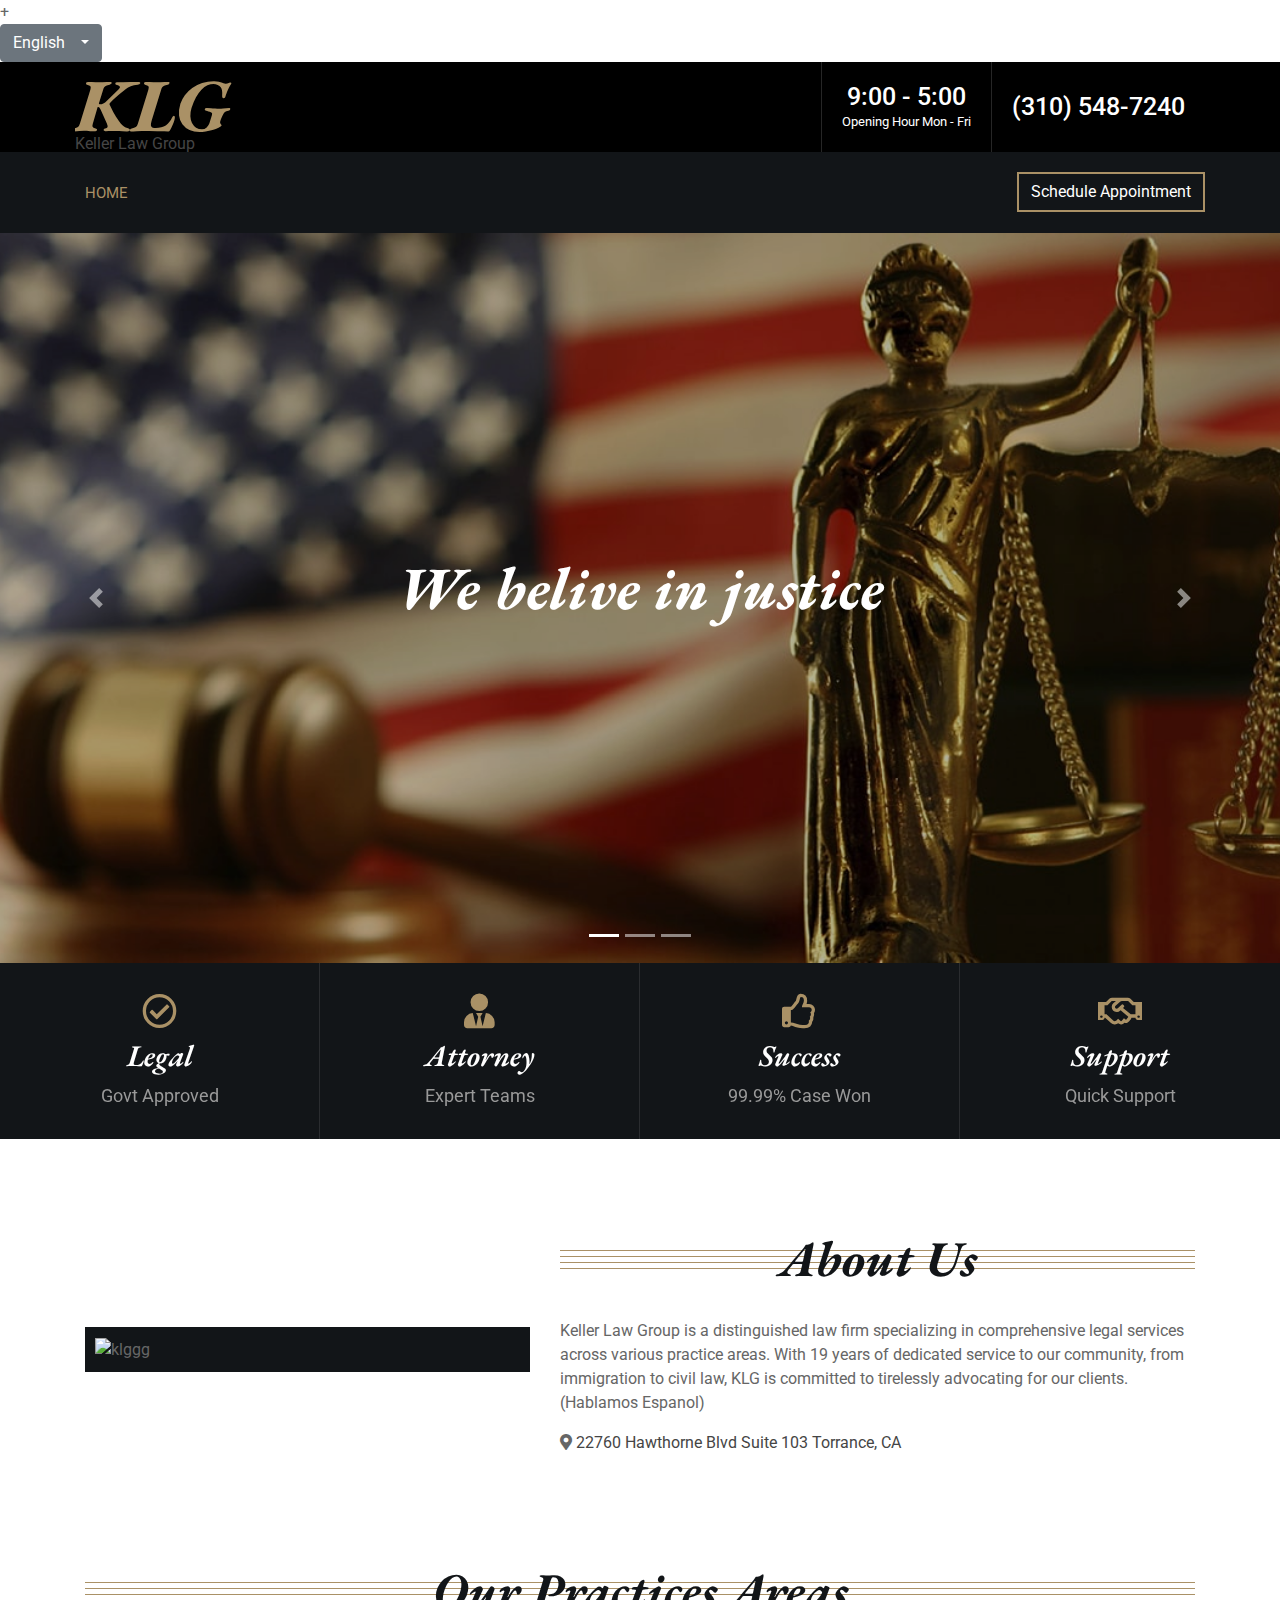
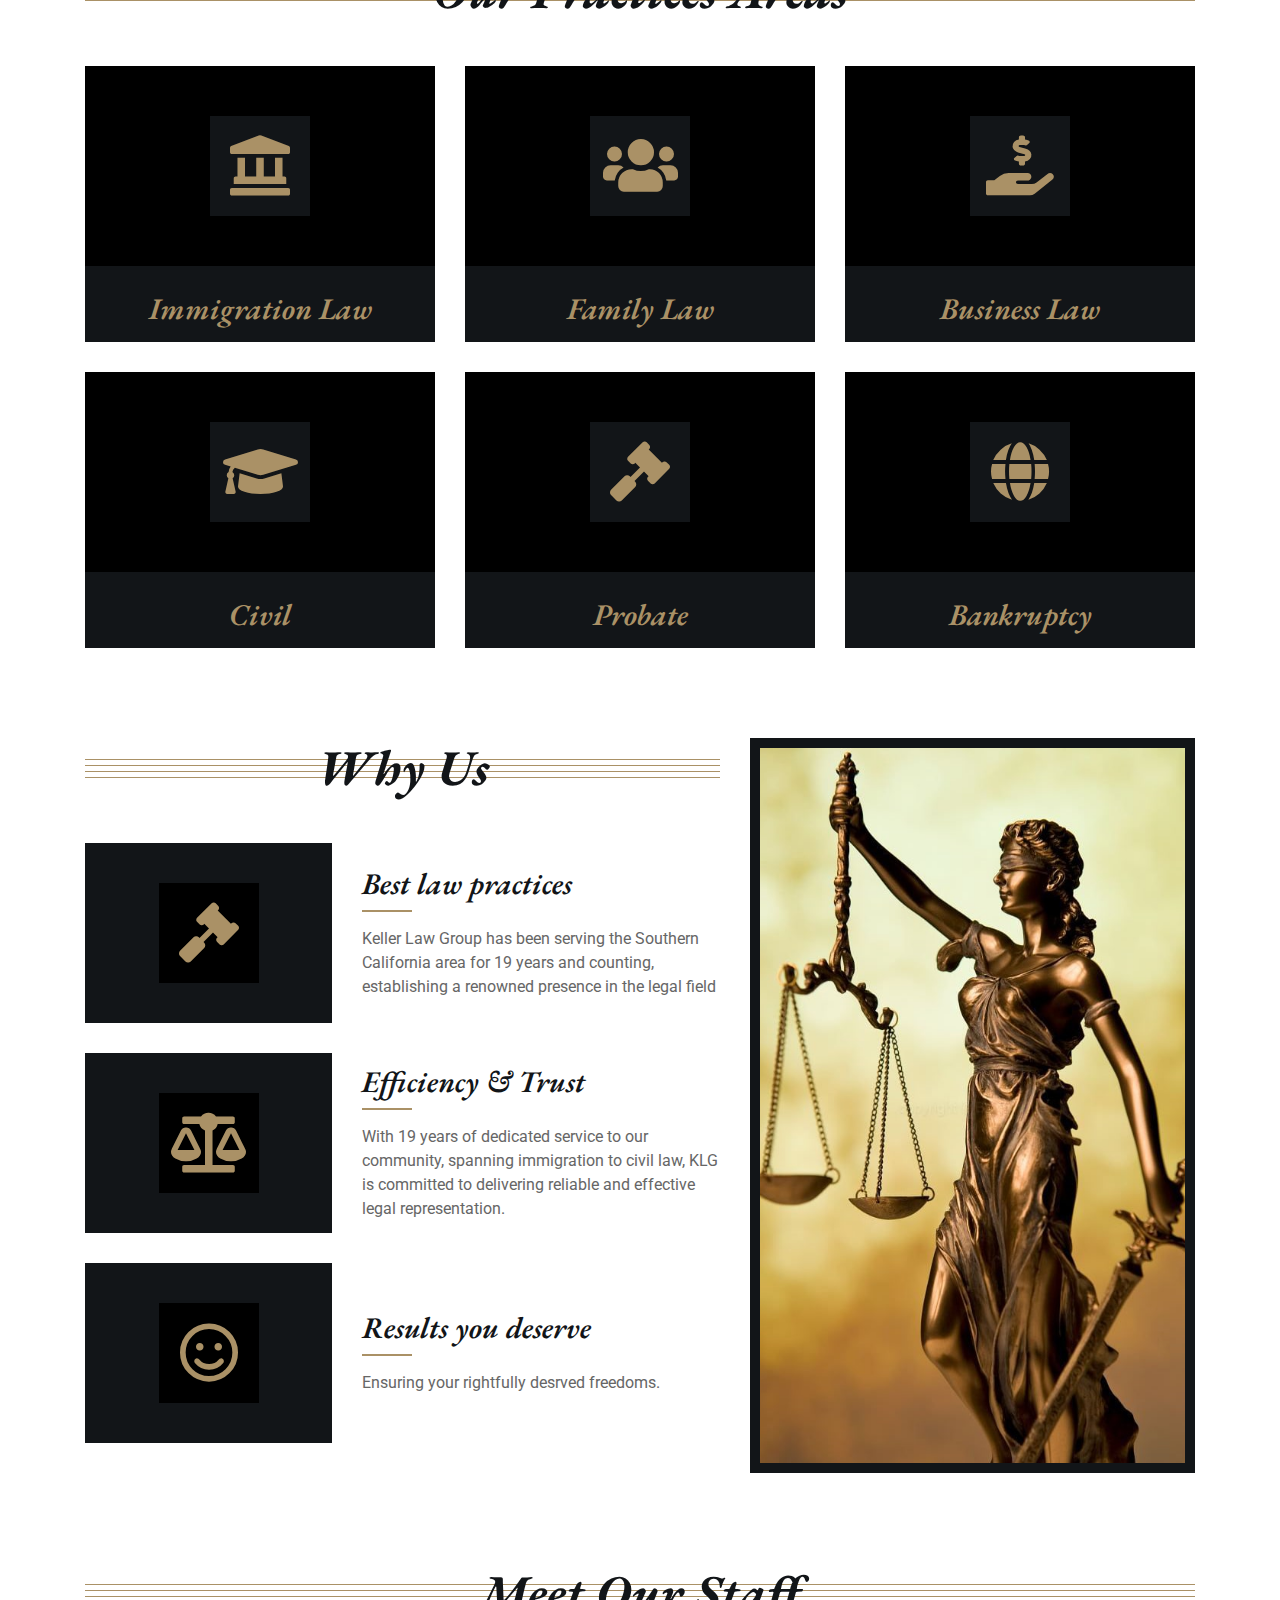
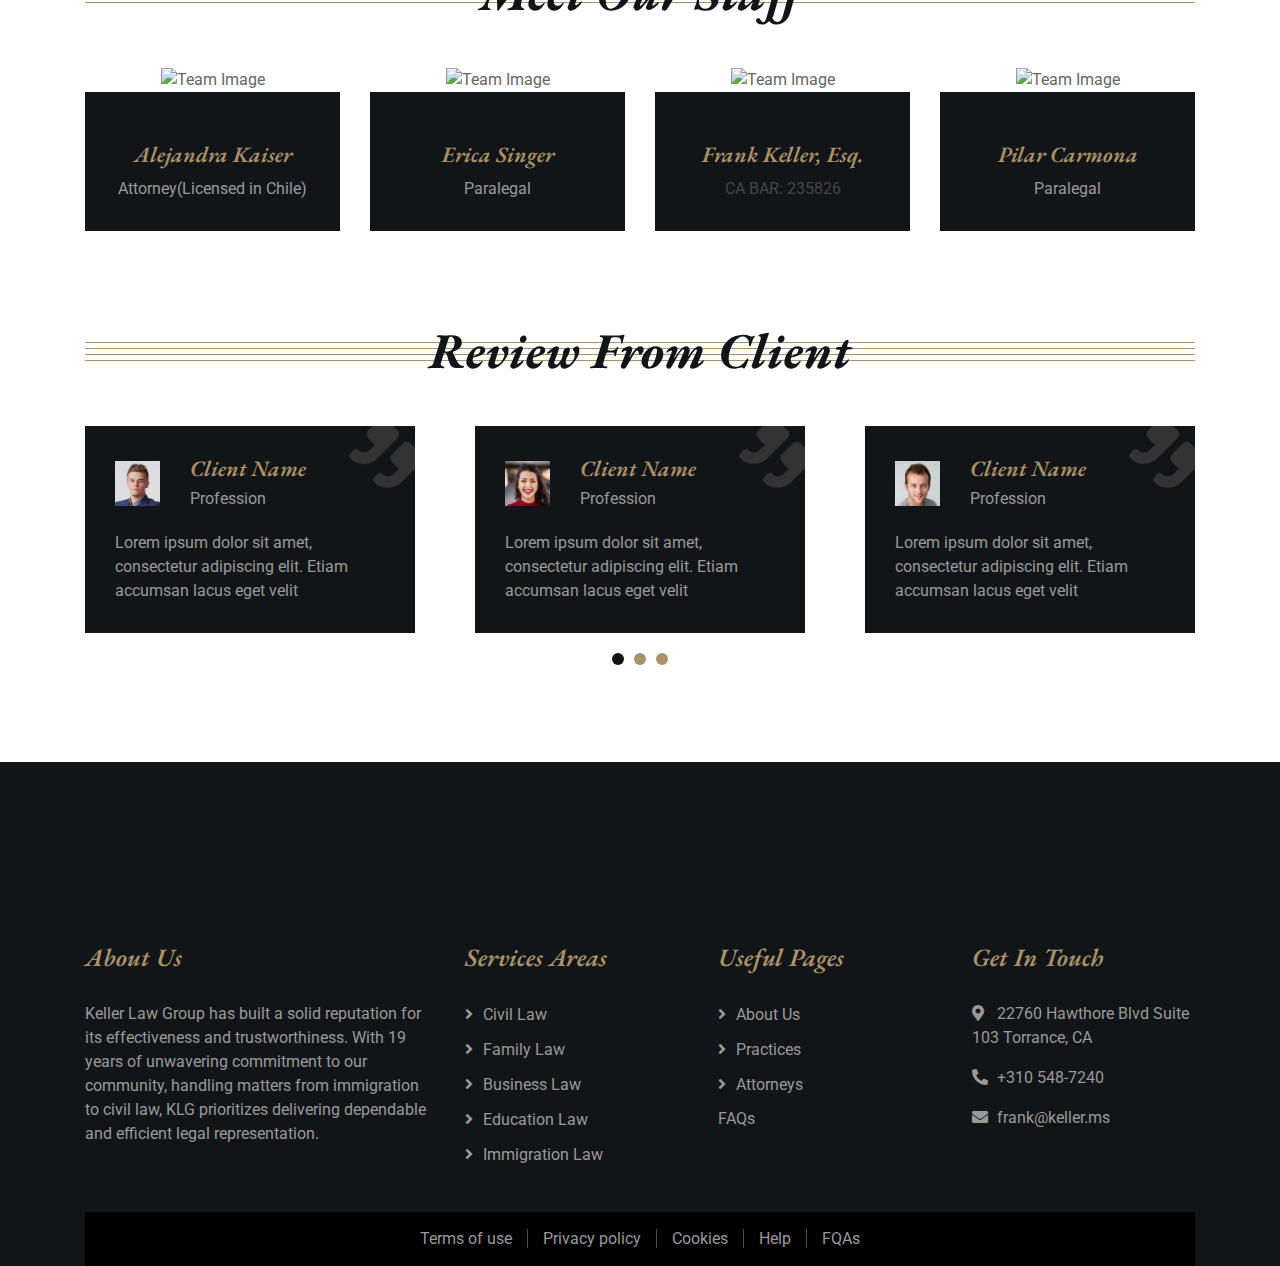
==== index.html @ f1e21dd8 "Rename lawtemp.html to index.html" ====
<!DOCTYPE html>
    <html lang="en">
        <head>
            <meta charset="utf-8">
            <title>Keller Law Group</title>
            <meta content="width=device-width, initial-scale=1.0" name="viewport">
            <meta content="Law Firm Website Template" name="keywords">
            <meta content="Law Firm Website Template" name="description">

            <!-- Favicon -->
            <link href="img/favicon.ico" rel="icon">

            <!-- Google Font -->
            <link href="https://fonts.googleapis.com/css2?family=EB+Garamond:ital,wght@1,600;1,700;1,800&family=Roboto:wght@400;500&display=swap" rel="stylesheet"> 
            
            <!-- CSS Libraries -->
            <link href="https://stackpath.bootstrapcdn.com/bootstrap/4.4.1/css/bootstrap.min.css" rel="stylesheet">
            <link href="https://cdnjs.cloudflare.com/ajax/libs/font-awesome/5.10.0/css/all.min.css" rel="stylesheet">
            <link href="lib/animate/animate.min.css" rel="stylesheet">
            <link href="lib/owlcarousel/assets/owl.carousel.min.css" rel="stylesheet">
            <link href="https://cdnjs.cloudflare.com/ajax/libs/flag-icon-css/4.1.4/css/flag-icon.min.css" rel="stylesheet" />

            

            
                <!-- Add this in the head of your HTML file to include the new CSS library -->
                <link href="https://cdnjs.cloudflare.com/ajax/libs/flag-icon-css/4.1.4/css/flag-icon.min.css" rel="stylesheet" />
            
                <!-- Add this in the head of your HTML file to include the new JavaScript library -->
                <script src="https://cdnjs.cloudflare.com/ajax/libs/i18next/21.6.11/i18next.min.js"></script>
                <script src="https://cdnjs.cloudflare.com/ajax/libs/i18next/21.6.11/i18nextXHRBackend.min.js"></script>
                <script src="https://cdnjs.cloudflare.com/ajax/libs/i18next/21.6.11/i18nextBrowserLanguageDetector.min.js"></script>
                <script src="https://cdnjs.cloudflare.com/ajax/libs/jquery/3.6.0/jquery.min.js"></script>
                <script src="i18n-config.js"></script>
                <script src="language.js"></script>
                <script src="https://code.jquery.com/jquery-3.4.1.min.js"></script>
                

                <link rel="stylesheet" href="https://cdnjs.cloudflare.com/ajax/libs/OwlCarousel2/2.3.4/assets/owl.carousel.min.css">
                <link rel="stylesheet" href="https://cdnjs.cloudflare.com/ajax/libs/OwlCarousel2/2.3.4/assets/owl.theme.default.min.css">
                +

                
            

            <!-- Template Stylesheet -->
            <link href="css/style.css" rel="stylesheet">
        </head>

        <!--lang dropdown-->

        <div class="dropdown">
            <button class="btn btn-secondary dropdown-toggle" type="button" id="languageDropdown" data-toggle="dropdown" aria-haspopup="true" aria-expanded="false">
                <span id="selectedLanguage">English</span>
                <i class="flag-icon flag-icon-us ml-2"></i>
            </button>
            <div class="dropdown-menu" aria-labelledby="languageDropdown">
                <button class="dropdown-item" onclick="changeLanguage('en')">
                    English
                    <i class="flag-icon flag-icon-us ml-2"></i>
                </button>
                <button class="dropdown-item" onclick="changeLanguage('es')">
                    Spanish
                    <i class="flag-icon flag-icon-es ml-2"></i>
                </button>
            </div>
        </div>
        

        <body>
            <div class="wrapper">
                <!-- Top Bar Start -->
                <div class="top-bar">
                    <div class="container-fluid">
                        <div class="row">
                            <div class="col-lg-3">
                                <div class="logo">
                                    <a href="lawtemp.html">
                                        <h1>KLG</h1>
                                        <p>Keller Law Group</p>
                                    </a>
                                </div>
                            </div>
                            <div class="col-lg-9">
                                <div class="top-bar-right">
                                    <div class="text">
                                        <h2>9:00 - 5:00</h2>
                                        <p>Opening Hour Mon - Fri</p>
                                    </div>
                                    <div class="text">
                                        <h2>(310) 548-7240</h2>
                                    </div>
                                </div>
                            </div>
                        </div>
                    </div>
                </div>
                <!-- Top Bar End -->

                <!-- Nav Bar Start -->
                <div class="nav-bar">
                    <div class="container-fluid">
                        <nav class="navbar navbar-expand-lg bg-dark navbar-dark">
                            <a href="#" class="navbar-brand">MENU</a>
                            <button type="button" class="navbar-toggler" data-toggle="collapse" data-target="#navbarCollapse">
                                <span class="navbar-toggler-icon"></span>
                            </button>

                            <div class="collapse navbar-collapse justify-content-between" id="navbarCollapse">
                                <div class="navbar-nav mr-auto">
                                    <a href="lawtemp.html" class="nav-item nav-link active">Home</a>
                                    
                                    
                                        
                                </div>
                                <div class="ml-auto">
                                    <a class="btn" href="contact.html">Schedule Appointment</a>
                                </div>
                            </div>
                        </nav>
                    </div>
                </div>
                <!-- Nav Bar End -->
                
                
                <!-- Carousel Start -->
                <div id="carousel" class="carousel slide" data-ride="carousel">
                    <ol class="carousel-indicators">
                        <li data-target="#carousel" data-slide-to="0" class="active"></li>
                        <li data-target="#carousel" data-slide-to="1"></li>
                        <li data-target="#carousel" data-slide-to="2"></li>
                    </ol>
                    <div class="carousel-inner">
                        <div class="carousel-item active">
                            <img src="img/carousel-1.jpg" alt="Carousel Image">
                            <div class="carousel-caption">
                                <h1 class="animated fadeInLeft">We belive in justice</h1>
                                
                                
                            </div>
                        </div>

                        <div class="carousel-item">
                            <img src="img/carousel-2.jpg" alt="Carousel Image">
                            <div class="carousel-caption">
                                <h1 class="animated fadeInLeft">We are prepared to Fight for you</h1>
                            
                                
                            </div>
                        </div>

                        <div class="carousel-item">
                            <img src="img/carousel-3.jpg" alt="Carousel Image">
                            <div class="carousel-caption">
                                <h1 class="animated fadeInLeft">We fight for your rights</h1>
                                
                            </div>
                        </div>
                    </div>

                    <a class="carousel-control-prev" href="#carousel" role="button" data-slide="prev">
                        <span class="carousel-control-prev-icon" aria-hidden="true"></span>
                        <span class="sr-only">Previous</span>
                    </a>
                    <a class="carousel-control-next" href="#carousel" role="button" data-slide="next">
                        <span class="carousel-control-next-icon" aria-hidden="true"></span>
                        <span class="sr-only">Next</span>
                    </a>
                </div>
                <!-- Carousel End -->
                
                
                <!-- Top Feature Start-->
                <div class="feature-top">
                    <div class="container-fluid">
                        <div class="row align-items-center">
                            <div class="col-md-3 col-sm-6">
                                <div class="feature-item">
                                    <i class="far fa-check-circle"></i>
                                    <h3>Legal</h3>
                                    <p>Govt Approved</p>
                                </div>
                            </div>
                            <div class="col-md-3 col-sm-6">
                                <div class="feature-item">
                                    <i class="fa fa-user-tie"></i>
                                    <h3>Attorney</h3>
                                    <p>Expert Teams</p>
                                </div>
                            </div>
                            <div class="col-md-3 col-sm-6">
                                <div class="feature-item">
                                    <i class="far fa-thumbs-up"></i>
                                    <h3>Success</h3>
                                    <p>99.99% Case Won</p>
                                </div>
                            </div>
                            <div class="col-md-3 col-sm-6">
                                <div class="feature-item">
                                    <i class="far fa-handshake"></i>
                                    <h3>Support</h3>
                                    <p>Quick Support</p>
                                </div>
                            </div>
                        </div>
                    </div>
                </div>
                <!-- Top Feature End-->
                
                
                <!-- About Start -->
                <div class="about">
                    <div class="container">
                        <div class="row align-items-center">
                            <div class="col-lg-5 col-md-6">
                                <div class="about-img">
                                    <img src="https://uc70f8dd5a096ea3f5fa620ebeae.previews.dropboxusercontent.com/p/thumb/[base64]/p.jpeg" alt="klggg">
                                </div>
                            </div>
                            <div class="col-lg-7 col-md-6">
                                <div class="section-header">
                                    <h2>About Us</h2>
                                </div>
                                <div class="about-text">
                                    <p>
                                        Keller Law Group is a distinguished law firm specializing in comprehensive legal services across various practice areas. With 19 years of dedicated service to our community, from immigration to civil law, KLG is committed to tirelessly advocating for our clients.

                                        (Hablamos Espanol)
                                    </p>
                                    <p>
                                        
                                        
                                    </p>
                                    <p><i class="fa fa-map-marker-alt"></i> <a href="https://www.google.com/maps/dir/33.8231296,-118.358016/22760+Hawthorne+Blvd,+Torrance,+CA+90505/@33.8194605,-118.3600952,16z/data=!3m1!4b1!4m9!4m8!1m1!4e1!1m5!1m1!1s0x80dd4b213100f671:0x6696815f002803bf!2m2!1d-118.3500757!2d33.8204912?entry=ttu">22760 Hawthorne Blvd Suite 103 Torrance, CA</a></p>

                                
                                    
                                </div>
                            </div>
                        </div>
                    </div>
                </div>
                <!-- About End -->


                <!-- Service Start -->
                <div class="service">
                    <div class="container">
                    <div class="section-header">
                        <h2>Our Practices Areas</h2>
                    </div>
                    <div class="row">
                        <div class="col-lg-4 col-md-6">
                        <div class="service-item">
                            <a href="Immigration.html">
                            <div class="service-icon">
                                <i class="fa fa-landmark"></i>
                            </div>
                            <h3>Immigration Law</h3>
                            </a>
                        </div>
                        </div>
                        <div class="col-lg-4 col-md-6">
                        <div class="service-item">
                            <a href="Family.HTML">
                            <div class="service-icon">
                                <i class="fa fa-users"></i>
                            </div>
                            <h3>Family Law</h3>
                            </a>
                        </div>
                        </div>
                        <div class="col-lg-4 col-md-6">
                        <div class="service-item">
                            <a href="Buisness.html">
                            <div class="service-icon">
                                <i class="fa fa-hand-holding-usd"></i>
                            </div>
                            <h3>Business Law</h3>
                            </a>
                        </div>
                        </div>
                        <div class="col-lg-4 col-md-6">
                        <div class="service-item">
                            <a href="Civil.html">
                            <div class="service-icon">
                                <i class="fa fa-graduation-cap"></i>
                            </div>
                            <h3>Civil</h3>
                            </a>
                        </div>
                        </div>
                        <div class="col-lg-4 col-md-6">
                        <div class="service-item">
                            <a href="Probate.html">
                            <div class="service-icon">
                                <i class="fa fa-gavel"></i>
                            </div>
                            <h3>Probate</h3>
                            </a>
                        </div>
                        </div>
                        <div class="col-lg-4 col-md-6">
                        <div class="service-item">
                            <a href="Bankruptcy.html">
                            <div class="service-icon">
                                <i class="fa fa-globe"></i>
                            </div>
                            <h3>Bankruptcy</h3>
                            </a>
                        </div>
                        </div>
                    </div>
                    </div>
                </div>
                <!-- Service End -->
                
                
                <!-- Feature Start -->
                <div class="feature">
                    <div class="container">
                        <div class="row">
                            <div class="col-md-7">
                                <div class="section-header">
                                    <h2>Why Us</h2>
                                </div>
                                <div class="row align-items-center feature-item">
                                    <div class="col-5">
                                        <div class="feature-icon">
                                            <i class="fa fa-gavel"></i>
                                        </div>
                                    </div>
                                    <div class="col-7">
                                        <h3>Best law practices</h3>
                                        <p>
                                            Keller Law Group has been serving the Southern California area for 19 years and counting, establishing a renowned presence in the legal field
                                        </p>
                                    </div>
                                </div>
                                <div class="row align-items-center feature-item">
                                    <div class="col-5">
                                        <div class="feature-icon">
                                            <i class="fa fa-balance-scale"></i>
                                        </div>
                                    </div>
                                    <div class="col-7">
                                        <h3>Efficiency & Trust</h3>
                                        <p>
                                            With 19 years of dedicated service to our community, spanning immigration to civil law, KLG is committed to delivering reliable and effective legal representation.
                                        </p>
                                    </div>
                                </div>
                                <div class="row align-items-center feature-item">
                                    <div class="col-5">
                                        <div class="feature-icon">
                                            <i class="far fa-smile"></i>
                                        </div>
                                    </div>
                                    <div class="col-7">
                                        <h3>Results you deserve</h3>
                                        <p>
                                        Ensuring your rightfully desrved freedoms.
                                        </p>
                                    </div>
                                </div>
                            </div>
                            <div class="col-md-5">
                                <div class="feature-img">
                                    <img src="img/feature.jpg" alt="Feature">
                                </div>
                            </div>
                        </div>
                    </div>
                </div>
                <!-- Feature End -->

                
                
                
                <!-- Team Start -->
                <div class="team">
                    <div class="container">
                        <div class="section-header">
                            <h2>Meet Our Staff</h2>
                        </div>
                        <div class="row">
                            <div class="col-3">
                                <div class="team-item text-center">
                                    <!-- Center the team item -->
                                    <div class="team-img mx-auto">
                                        <!-- Center the team image -->
                                        <img src="" alt="Team Image">
                                    </div>
                                    <div class="team-text">
                                        <h2>Alejandra Kaiser</h2>
                                        <p>Attorney(Licensed in Chile)</p>
                                    </div>
                                </div>
                            </div>
                            <div class="col-3">
                                <div class="team-item text-center">
                                    <!-- Center the team item -->
                                    <div class="team-img mx-auto">
                                        <!-- Center the team image -->
                                        <img src="" alt="Team Image">
                                    </div>
                                    <div class="team-text">
                                        <h2>Erica Singer</h2>
                                        <p>Paralegal</p>
                                    </div>
                                </div>
                            </div>
                            <div class="col-3">
                                <div class="team-item text-center">
                                    <!-- Center the team item -->
                                    <div class="team-img mx-auto">
                                        <!-- Center the team image -->
                                        <img src="" alt="Team Image">
                                    </div>
                                    <div class="team-text">
                                        <h2>Frank Keller, Esq.</h2>
                                        <p>
                                            <a href="https://apps.calbar.ca.gov/attorney/Licensee/Detail/235826" target="_blank">
                                                CA BAR: 235826
                                            </a>
                                        </p>
                                    </div>
                                </div>
                            </div>
                            <div class="col-3">
                                <div class="team-item text-center">
                                    <!-- Center the team item -->
                                    <div class="team-img mx-auto">
                                        <!-- Center the team image -->
                                        <img src="" alt="Team Image">
                                    </div>
                                    <div class="team-text">
                                        <h2>Pilar Carmona</h2>
                                        <p>Paralegal</p>
                                    </div>
                                </div>
                            </div>
                        </div>
                    </div>
                </div>
            

                <!-- Testimonial Start -->
            <div class="testimonial">
                <div class="container">
                    <div class="section-header">
                        <h2>Review From Client</h2>
                    </div>
                    <div class="owl-carousel testimonials-carousel">
                        <div class="testimonial-item">
                            <i class="fa fa-quote-right"></i>
                            <div class="row align-items-center">
                                <div class="col-3">
                                    <img src="img/testimonial-1.jpg" alt="">
                                </div>
                                <div class="col-9">
                                    <h2>Client Name</h2>
                                    <p>Profession</p>
                                </div>
                                <div class="col-12">
                                    <p>
                                        Lorem ipsum dolor sit amet, consectetur adipiscing elit. Etiam accumsan lacus eget velit
                                    </p>
                                </div>
                            </div>
                        </div>
                        <div class="testimonial-item">
                            <i class="fa fa-quote-right"></i>
                            <div class="row align-items-center">
                                <div class="col-3">
                                    <img src="img/testimonial-2.jpg" alt="">
                                </div>
                                <div class="col-9">
                                    <h2>Client Name</h2>
                                    <p>Profession</p>
                                </div>
                                <div class="col-12">
                                    <p>
                                        Lorem ipsum dolor sit amet, consectetur adipiscing elit. Etiam accumsan lacus eget velit
                                    </p>
                                </div>
                            </div>
                        </div>
                        <div class="testimonial-item">
                            <i class="fa fa-quote-right"></i>
                            <div class="row align-items-center">
                                <div class="col-3">
                                    <img src="img/testimonial-3.jpg" alt="">
                                </div>
                                <div class="col-9">
                                    <h2>Client Name</h2>
                                    <p>Profession</p>
                                </div>
                                <div class="col-12">
                                    <p>
                                        Lorem ipsum dolor sit amet, consectetur adipiscing elit. Etiam accumsan lacus eget velit
                                    </p>
                                </div>
                            </div>
                        </div>
                        <div class="testimonial-item">
                            <i class="fa fa-quote-right"></i>
                            <div class="row align-items-center">
                                <div class="col-3">
                                    <img src="img/testimonial-4.jpg" alt="">
                                </div>
                                <div class="col-9">
                                    <h2>Client Name</h2>
                                    <p>Profession</p>
                                </div>
                                <div class="col-12">
                                    <p>
                                        Lorem ipsum dolor sit amet, consectetur adipiscing elit. Etiam accumsan lacus eget velit
                                    </p>
                                </div>
                            </div>
                        </div>
                        <div class="testimonial-item">
                            <i class="fa fa-quote-right"></i>
                            <div class="row align-items-center">
                                <div class="col-3">
                                    <img src="img/testimonial-1.jpg" alt="">
                                </div>
                                <div class="col-9">
                                    <h2>Client Name</h2>
                                    <p>Profession</p>
                                </div>
                                <div class="col-12">
                                    <p>
                                        Lorem ipsum dolor sit amet, consectetur adipiscing elit. Etiam accumsan lacus eget velit
                                    </p>
                                </div>
                            </div>
                        </div>
                        <div class="testimonial-item">
                            <i class="fa fa-quote-right"></i>
                            <div class="row align-items-center">
                                <div class="col-3">
                                    <img src="img/testimonial-2.jpg" alt="">
                                </div>
                                <div class="col-9">
                                    <h2>Client Name</h2>
                                    <p>Profession</p>
                                </div>
                                <div class="col-12">
                                    <p>
                                        Lorem ipsum dolor sit amet, consectetur adipiscing elit. Etiam accumsan lacus eget velit
                                    </p>
                                </div>
                            </div>
                        </div>
                        <div class="testimonial-item">
                            <i class="fa fa-quote-right"></i>
                            <div class="row align-items-center">
                                <div class="col-3">
                                    <img src="img/testimonial-3.jpg" alt="">
                                </div>
                                <div class="col-9">
                                    <h2>Client Name</h2>
                                    <p>Profession</p>
                                </div>
                                <div class="col-12">
                                    <p>
                                        Lorem ipsum dolor sit amet, consectetur adipiscing elit. Etiam accumsan lacus eget velit
                                    </p>
                                </div>
                            </div>
                        </div>
                    </div>
                </div>
            </div>
            <!-- Testimonial End -->

            
            </body>
            </html>
                                   
                            

    
                
    <script>
        // Wait for the DOM to be ready
        document.addEventListener('DOMContentLoaded', function () {
            // Get the button element
            var backButton = document.querySelector('.back-to-top');

            // Attach a click event listener to the button
            backButton.addEventListener('click', function (event) {
                // Prevent the default behavior of the link
                event.preventDefault();

                // Scroll to the top of the page with smooth behavior
                window.scrollTo({
                    top: 0,
                    behavior: 'smooth'
                });
            });

            // Show or hide the back-to-top button based on the scroll position
            window.addEventListener('scroll', function () {
                // Get the current scroll position
                var scrollPosition = window.scrollY;

                // Show the button if the scroll position is greater than 300 pixels, otherwise hide it
                if (scrollPosition > 300) {
                    backButton.style.display = 'block';
                } else {
                    backButton.style.display = 'none';
                    baacknu
                }
            });
        });
    </script>



                <!-- FAQs Start -->
                


                


                
                
            


                <!-- Footer Start -->
                <div class="footer">
                    <div class="container">
                        <div class="row">
                            <div class="col-md-6 col-lg-4">
                                <div class="footer-about">
                                    <h2>About Us</h2>
                                    <p>
                                        Keller Law Group has built a solid reputation for its effectiveness and trustworthiness. With 19 years of unwavering commitment to our community, handling matters from immigration to civil law, KLG prioritizes delivering dependable and efficient legal representation.
                                </div>
                            </div>
                            <div class="col-md-6 col-lg-8">
                                <div class="row">
                            <div class="col-md-6 col-lg-4">
                                <div class="footer-link">
                                    <h2>Services Areas</h2>
                                    <a href="">Civil Law</a>
                                    <a href="">Family Law</a>
                                    <a href="">Business Law</a>
                                    <a href="">Education Law</a>
                                    <a href="">Immigration Law</a>
                                </div>
                            </div>
                            <div class="col-md-6 col-lg-4">
                                <div class="footer-link">
                                    <h2>Useful Pages</h2>
                                    <a href="">About Us</a>
                                    <a href="">Practices</a>
                                    <a href="">Attorneys</a
                                    <a href="">FAQs</a>
                                </div>
                            </div>
                            <div class="col-md-6 col-lg-4">
                                <div class="footer-contact">
                                    <h2>Get In Touch</h2>
                                    <p><i class="fa fa-map-marker-alt"></i>22760 Hawthore Blvd Suite     103 Torrance, CA</p>
                                    <p><i class="fa fa-phone-alt"></i>+310 548-7240</p>
                                    <p><i class="fa fa-envelope"></i>frank@keller.ms</p>
                                    
                                </div>
                            </div>
                            </div>
                        </div>
                        </div>
                    </div>
                    <div class="container footer-menu">
                        <div class="f-menu">
                            <a href="">Terms of use</a>
                            <a href="">Privacy policy</a>
                            <a href="">Cookies</a>
                            <a href="">Help</a>
                            <a href="">FQAs</a>
                        </div>
                    </div>
                    
                </div>
                <!-- Footer End -->
                
                <a href="#" class="back-to-top"><i class="fa fa-chevron-up"></i></a>
            </div>

            <!-- JavaScript Libraries -->
            <script src="https://code.jquery.com/jquery-3.4.1.min.js"></script>
            <script src="https://stackpath.bootstrapcdn.com/bootstrap/4.4.1/js/bootstrap.bundle.min.js"></script>
            <script src="lib/easing/easing.min.js"></script>
            <script src="lib/owlcarousel/owl.carousel.min.js"></script>
            <script src="lib/isotope/isotope.pkgd.min.js"></script>

            <!-- Template Javascript -->
            <script src="js/main.js"></script>

            

    <script>
        document.addEventListener('DOMContentLoaded', function () {
            // Back to top button
            var backButton = document.querySelector('.back-to-top');
            backButton.addEventListener('click', function (event) {
                event.preventDefault();
                window.scrollTo({
                    top: 0,
                    behavior: 'smooth'
                });
            });

            // Navigation menu toggle
            var menuToggle = document.querySelector('.navbar-toggler');
            var navbarCollapse = document.querySelector('#navbarCollapse');
            menuToggle.addEventListener('click', function () {
                navbarCollapse.classList.toggle('show');
            });

            // Smooth scrolling for anchor links
            var navLinks = document.querySelectorAll('.navbar-nav a');
            navLinks.forEach(function (link) {
                link.addEventListener('click', function (event) {
                    event.preventDefault();
                    var targetId = this.getAttribute('href').substring(1);
                    var targetElement = document.getElementById(targetId);
                    if (targetElement) {
                        window.scrollTo({
                            top: targetElement.offsetTop - navbarHeight(), // Adjust for fixed navbar
                            behavior: 'smooth'
                        });
                    }
                });
            });

            // Function to get the height of the navbar
            function navbarHeight() {
                var navbar = document.querySelector('.nav-bar');
                return navbar.offsetHeight;
            }

            // Testimonial carousel using jQuery
            $('.testimonials-carousel').owlCarousel({
                loop: true,
                margin: 30,
                dots: true,
                autoplay: true,
                responsive: {
                    0: {
                        items: 1
                    },
                    600: {
                        items: 2
                    },
                    1000: {
                        items: 3
                    }
                }
            });

            // FAQs accordion using jQuery
            $('#accordion .card-header a').on('click', function () {
                $(this).find('span').toggleClass('active');
            });

            // ... Add any additional functionality you need
        });

        
    </script>
    

        </body>
    </html>

    <script>
        $(document).ready(function () {
            $(".testimonials-carousel").owlCarousel({
                items: 1,
                autoplay: true,
                loop: true,
                autoplayTimeout: 3000,
            });
        });
    </script>
</head>
<body>
---- css/style.css ----
/*******************************/
/********* General CSS *********/
/*******************************/
body {
    color: #666666;
    background: #ffffff;
    font-family: 'Roboto', sans-serif;
    font-weight: 400;
}

h1,
h2, 
h3, 
h4,
h5, 
h6 {
    font-family: 'EB Garamond', serif;
    font-weight: 600;
    font-style: italic;
    color: #121518;
}

a {
    color: #454545;
    transition: .3s;
}

a:hover,
a:active,
a:focus {
    color: #aa9166;
    outline: none;
    text-decoration: none;
}

.btn:focus {
    box-shadow: none;
}

.wrapper {
    position: relative;
    width: 100%;
    max-width: 1366px;
    margin: 0 auto;
    background: #ffffff;
}

.back-to-top {
    position: fixed;
    display: none;
    background: #aa9166;
    color: #121518;
    width: 44px;
    height: 44px;
    text-align: center;
    line-height: 1;
    font-size: 22px;
    right: 15px;
    bottom: 15px;
    transition: background 0.5s;
    z-index: 9;
}

.back-to-top:hover {
    color: #aa9166;
    background: #121518;
}

.back-to-top i {
    padding-top: 10px;
}


/**********************************/
/********** Top Bar CSS ***********/
/**********************************/
.top-bar {
    position: relative;
    height: 90px;
    background: #000000;
}

.top-bar .logo {
    padding: 15px 0;
    text-align: left;
    overflow: hidden;
}

.top-bar .logo h1 {
    margin: 0;
    color: #aa9166;
    font-size: 75px;
    line-height: 55px;
    font-weight: 800;
}

.top-bar .logo img {
    max-width: 100%;
    max-height: 60px;
}

.top-bar .top-bar-right {
    display: flex;
    align-items: center;
    justify-content: flex-end;
}

.top-bar .text {
    display: flex;
    align-items: center;
    justify-content: center;
    flex-direction: column;
    height: 90px;
    padding: 0 20px;
    text-align: center;
    border-left: 1px solid rgba(255, 255, 255, .15);
}

.top-bar .text h2 {
    color: #ffffff;
    font-family: 'Roboto', sans-serif;
    font-weight: 500;
    font-style: normal;
    font-size: 25px;
    margin: 0;
}

.top-bar .text p {
    color: #ffffff;
    font-size: 13px;
    margin: 0;
}

.top-bar .social {
    display: flex;
    height: 90px;
    font-size: 0;
    justify-content: flex-end;
}

.top-bar .social a {
    display: flex;
    align-items: center;
    justify-content: center;
    width: 60px;
    height: 100%;
    font-size: 22px;
    color: #ffffff;
    border-right: 1px solid rgba(255, 255, 255, .15);
}

.top-bar .social a:first-child {
    border-left: 1px solid rgba(255, 255, 255, .15);
}

.top-bar .social a:hover {
    color: #aa9166;
    background: #ffffff;
}

@media (min-width: 992px) {
    .top-bar {
        padding: 0 60px;
    }
}

@media (max-width: 991.98px) {
    .top-bar .logo {
        text-align: center;
    }
    
    .top-bar .social {
        display: none;
    }
}


/**********************************/
/*********** Nav Bar CSS **********/
/**********************************/
.nav-bar {
    position: relative;
    padding: 20px 0;
    transition: .3s;
}

.nav-bar.nav-sticky {
    position: fixed;
    top: 0;
    width: 100%;
    padding: 10px 0;
    box-shadow: 0 2px 5px rgba(0, 0, 0, .3);
    z-index: 999;
}

.nav-bar .navbar {
    height: 100%;
    padding: 0;
}

.navbar-dark .navbar-nav .nav-link,
.navbar-dark .navbar-nav .nav-link:focus,
.navbar-dark .navbar-nav .nav-link:hover,
.navbar-dark .navbar-nav .nav-link.active {
    padding: 10px 10px 8px 10px;
    color: #ffffff;
}

.navbar-dark .navbar-nav .nav-link:hover,
.navbar-dark .navbar-nav .nav-link.active {
    color: #aa9166;
    transition: none;
}

.nav-bar .dropdown-menu {
    margin-top: 0;
    border: 0;
    border-radius: 0;
    background: #f8f9fa;
}

.nav-bar .btn {
    color: #ffffff;
    border: 2px solid #aa9166;
    border-radius: 0;
}

.nav-bar .btn:hover {
    background: #aa9166;
}

@media (min-width: 992px) {
    .nav-bar {
        padding: 20px 60px;
    }
    
    .nav-bar.nav-sticky {
        padding: 10px 60px;
    }
    
    .nav-bar,
    .nav-bar .navbar {
        background: #121518 !important;
    }
    
    .nav-bar .navbar-brand {
        display: none;
    }
    
    .nav-bar a.nav-link {
        padding: 8px 15px;
        font-size: 15px;
        text-transform: uppercase;
    }
}

@media (max-width: 991.98px) {   
    .nav-bar,
    .nav-bar .navbar {
        padding: 3px 0;
        background: #121518 !important;
    }
    
    .nav-bar a.nav-link {
        padding: 5px;
    }
    
    .nav-bar .dropdown-menu {
        box-shadow: none;
    }
    
    .nav-bar .btn {
        display: none;
    }
}


/*******************************/
/******** Carousel CSS *********/
/*******************************/
.carousel {
    position: relative;
    width: 100%;
    height: calc(100vh - 170px);
    margin: 0 auto;
    text-align: center;
    overflow: hidden;
}

.carousel .carousel-inner,
.carousel .carousel-item {
    position: relative;
    width: 100%;
    height: 100%;
}

.carousel .carousel-item img {
    width: 100%;
    height: 100%;
    object-fit: cover;
}

.carousel .carousel-item::after {
    position: absolute;
    content: "";
    width: 100%;
    height: 100%;
    top: 0;
    left: 0;
    background: rgba(0, 0, 0, .3);
    z-index: 1;
}

.carousel .carousel-caption {
    position: absolute;
    top: 0;
    bottom: 0;
    display: flex;
    align-items: center;
    justify-content: center;
    flex-direction: column;
    height: calc(100vh - 170px);
}

.carousel .carousel-caption h1 {
    color: #ffffff;
    font-size: 60px;
    font-weight: 700;
    margin-bottom: 20px;
}

.carousel .carousel-caption p {
    color: #ffffff;
    font-size: 25px;
    margin-bottom: 25px;
}

.carousel .carousel-caption .btn {
    padding: 15px 35px;
    font-size: 18px;
    font-weight: 500;
    letter-spacing: 1px;
    text-transform: uppercase;
    color: #aa9166;
    background: #121518;
    border: 2px solid #aa9166;
    border-radius: 0;
    transition: .3s;
}

.carousel .carousel-caption .btn:hover {
    color: #121518;
    background: #aa9166;
}

@media (max-width: 767.98px) {
    .carousel .carousel-caption h1 {
        font-size: 40px;
        font-weight: 700;
    }
    
    .carousel .carousel-caption p {
        font-size: 20px;
    }
    
    .carousel .carousel-caption .btn {
        padding: 12px 30px;
        font-size: 18px;
        font-weight: 500;
        letter-spacing: 0;
    }
}

@media (max-width: 575.98px) {
    .carousel .carousel-caption h1 {
        font-size: 30px;
        font-weight: 500;
    }
    
    .carousel .carousel-caption p {
        font-size: 16px;
    }
    
    .carousel .carousel-caption .btn {
        padding: 10px 25px;
        font-size: 16px;
        font-weight: 400;
        letter-spacing: 0;
    }
}

.carousel .animated {
    -webkit-animation-duration: 1.5s;
    animation-duration: 1.5s;
}


/*******************************/
/******* Page Header CSS *******/
/*******************************/
.page-header {
    position: relative;
    margin-bottom: 45px;
    padding: 90px 0;
    text-align: center;
    background: #aa9166;
}

.page-header h2 {
    position: relative;
    color: #121518;
    font-size: 60px;
    font-weight: 700;
    margin-bottom: 20px;
    padding-bottom: 5px;
}

.page-header h2::after {
    position: absolute;
    content: "";
    width: 100px;
    height: 2px;
    left: calc(50% - 50px);
    bottom: 0;
    background: #121518;
}

.page-header a {
    position: relative;
    padding: 0 12px;
    font-size: 22px;
    color: #121518;
}

.page-header a:hover {
    color: #ffffff;
}

.page-header a::after {
    position: absolute;
    content: "/";
    width: 8px;
    height: 8px;
    top: -2px;
    right: -7px;
    text-align: center;
    color: #121518;
}

.page-header a:last-child::after {
    display: none;
}

@media (max-width: 767.98px) {
    .page-header h2 {
        font-size: 35px;
    }
    
    .page-header a {
        font-size: 18px;
    }
}


/*******************************/
/******* Section Header ********/
/*******************************/
.section-header {
    position: relative;
    width: 100%;
    text-align: center;
    margin-bottom: 45px;
}

.section-header h2 {
    margin: 0;
    position: relative;
    font-size: 50px;
    font-weight: 700;
    white-space: nowrap;
    z-index: 1;
}

.section-header h2::before {
    position: absolute;
    content: "";
    width: 100%;
    height: 7px;
    left: 0;
    top: 21px;
    background: transparent;
    border-top: 1px solid #aa9166;
    border-bottom: 1px solid #aa9166;
    z-index: -1;
}

.section-header h2::after {
    position: absolute;
    content: "";
    width: 100%;
    height: 7px;
    left: 0;
    bottom: 20px;
    background: transparent;
    border-top: 1px solid #aa9166;
    border-bottom: 1px solid #aa9166;
    z-index: -1;
}

@media (max-width: 767.98px) {
    .section-header h2 {
        font-size: 30px;
    }
}

/*******************************/
/******** Top Feature CSS ******/
/*******************************/
.feature-top {
    position: relative;
    background: #121518;
    margin-bottom: 45px;
}

.feature-top .col-md-3 {
    border-right: 1px solid rgba(255, 255, 255, .1);
    border-bottom: 1px solid rgba(255, 255, 255, .1);
}

@media (max-width: 575.98px) {
    .feature-top .col-md-3:nth-child(1n) {
        border-right: none;
    }
    
    .feature-top .col-md-3:last-child {
        border-bottom: none;
    }
}

@media (min-width: 576px) and (max-width: 767.98px) {
    .feature-top .col-md-3:nth-child(2n) {
        border-right: none;
    }
    
    .feature-top .col-md-3:nth-child(3n),
    .feature-top .col-md-3:nth-child(4n) {
        border-bottom: none;
    }
}

@media (min-width: 768px) {
    .feature-top .col-md-3 {
        border-bottom: none;
    }
    
    .feature-top .col-md-3:nth-child(4n) {
        border-right: none;
    }
}

.feature-top .feature-item {
    padding: 30px 0;
    text-align: center;
}

.feature-top .feature-item i {
    color: #aa9166;
    font-size: 35px;
    margin-bottom: 10px;
}

.feature-top .feature-item h3 {
    color: #ffffff;
    font-size: 30px;
    font-weight: 600;
}

.feature-top .feature-item p {
    color: #999999;
    margin: 0;
    font-size: 18px;
}


/*******************************/
/********** About CSS **********/
/*******************************/
.about {
    position: relative;
    width: 100%;
    padding: 45px 0;
}

.about .section-header {
    margin-bottom: 30px;
}

.about .about-img {
    position: relative;
    height: 100%;
    padding: 10px;
    background: #121518;
}

.about .about-img img {
    width: 100%;
    height: 100%;
    object-fit: cover;
}

.about .about-text p {
    font-size: 16px;
}

.about .about-text a.btn {
    position: relative;
    margin-top: 15px;
    padding: 15px 35px;
    font-size: 16px;
    font-weight: 500;
    letter-spacing: 1px;
    text-transform: uppercase;
    color: #aa9166;
    border: 2px solid #aa9166;
    border-radius: 0;
    background: #121518;
    transition: .3s;
}

.about .about-text a.btn:hover {
    color: #121518;
    background: #aa9166;
}

@media (max-width: 767.98px) {
    .about .about-img {
        margin-bottom: 30px;
        height: auto;
    }
}


/*******************************/
/********* Service CSS *********/
/*******************************/
.service {
    position: relative;
    width: 100%;
    padding: 45px 0 15px 0;
}

.service .service-item {
    position: relative;
    width: 100%;
    text-align: center;
    background: #121518;
    margin-bottom: 30px;
}

.service .service-icon {
    height: 200px;
    position: relative;
    display: flex;
    align-items: center;
    justify-content: center;
    background: #000000;
}

.service .service-icon i {
    width: 100px;
    height: 100px;
    padding: 20px 0;
    text-align: center;
    font-size: 60px;
    color: #aa9166;
    background: #121518;
    transition: .5s;
}

.service .service-item:hover .service-icon i {
    margin-top: -15px;
}

.service .service-item h3 {
    margin: 0;
    padding: 25px 15px 15px 15px;
    font-size: 30px;
    font-weight: 600;
    color: #aa9166;
}

.service .service-item p {
    margin: 0;
    color: #999999;
    padding: 0 25px 25px 25px;
    font-size: 18px;
}

.service .service-item a.btn {
    position: relative;
    margin-bottom: 30px;
    padding: 10px 20px;
    font-size: 14px;
    font-weight: 500;
    letter-spacing: 1px;
    text-transform: uppercase;
    color: #aa9166;
    border: 2px solid #aa9166;
    border-radius: 0;
    background: #121518;
    transition: .3s;
}

.service .service-item:hover a.btn {
    color: #121518;
    background: #aa9166;
}


/*******************************/
/********* Feature CSS *********/
/*******************************/
.feature {
    position: relative;
    width: 100%;
    padding: 45px 0;
}

.feature .feature-item {
    margin-bottom: 30px;
}

.feature .feature-icon {
    height: 180px;
    position: relative;
    display: flex;
    align-items: center;
    justify-content: center;
    background: #121518;
}

.feature .feature-icon i {
    width: 100px;
    height: 100px;
    padding: 20px 0;
    text-align: center;
    font-size: 60px;
    color: #aa9166;
    background: #000000;
    transition: .5s;
}

.feature .feature-item:hover .feature-icon i {
    margin-right: -15px;
}

.feature .feature-item h3 {
    position: relative;
    margin-bottom: 15px;
    padding-bottom: 10px;
    font-size: 30px;
    font-weight: 600;
}

.feature .feature-item h3::after {
    position: absolute;
    content: "";
    width: 50px;
    height: 2px;
    left: 0;
    bottom: 0;
    background: #aa9166;
}

.feature .feature-item p {
    margin: 0;
    font-size: 16px;
}

.feature .feature-img {
    position: relative;
    height: 100%;
    padding: 10px;
    background: #121518;
}

.feature .feature-img img {
    width: 100%;
    height: 100%;
    object-fit: cover;
}


/*******************************/
/*********** Team CSS **********/
/*******************************/
.team {
    position: relative;
    width: 100%;
    padding: 45px 0 15px 0;
}

.team .team-item {
    margin-bottom: 30px;
}

.team .team-img {
    position: relative;
}

.team .team-img img {
    width: 100%;
}

.team .team-text {
    position: relative;
    padding: 50px 15px 30px 15px;
    text-align: center;
    background: #121518;
}

.team .team-text h2 {
    font-size: 22px;
    font-weight: 600;
    color: #aa9166;
}

.team .team-text p {
    margin: 0;
    color: #999999;
}

.team .team-social {
    position: absolute;
    width: calc(100% - 60px);
    height: 50px;
    top: -25px;
    left: 30px;
    display: flex;
    align-items: center;
    justify-content: center;
    background: #aa9166;
    font-size: 0;
    transition: .5s;
}

.team .team-item:hover .team-social {
    width: 100%;
    left: 0;
}

.team .team-social a {
    display: inline-block;
    margin-right: 15px;
    font-size: 18px;
    text-align: center;
    color: #121518;
    transition: .3s;
}

.team .team-social a:last-child {
    margin-right: 0;
}

.team .team-social a:hover {
    color: #ffffff;
}


/*******************************/
/*********** FAQs CSS **********/
/*******************************/
.faqs {
    position: relative;
    width: 100%;
    padding: 45px 0;
}

.faqs .faqs-img {
    position: relative;
    height: 100%;
    padding: 10px;
    background: #121518;
}

.faqs .faqs-img img {
    width: 100%;
    height: 100%;
    object-fit: cover;
}

@media(max-width: 767.98px) {
    .faqs .faqs-img {
        margin-bottom: 30px;
        height: auto;
    }
}

.faqs .card {
    margin-bottom: 15px;
    padding-top: 15px;
    border: none;
    border-radius: 0;
    border-top: 1px solid #aa9166;
}

.faqs .card:last-child {
    margin-bottom: 0;
    padding-bottom: 15px;
    border-bottom: 1px solid #aa9166;
}

.faqs .card-header {
    padding: 0;
    border: none;
    background: #ffffff;
}

.faqs .card-header a {
    display: block;
    width: 100%;
    color: #121518;
    font-size: 18px;
    line-height: 40px;
}

.faqs .card-header a span {
    display: inline-block;
    width: 40px;
    height: 40px;
    margin-right: 10px;
    text-align: center;
    background: #121518;
    color: #aa9166;
    font-weight: 700;
}

.faqs .card-header [data-toggle="collapse"]:after {
    font-family: 'font Awesome 5 Free';
    content: "\f067";
    float: right;
    color: #121518;
    font-size: 12px;
    font-weight: 900;
    transition: .3s;
}

.faqs .card-header [data-toggle="collapse"][aria-expanded="true"]:after {
    font-family: 'font Awesome 5 Free';
    content: "\f068";
    float: right;
    color: #121518;
    font-size: 12px;
    font-weight: 900;
    transition: .3s;
}

.faqs .card-body {
    padding: 15px 0 0 0;
    font-size: 16px;
    border: none;
    background: #ffffff;
}

.faqs a.btn {
    position: relative;
    margin-top: 15px;
    padding: 15px 35px;
    font-size: 16px;
    font-weight: 500;
    letter-spacing: 1px;
    text-transform: uppercase;
    color: #aa9166;
    border: 2px solid #aa9166;
    border-radius: 0;
    background: #121518;
    transition: .3s;
}

.faqs a.btn:hover {
    color: #121518;
    background: #aa9166;
}


/*******************************/
/******* Testimonial CSS *******/
/*******************************/
.testimonial {
    position: relative;
    padding: 45px 0;
}

.testimonial .testimonials-carousel {
    position: relative;
    width: calc(100% + 30px);
    left: -15px;
    right: -15px;
}

.testimonial .testimonial-item {
    position: relative;
    margin: 0 15px;
    padding: 30px;
    background: #121518;
    overflow: hidden;
}

.testimonial .testimonial-item i {
    position: absolute;
    top: 0;
    right: 0;
    color: #333333;
    font-size: 60px;
    transform: rotate(45deg);
    z-index: 1;
}

.testimonial .testimonial-item .col-12 {
    margin-top: 20px;
}

.testimonial .testimonial-item img {
    width: 100%;
}

.testimonial .testimonial-item h2 {
    color: #aa9166;
    font-size: 22px;
    font-weight: 600;
    margin-bottom: 5px;
}

.testimonial .testimonial-item p {
    color: #999999;
    font-size: 16px;
    margin: 0;
}

.testimonial .owl-nav,
.testimonial .owl-dots {
    margin-top: 15px;
    text-align: center;
}

.testimonial .owl-dot {
    display: inline-block;
    margin: 0 5px;
    width: 12px;
    height: 12px;
    border-radius: 50%;
    background: #aa9166;
}

.testimonial .owl-dot.active {
    background: #121518;
}


/*******************************/
/*********** Blog CSS **********/
/*******************************/
.blog {
    position: relative;
    width: 100%;
    padding: 45px 0;
}

.blog .blog-carousel {
    position: relative;
    width: calc(100% + 30px);
    left: -15px;
    right: -15px;
}

.blog .blog-item {
    position: relative;
    margin: 0 15px;
    background: #ffffff;
    overflow: hidden;
}

.blog .blog-page .blog-item {
    margin: 0 0 30px 0;
}

.blog .blog-item img {
    width: 100%;
    margin-bottom: 25px;
}

.blog .blog-item h3 {
    font-size: 25px;
    font-weight: 600;
}

.blog .blog-item .meta {
    padding: 0 0 15px 0;
}

.blog .blog-item .meta * {
    display: inline-block;
    margin: 0;
    padding: 0;
    font-size: 14px;
    color: #999999;
}

.blog .blog-item .meta i {
    margin: 0 2px 0 10px;
}

.blog .blog-item .meta i:first-child {
    margin-left: 0;
}

.blog .blog-item p {
    font-size: 16px;
}

.blog .blog-item a.btn {
    padding: 0;
    font-size: 14px;
    font-weight: 500;
    letter-spacing: 1px;
    text-transform: uppercase;
    color: #aa9166;
    transition: .3s;
}

.blog .blog-item a.btn i {
    margin-left: 10px;
}

.blog .blog-item a.btn:hover {
    color: #121518;
}

.blog .owl-nav,
.blog .owl-dots {
    margin-top: 15px;
    text-align: center;
}

.blog .owl-dot {
    display: inline-block;
    margin: 0 5px;
    width: 12px;
    height: 12px;
    border-radius: 50%;
    background: #aa9166;
}

.blog .owl-dot.active {
    background: #121518;
}

.blog .pagination .page-link {
    color: #121518;
    border-radius: 0;
    border-color: #aa9166;
}

.blog .pagination .page-link:hover,
.blog .pagination .page-item.active .page-link {
    color: #121518;
    background: #aa9166;
}

.blog .pagination .disabled .page-link {
    color: #999999;
}


/*******************************/
/********* Timeline CSS ********/
/*******************************/
.timeline {
    position: relative;
    padding: 45px 0;
}

.timeline .timeline-start {
    position: relative;
    width: calc(100% + 30px);
    left: -15px;
    right: -15px;
}

.timeline .timeline-container {
    padding: 0 15px;
    position: relative;
    background: inherit;
    width: 50%;
    margin-top: -5px;
}

.timeline .timeline-container.left {
    left: 0;
}

.timeline .timeline-container.right {
    left: 50%;
}

.timeline .timeline-container::before {
    content: '';
    position: absolute;
    width: 15px;
    height: 5px;
    background: #aa9166;
    z-index: 1;
}

.timeline .timeline-container.left::before {
    top: 0;
    right: 0;
}

.timeline .timeline-container.right::before {
    bottom: 0;
    left: 0;
}

.timeline .timeline-container::after {
    content: '';
    position: absolute;
    width: 15px;
    height: 5px;
    background: #aa9166;
    z-index: 1;
}

.timeline .timeline-container.left::after {
    bottom: 0;
    right: 0;
}

.timeline .timeline-container.right::after {
    top: 0;
    left: 0;
}

.timeline .timeline-container:first-child::before,
.timeline .timeline-container:last-child::before {
    display: none;
}

.timeline .timeline-container .timeline-content {
    padding: 30px;
    background: #121518;
    position: relative;
    border-right: 5px solid #aa9166;
}

.timeline .timeline-container.right .timeline-content {
    border-left: 5px solid #aa9166;
}

.timeline .timeline-container .timeline-content h2 {
    margin-bottom: 15px;
    font-size: 22px;
    font-weight: 600;
    color: #aa9166;
}

.timeline .timeline-container .timeline-content h2 span {
    display: inline-block;
    margin-right: 15px;
    padding: 5px 10px;
    color: #121518;
    background: #aa9166;
    font-family: 'Roboto', sans-serif;
    font-style: normal;
}

.timeline .timeline-container .timeline-content p {
    margin: 0;
    font-size: 16px;
    color: #999999;
}

@media (max-width: 767.98px) {
    .timeline .timeline-container {
        width: 100%;
        margin-top: 0;
        padding-left: 15px;
        padding-right: 15px;
        padding-bottom: 30px;
    }
    
    .timeline .timeline-container:last-child {
        padding-bottom: 0;
    }
    
    .timeline .timeline-container.right {
        left: 0%;
    }

    .timeline .timeline-container.left::after, 
    .timeline .timeline-container.right::after,
    .timeline .timeline-container.left::before,
    .timeline .timeline-container.right::before {
        width: 5px;
        height: 35px;
        left: 15px;
    }
    
    .timeline .timeline-container.left .timeline-content,
    .timeline .timeline-container.right .timeline-content {
        border-left: 5px solid #aa9166;
        border-right: none;
    }
}


/*******************************/
/******** Portfolio CSS ********/
/*******************************/
.portfolio {
    position: relative;
    padding: 45px 0;
    background: #ffffff;
}

.portfolio #portfolio-flters {
    padding: 0;
    margin: -15px 0 25px 0;
    list-style: none;
    font-size: 0;
    text-align: center;
}

.portfolio #portfolio-flters li,
.portfolio .load-more .btn {
    cursor: pointer;
    display: inline-block;
    margin: 5px;
    padding: 8px 15px;
    color: #aa9166;
    font-size: 14px;
    font-weight: 500;
    text-transform: uppercase;
    border-radius: 0;
    background: #121518;
    border: 2px solid #aa9166;
    transition: .3s;
}

.portfolio #portfolio-flters li:hover,
.portfolio #portfolio-flters li.filter-active {
    background: #aa9166;
    color: #121518;
}

.portfolio .load-more {
    text-align: center;
}

.portfolio .load-more .btn {
    padding: 15px 35px;
    font-size: 16px;
    transition: .3s;
}

.portfolio .load-more .btn:hover {
    color: #121518;
    background: #aa9166;
}

.portfolio .portfolio-item {
    position: relative;
    margin-bottom: 30px;
    overflow: hidden;
    transition: .5s;
}

.portfolio .portfolio-item:hover {
    margin-top: -10px;
}

.portfolio .portfolio-wrap {
    position: relative;
    width: 100%;
}

.portfolio img {
    position: relative;
    width: 100%; 
    height: 100%; 
    object-fit: cover;
}

.portfolio figure {
    position: absolute;
    padding: 30px;
    width: 100%;
    height: 100%;
    top: 0;
    left: 0;
    display: flex;
    align-items: flex-start;
    justify-content: flex-end;
    flex-direction: column;
    background: linear-gradient(rgba(0, 0, 0, .0), rgba(0, 0, 0, .0), rgba(0, 0, 0, 1) 90%);
}

.portfolio figure p {
    position: relative;
    margin-bottom: 5px;
    padding-bottom: 5px;
    color: #ffffff;
    font-size: 18px;
}

.portfolio figure p::after {
    position: absolute;
    content: "";
    width: 50px;
    height: 2px;
    left: 0;
    bottom: 0;
    background: #ffffff;
}

.portfolio figure a {
    font-family: 'EB Garamond', serif;
    color: #aa9166;
    font-size: 25px;
    font-weight: 600;
    font-style: italic;
    transition: .3s;
}

.portfolio figure a:hover {
    text-decoration: none;
    color: #ffffff;
}

.portfolio figure span {
    position: relative;
    color: #999999;
    font-size: 16px;
}


/*******************************/
/********* Contact CSS *********/
/*******************************/
.contact {
    position: relative;
    width: 100%;
    padding: 45px 0 15px 0;
}

.contact .contact-info {
    position: relative;
    margin-bottom: 30px;
    width: 100%;
    padding: 30px;
    background: #121518;
}

.contact .contact-item {
    position: relative;
    margin-bottom: 30px;
    padding: 30px;
    display: flex;
    align-items: flex-start;
    flex-direction: row;
    border: 2px solid #aa9166;
}

.contact .contact-item i {
    display: inline-block;
    width: 60px;
    height: 60px;
    display: flex;
    align-items: center;
    justify-content: center;
    font-size: 30px;
    color: #aa9166;
    border: 2px solid #aa9166;
}

.contact .contact-text {
    position: relative;
    width: auto;
    padding-left: 15px;
}

.contact .contact-text h2 {
    color: #aa9166;
    font-size: 25px;
    font-weight: 600;
}

.contact .contact-text p {
    margin: 0;
    color: #999999;
    font-size: 16px;
}

.contact .contact-item:last-child {
    margin-bottom: 0;
}

.contact .contact-form {
    position: relative;
    margin-bottom: 30px;
}

.contact .contact-form input {
    height: 60px;
    border-radius: 0;
    border-width: 2px;
    border-color: #121518;
}

.contact .contact-form textarea {
    height: 190px;
    border-radius: 0;
    border-width: 2px;
    border-color: #121518;
}

.contact .contact-form .btn {
    padding: 16px 35px;
    font-size: 18px;
    font-weight: 500;
    letter-spacing: 1px;
    text-transform: uppercase;
    color: #aa9166;
    background: #121518;
    border: 2px solid #aa9166;
    border-radius: 0;
    transition: .3s;
}

.contact .contact-form .btn:hover {
    color: #121518;
    background: #aa9166;
}


/*******************************/
/******* Single Page CSS *******/
/*******************************/
.single {
    position: relative;
    width: 100%;
    padding: 45px 0 65px 0;
}

.single img {
    margin: 10px 0 15px 0;
}

.single .table,
.single .list-group {
    margin-bottom: 30px;
}

.single .ul-group {
    padding: 0;
    list-style: none;
}

.single .ul-group li {
    margin-left: 2px;
}

.single .ul-group li::before {
    position: relative;
    content: "\f0da";
    font-family: "Font Awesome 5 Free";
    font-weight: 900;
    margin-right: 10px;
}

.single .ol-group {
    padding-left: 18px;
}


/*******************************/
/********** Newsletter *********/
/*******************************/
.newsletter {
    position: relative;
    max-width: 900px;
    margin: 45px auto -140px auto;
    padding: 30px 15px;
    background: #aa9166;
    z-index: 1;
}

.newsletter .section-header {
    margin-bottom: 25px;
}

.newsletter .section-header h2::before,
.newsletter .section-header h2::after {
    border-color: #ffffff;
}

.newsletter .form {
    position: relative;
    max-width: 400px;
    margin: 0 auto;
}

.newsletter input {
    height: 50px;
    border: 2px solid #121518;
    border-radius: 0;
}

.newsletter .btn {
    position: absolute;
    top: 5px;
    right: 5px;
    height: 40px;
    padding: 8px 20px;
    font-size: 14px;
    font-weight: 500;
    text-transform: uppercase;
    color: #aa9166;
    background: #121518;
    border-radius: 0;
    border: 2px solid #aa9166;
    transition: .3s;
}

.newsletter .btn:hover {
    color: #121518;
    background: #aa9166;
}


/*******************************/
/********* Footer CSS **********/
/*******************************/
.footer {
    position: relative;
    margin-top: 45px;
    padding-top: 180px;
    background: #121518;
    color: #ffffff;
}

.footer .footer-about,
.footer .footer-link,
.footer .footer-contact {
    position: relative;
    margin-bottom: 45px;
    color: #999999;
}

.footer .footer-about h2,
.footer .footer-link h2,
.footer .footer-contact h2{
    position: relative;
    margin-bottom: 30px;
    font-size: 25px;
    font-weight: 600;
    color: #aa9166;
}

.footer .footer-link a {
    display: block;
    margin-bottom: 10px;
    color: #999999;
    transition: .3s;
}

.footer .footer-link a::before {
    position: relative;
    content: "\f105";
    font-family: "Font Awesome 5 Free";
    font-weight: 900;
    margin-right: 10px;
}

.footer .footer-link a:hover {
    color: #aa9166;
    letter-spacing: 1px;
}

.footer .footer-contact p i {
    width: 25px;
}

.footer .footer-social {
    position: relative;
    margin-top: 20px;
}

.footer .footer-social a {
    display: inline-block;
}

.footer .footer-social a i {
    margin-right: 15px;
    font-size: 18px;
    color: #aa9166;
}

.footer .footer-social a:last-child i {
    margin: 0;
}

.footer .footer-social a:hover i {
    color: #999999;
}

.footer .footer-menu .f-menu {
    position: relative;
    padding: 15px 0;
    background: #000000;
    font-size: 0;
    text-align: center;
}

.footer .footer-menu .f-menu a {
    color: #999999;
    font-size: 16px;
    margin-right: 15px;
    padding-right: 15px;
    border-right: 1px solid rgba(255, 255, 255, .3);
}

.footer .footer-menu .f-menu a:hover {
    color: #aa9166;
}

.footer .footer-menu .f-menu a:last-child {
    margin-right: 0;
    padding-right: 0;
    border-right: none;
}


.footer .copyright {
    padding: 30px 15px;
}

.footer .copyright p {
    margin: 0;
    color: #999999;
}

.footer .copyright .col-md-6:last-child p {
    text-align: right;
}

.footer .copyright p a {
    color: #aa9166;
    font-weight: 500;
    letter-spacing: 1px;
}

.footer .copyright p a:hover {
    color: #ffffff;
}

@media (max-width: 768px) {
    .footer .copyright p,
    .footer .copyright .col-md-6:last-child p {
        margin: 5px 0;
        text-align: center;
    }
}

.dark {
    color: #333;
    font-size: 2.5rem;
}
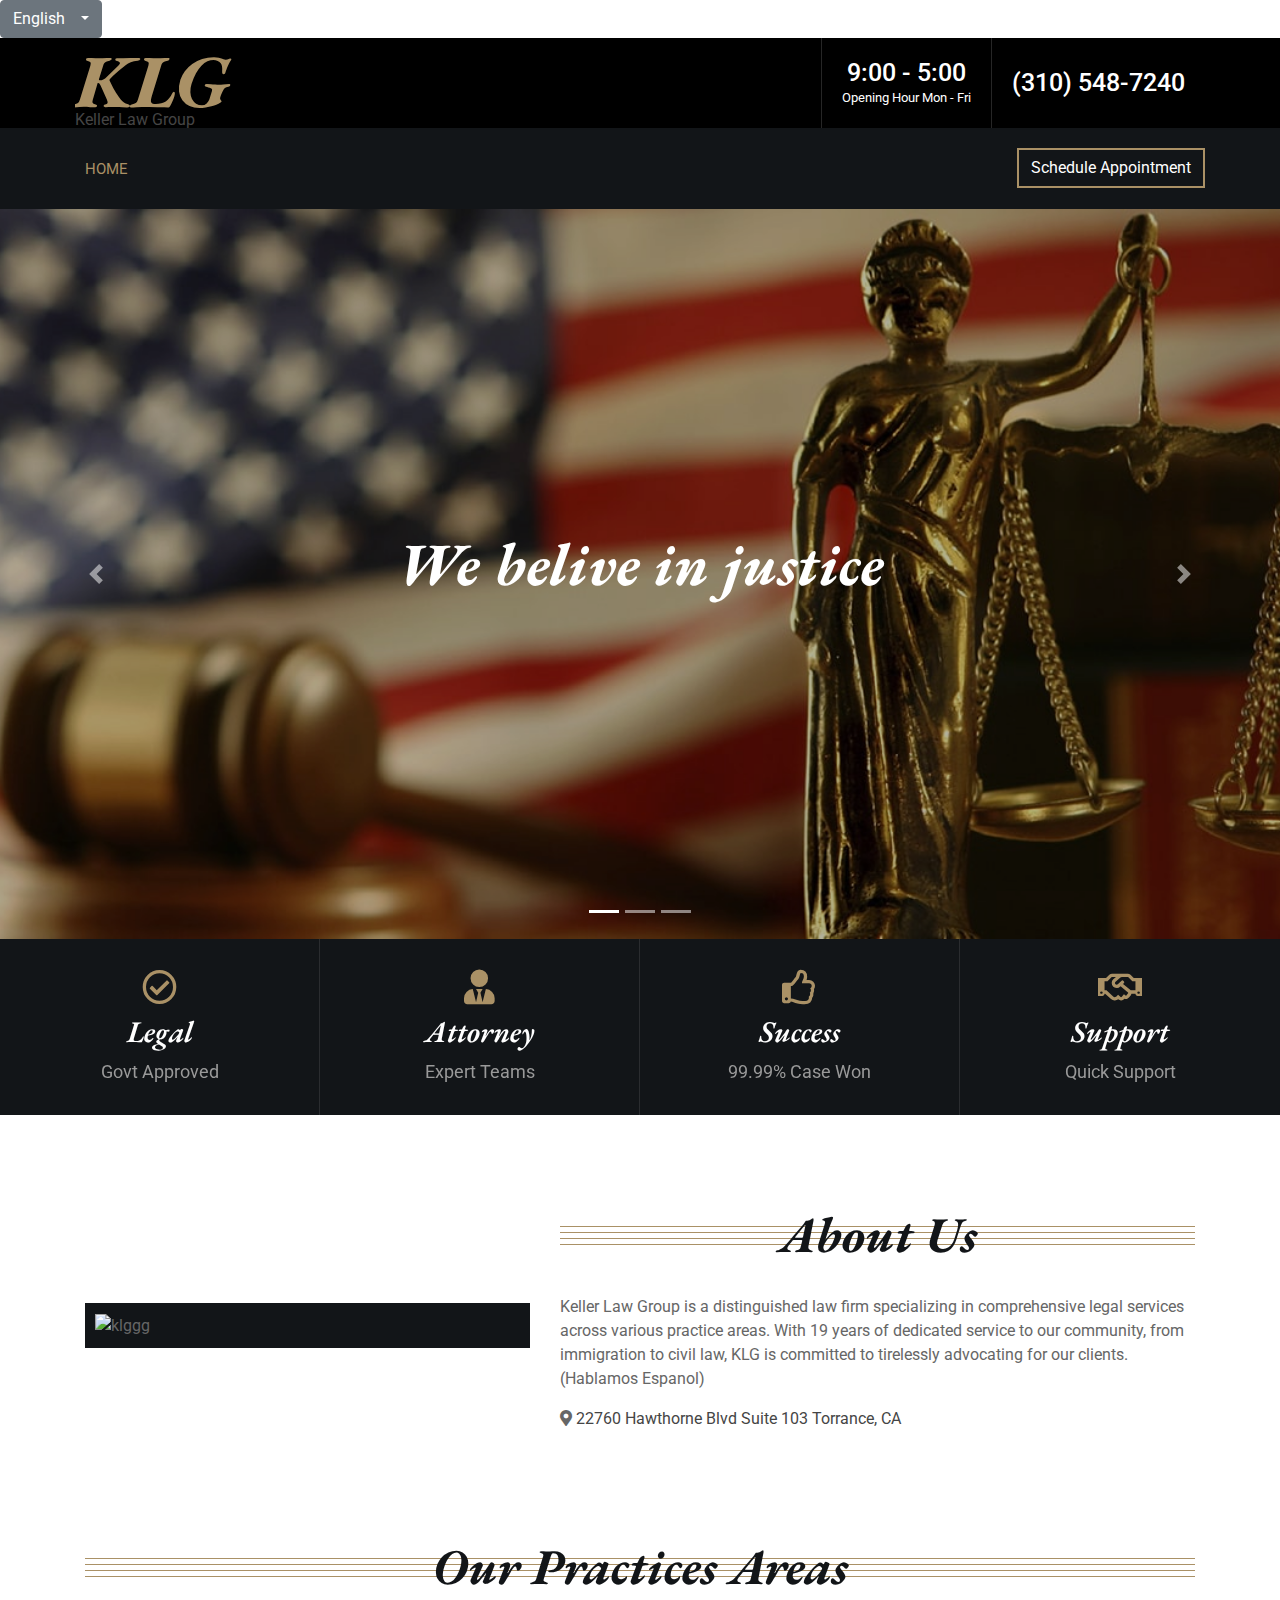
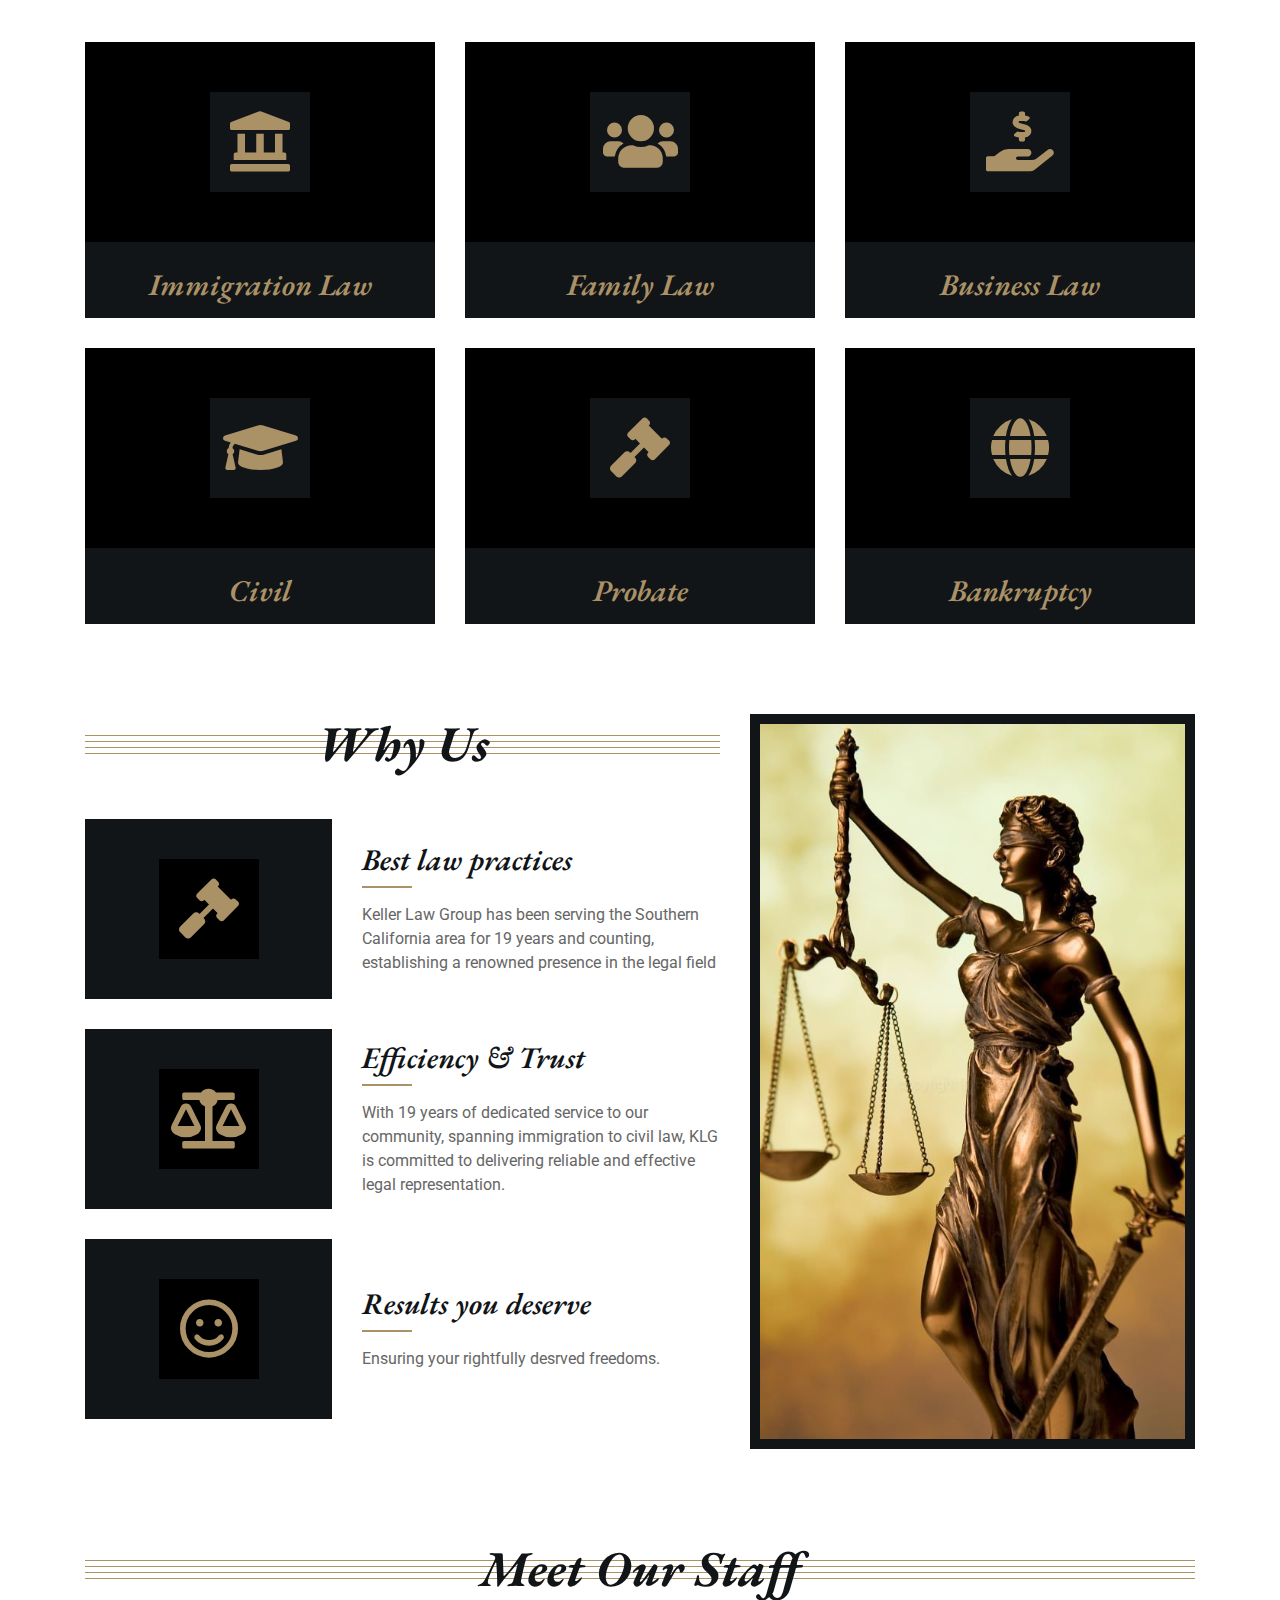
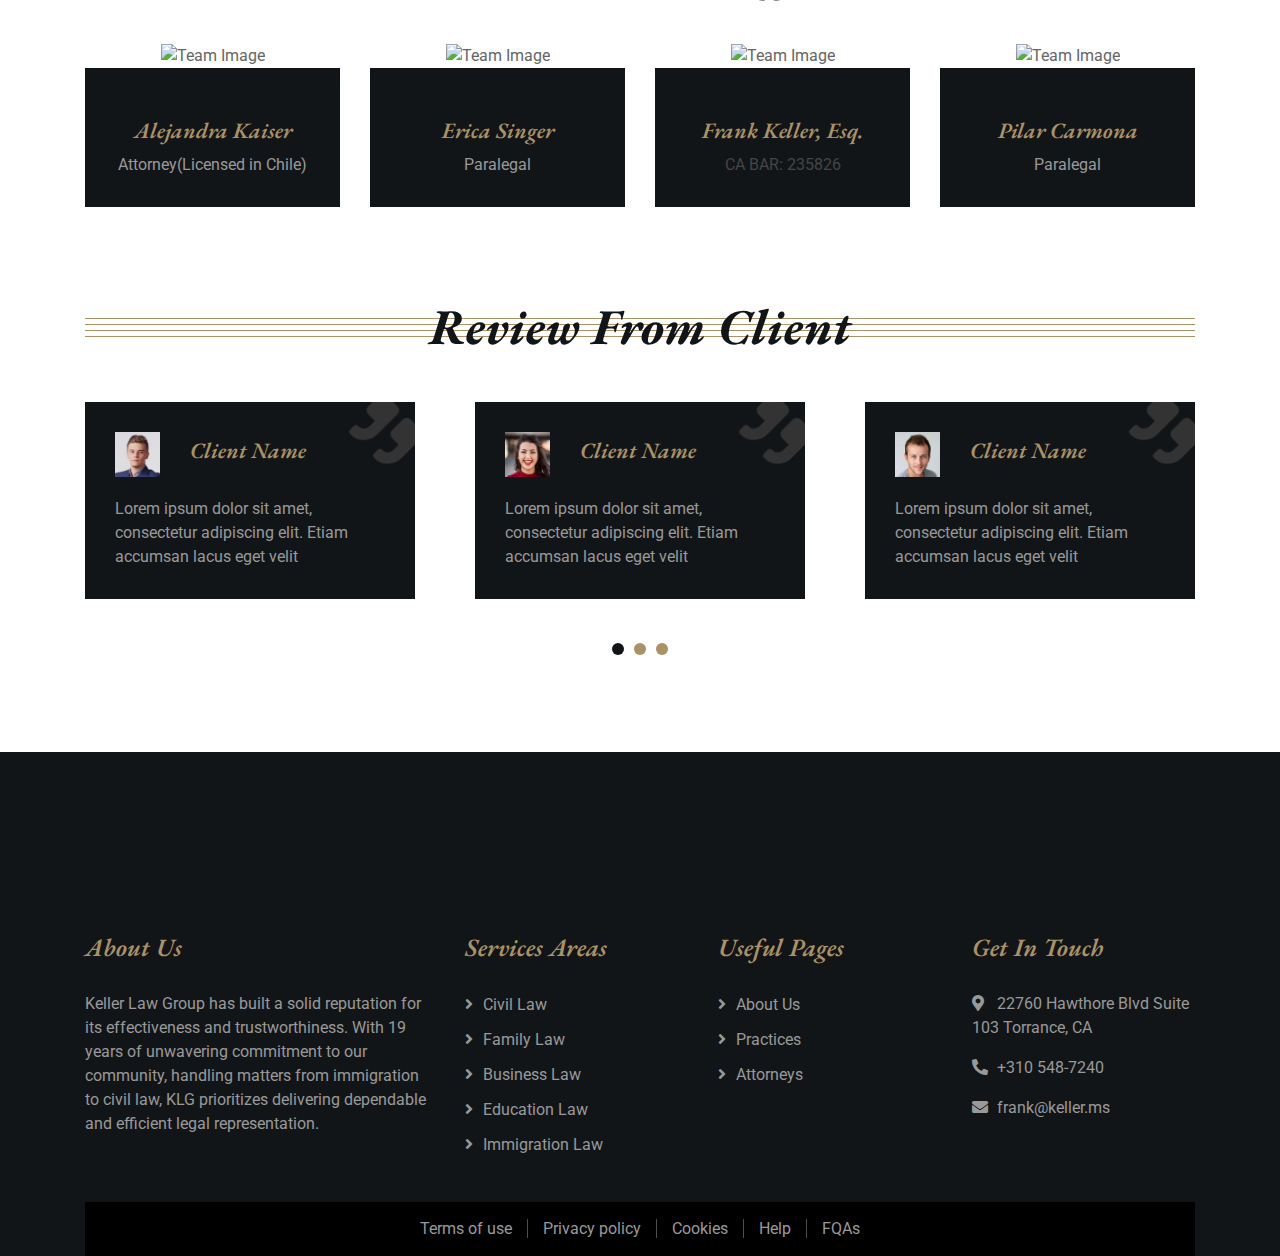
==== commit e41a1a8d: "Update client profession placeholders with empty lines in lawtemp.html" ====
--- a/index.html
+++ b/index.html
@@ -38,7 +38,7 @@
 
                 <link rel="stylesheet" href="https://cdnjs.cloudflare.com/ajax/libs/OwlCarousel2/2.3.4/assets/owl.carousel.min.css">
                 <link rel="stylesheet" href="https://cdnjs.cloudflare.com/ajax/libs/OwlCarousel2/2.3.4/assets/owl.theme.default.min.css">
-                +
+                
 
                 
             
@@ -75,7 +75,7 @@
                         <div class="row">
                             <div class="col-lg-3">
                                 <div class="logo">
-                                    <a href="lawtemp.html">
+                                    <a href="index.html">
                                         <h1>KLG</h1>
                                         <p>Keller Law Group</p>
                                     </a>
@@ -108,7 +108,7 @@
 
                             <div class="collapse navbar-collapse justify-content-between" id="navbarCollapse">
                                 <div class="navbar-nav mr-auto">
-                                    <a href="lawtemp.html" class="nav-item nav-link active">Home</a>
+                                    <a href="index.html" class="nav-item nav-link active">Home</a>
                                     
                                     
                                         
@@ -214,7 +214,7 @@
                         <div class="row align-items-center">
                             <div class="col-lg-5 col-md-6">
                                 <div class="about-img">
-                                    <img src="https://uc70f8dd5a096ea3f5fa620ebeae.previews.dropboxusercontent.com/p/thumb/[base64]/p.jpeg" alt="klggg">
+                                    <img src="https://previews.dropbox.com/p/thumb/[base64]/p.jpeg" alt="klggg">
                                 </div>
                             </div>
                             <div class="col-lg-7 col-md-6">
@@ -460,7 +460,7 @@
                                 </div>
                                 <div class="col-9">
                                     <h2>Client Name</h2>
-                                    <p>Profession</p>
+                                    
                                 </div>
                                 <div class="col-12">
                                     <p>
@@ -477,7 +477,7 @@
                                 </div>
                                 <div class="col-9">
                                     <h2>Client Name</h2>
-                                    <p>Profession</p>
+                                    
                                 </div>
                                 <div class="col-12">
                                     <p>
@@ -494,7 +494,7 @@
                                 </div>
                                 <div class="col-9">
                                     <h2>Client Name</h2>
-                                    <p>Profession</p>
+                                    
                                 </div>
                                 <div class="col-12">
                                     <p>
@@ -511,7 +511,7 @@
                                 </div>
                                 <div class="col-9">
                                     <h2>Client Name</h2>
-                                    <p>Profession</p>
+                                    
                                 </div>
                                 <div class="col-12">
                                     <p>
@@ -544,12 +544,12 @@
                                     <img src="img/testimonial-2.jpg" alt="">
                                 </div>
                                 <div class="col-9">
-                                    <h2>Client Name</h2>
-                                    <p>Profession</p>
+                                    <h2>Juan Salsado</h2>
+                                    
                                 </div>
                                 <div class="col-12">
                                     <p>
-                                        Lorem ipsum dolor sit amet, consectetur adipiscing elit. Etiam accumsan lacus eget velit
+                                        KLG was able to help me file for Bankruptcy the team there was fast, effeceitn, relaible and kind would definatly reccomend
                                     </p>
                                 </div>
                             </div>
@@ -562,11 +562,11 @@
                                 </div>
                                 <div class="col-9">
                                     <h2>Client Name</h2>
-                                    <p>Profession</p>
+                                    
                                 </div>
                                 <div class="col-12">
                                     <p>
-                                        Lorem ipsum dolor sit amet, consectetur adipiscing elit. Etiam accumsan lacus eget velit
+                                        The KLG Legal team really was able to help me get my kids back from sharon
                                     </p>
                                 </div>
                             </div>
@@ -660,8 +660,8 @@
                                     <h2>Useful Pages</h2>
                                     <a href="">About Us</a>
                                     <a href="">Practices</a>
-                                    <a href="">Attorneys</a
-                                    <a href="">FAQs</a>
+                                    <a href="">Attorneys</a>
+                                    
                                 </div>
                             </div>
                             <div class="col-md-6 col-lg-4">
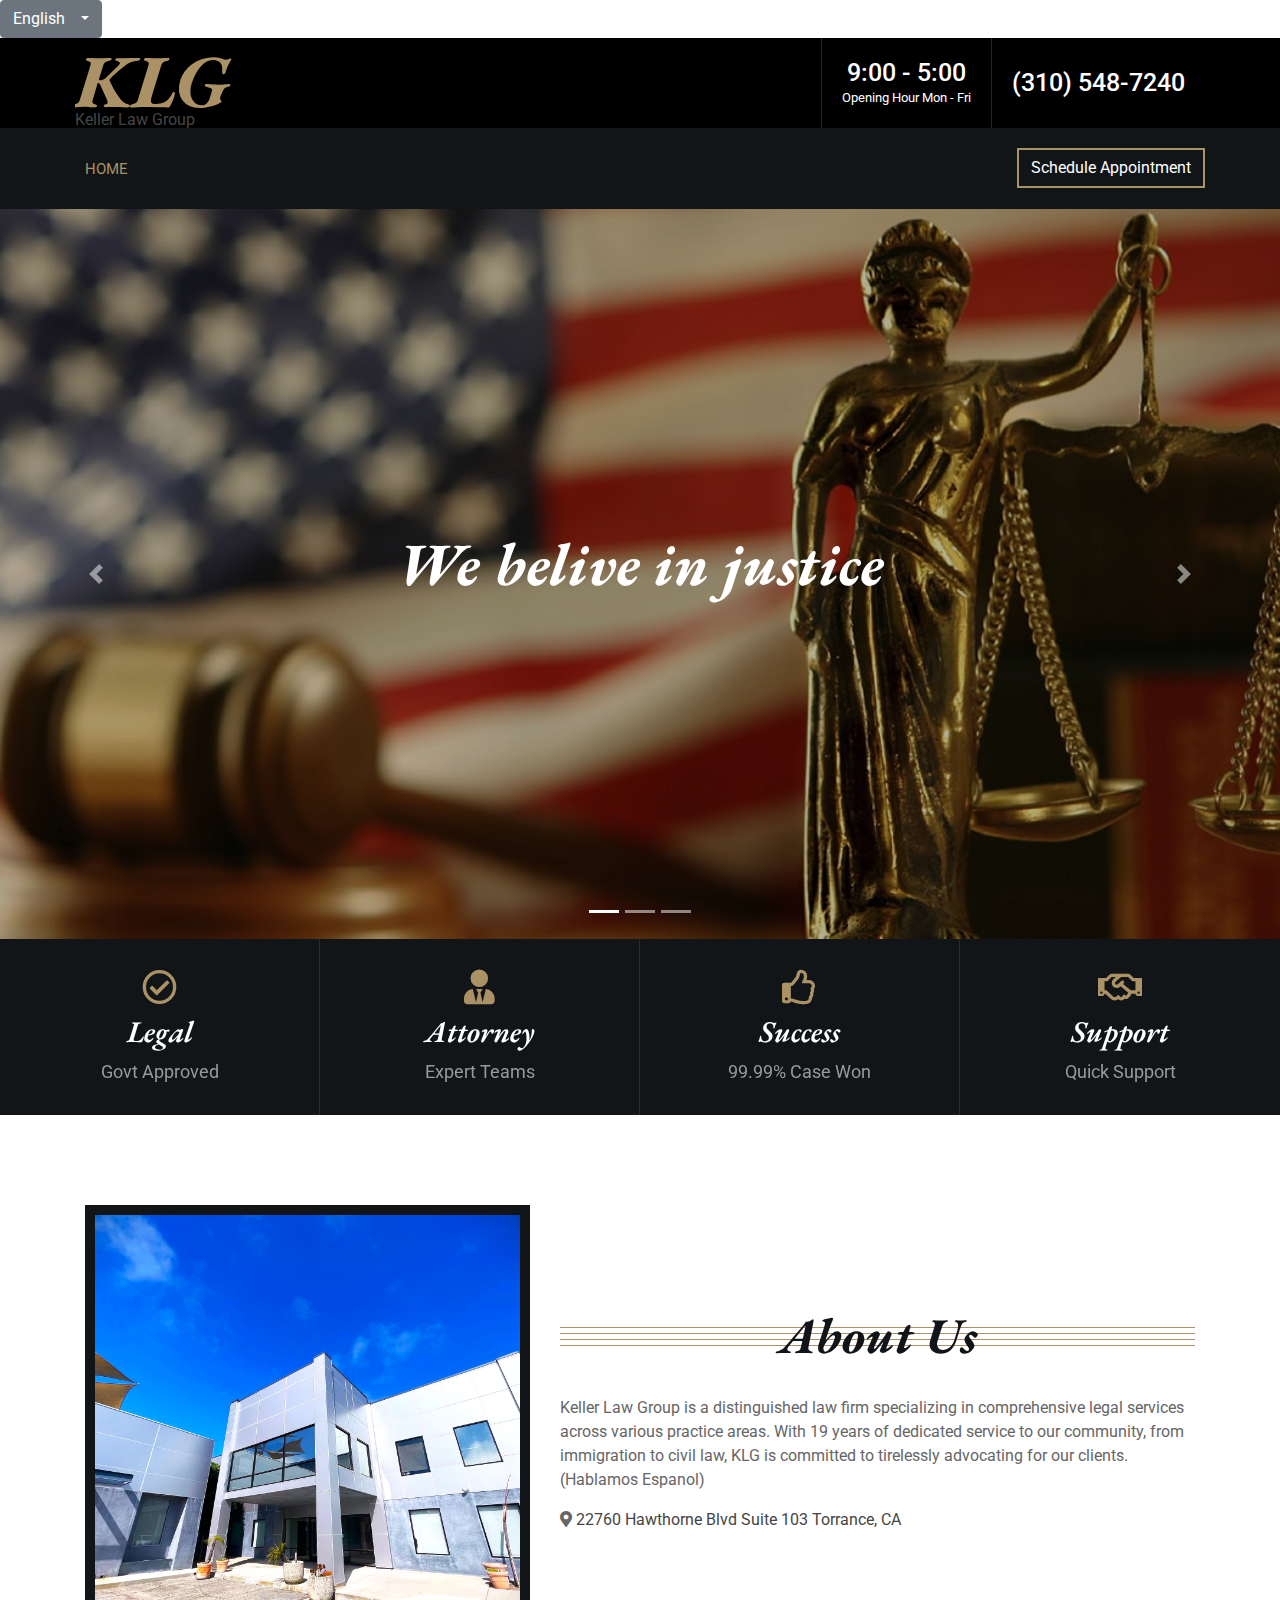
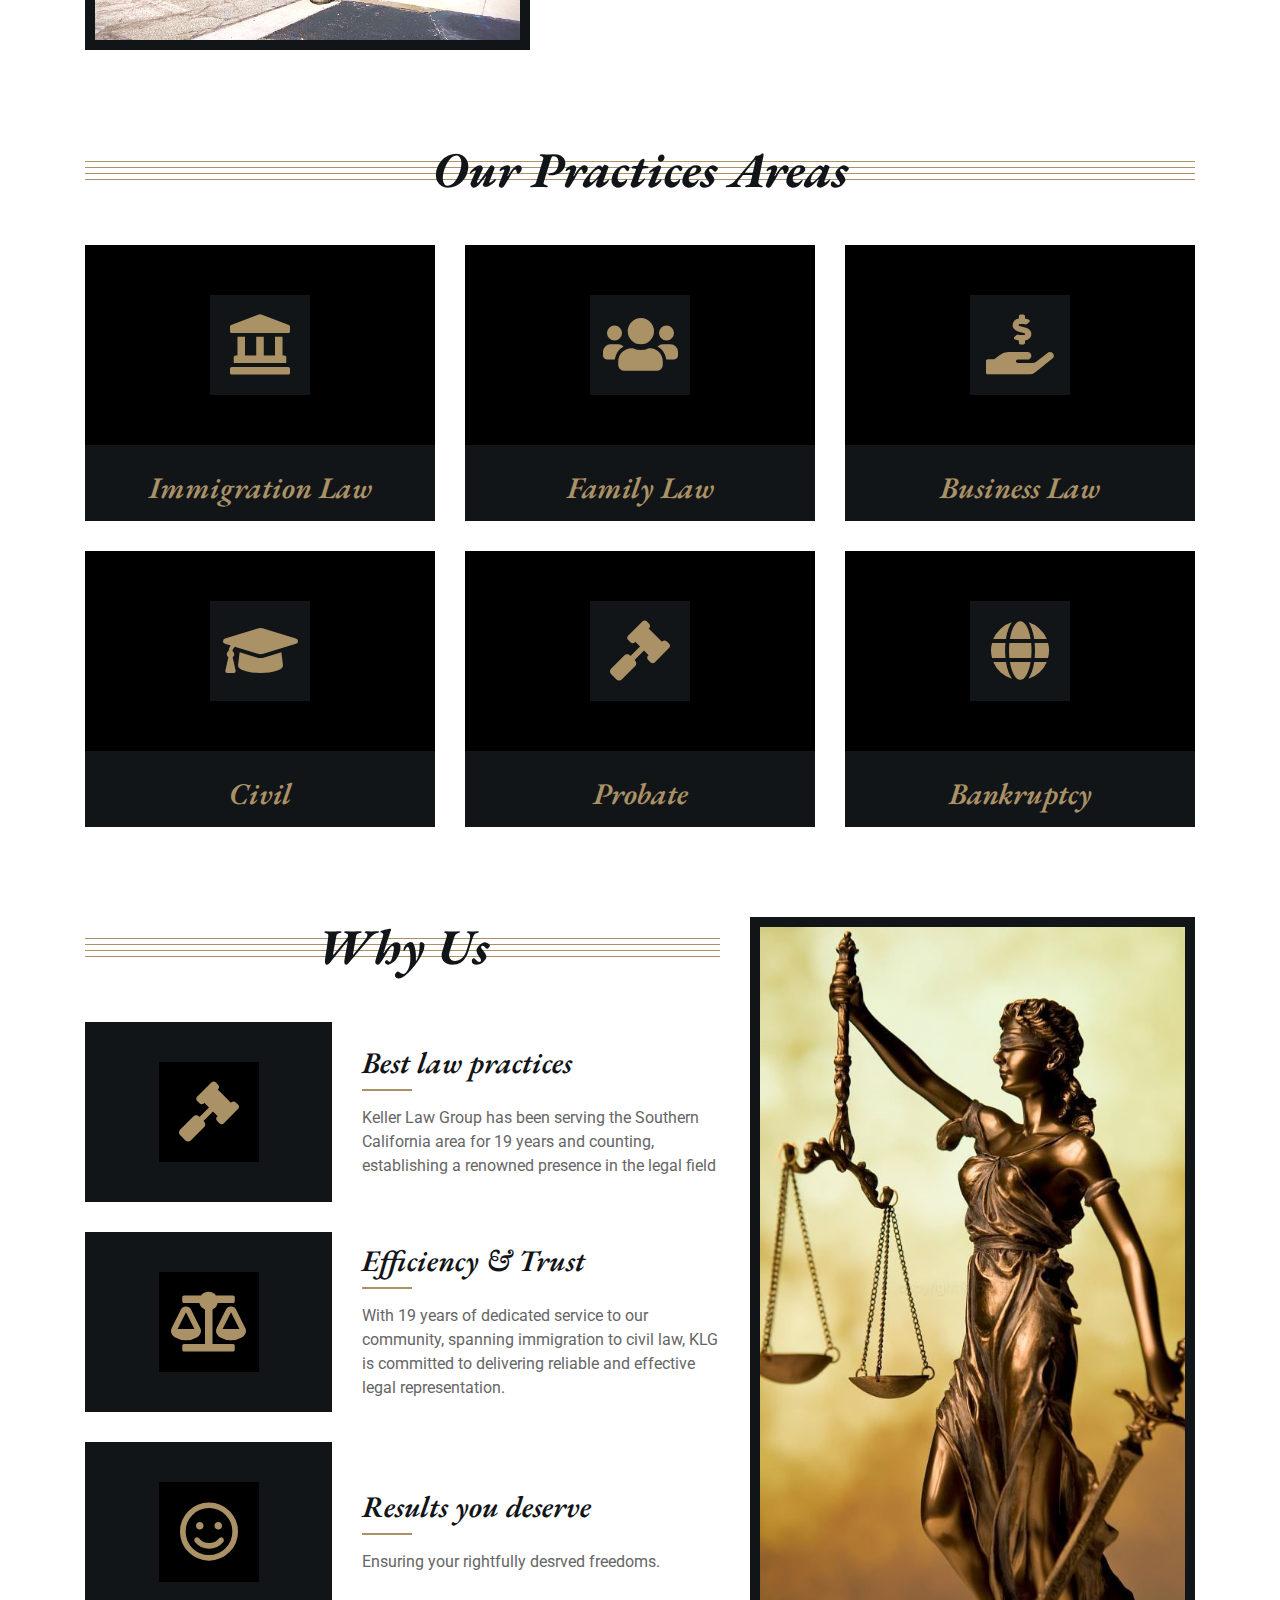
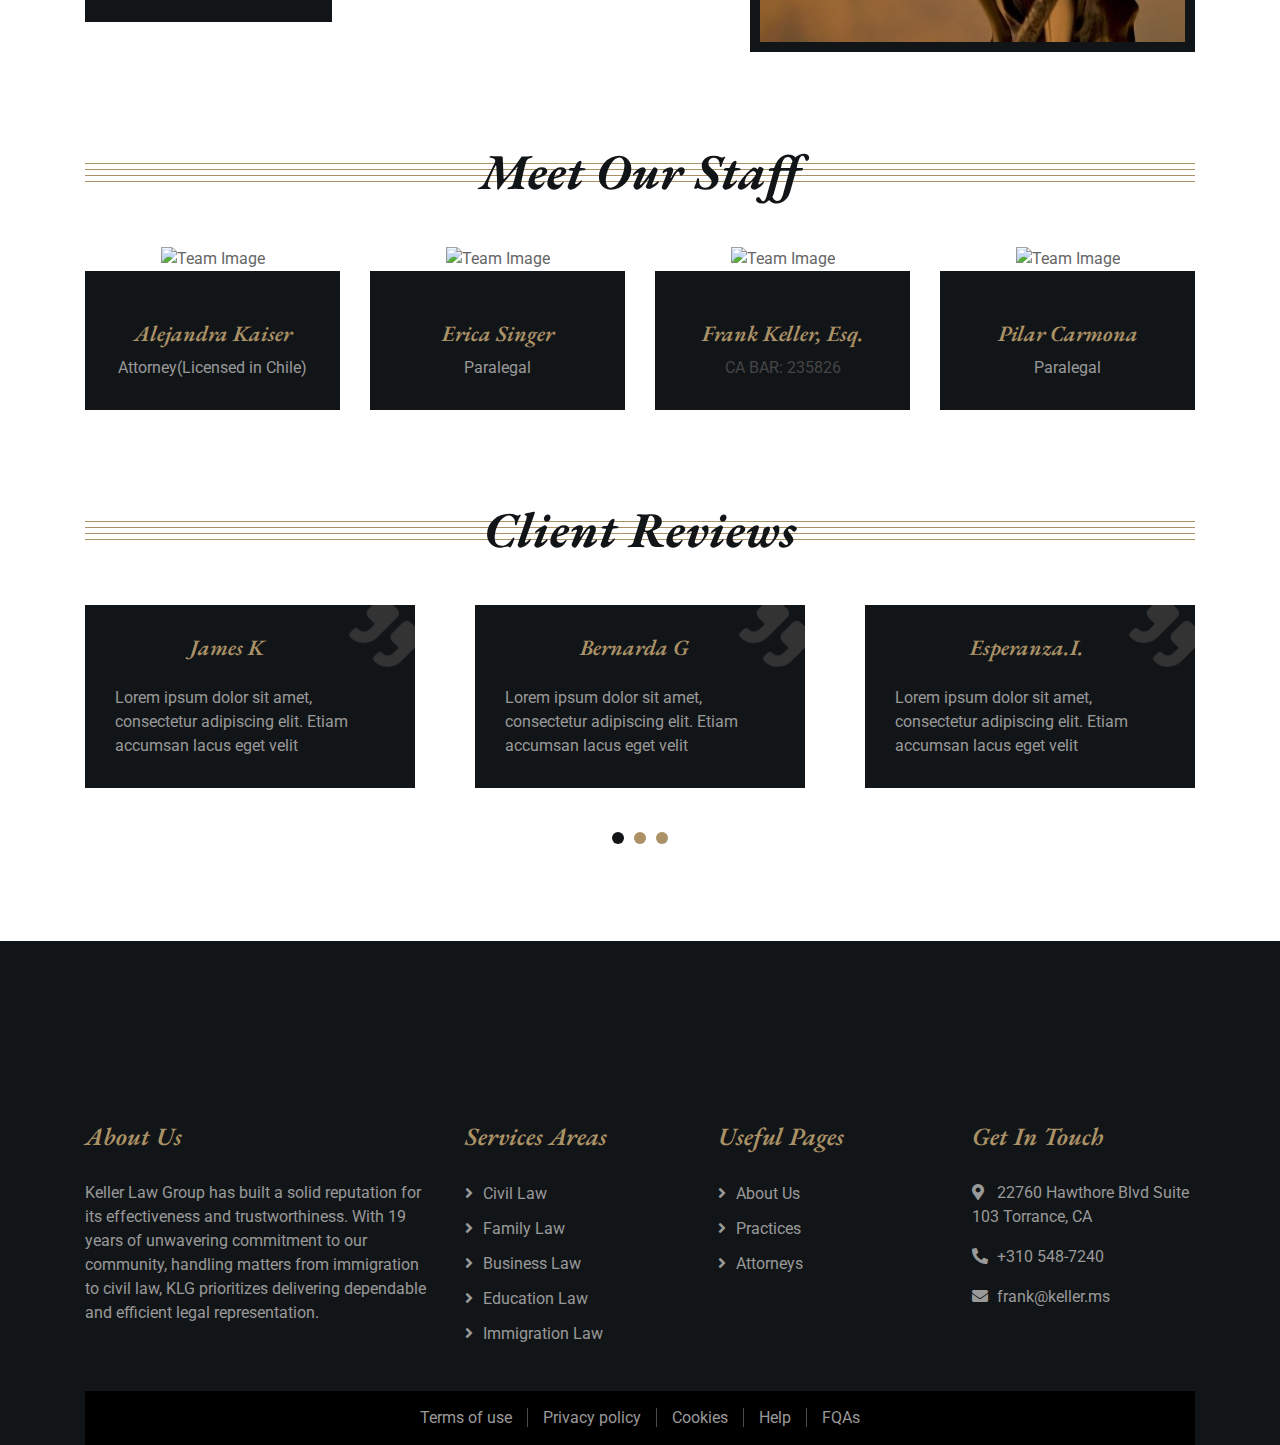
==== commit 4b17048e: ""Moved 'About Us' section content from index.html to Learnmore.html and added a 'Learn More' button"" ====
--- a/index.html
+++ b/index.html
@@ -214,7 +214,7 @@
                         <div class="row align-items-center">
                             <div class="col-lg-5 col-md-6">
                                 <div class="about-img">
-                                    <img src="https://previews.dropbox.com/p/thumb/[base64]/p.jpeg" alt="klggg">
+                                    <img src="img/KLG.jpg" alt="Refresh page">
                                 </div>
                             </div>
                             <div class="col-lg-7 col-md-6">
@@ -449,17 +449,17 @@
             <div class="testimonial">
                 <div class="container">
                     <div class="section-header">
-                        <h2>Review From Client</h2>
+                        <h2>Client Reviews</h2>
                     </div>
                     <div class="owl-carousel testimonials-carousel">
                         <div class="testimonial-item">
                             <i class="fa fa-quote-right"></i>
                             <div class="row align-items-center">
                                 <div class="col-3">
-                                    <img src="img/testimonial-1.jpg" alt="">
+                                    
                                 </div>
                                 <div class="col-9">
-                                    <h2>Client Name</h2>
+                                    <h2>James K</h2>
                                     
                                 </div>
                                 <div class="col-12">
@@ -473,10 +473,10 @@
                             <i class="fa fa-quote-right"></i>
                             <div class="row align-items-center">
                                 <div class="col-3">
-                                    <img src="img/testimonial-2.jpg" alt="">
+                                    
                                 </div>
                                 <div class="col-9">
-                                    <h2>Client Name</h2>
+                                    <h2>Bernarda G</h2> 
                                     
                                 </div>
                                 <div class="col-12">
@@ -490,10 +490,10 @@
                             <i class="fa fa-quote-right"></i>
                             <div class="row align-items-center">
                                 <div class="col-3">
-                                    <img src="img/testimonial-3.jpg" alt="">
+                                    
                                 </div>
                                 <div class="col-9">
-                                    <h2>Client Name</h2>
+                                    <h2>Esperanza.I.</h2>  
                                     
                                 </div>
                                 <div class="col-12">
@@ -507,10 +507,10 @@
                             <i class="fa fa-quote-right"></i>
                             <div class="row align-items-center">
                                 <div class="col-3">
-                                    <img src="img/testimonial-4.jpg" alt="">
+                                    
                                 </div>
                                 <div class="col-9">
-                                    <h2>Client Name</h2>
+                                    <h2>Kalatan R</h2>
                                     
                                 </div>
                                 <div class="col-12">
@@ -524,11 +524,11 @@
                             <i class="fa fa-quote-right"></i>
                             <div class="row align-items-center">
                                 <div class="col-3">
-                                    <img src="img/testimonial-1.jpg" alt="">
+                                    
                                 </div>
                                 <div class="col-9">
-                                    <h2>Client Name</h2>
-                                    <p>Profession</p>
+                                    <h2>Diego P</h2>
+                                    
                                 </div>
                                 <div class="col-12">
                                     <p>
@@ -541,10 +541,10 @@
                             <i class="fa fa-quote-right"></i>
                             <div class="row align-items-center">
                                 <div class="col-3">
-                                    <img src="img/testimonial-2.jpg" alt="">
+                                    
                                 </div>
                                 <div class="col-9">
-                                    <h2>Juan Salsado</h2>
+                                    <h2>Juan S</h2>
                                     
                                 </div>
                                 <div class="col-12">
@@ -558,15 +558,15 @@
                             <i class="fa fa-quote-right"></i>
                             <div class="row align-items-center">
                                 <div class="col-3">
-                                    <img src="img/testimonial-3.jpg" alt="">
+                                    
                                 </div>
                                 <div class="col-9">
-                                    <h2>Client Name</h2>
+                                    <h2>Leslie P</h2>
                                     
                                 </div>
                                 <div class="col-12">
                                     <p>
-                                        The KLG Legal team really was able to help me get my kids back from sharon
+                                        The KLG Legal team very quick, professional, and understading  of the law. They helped me settle my divorce 
                                     </p>
                                 </div>
                             </div>
@@ -619,17 +619,6 @@
     </script>
 
 
-
-                <!-- FAQs Start -->
-                
-
-
-                
-
-
-                
-                
-            
 
 
                 <!-- Footer Start -->
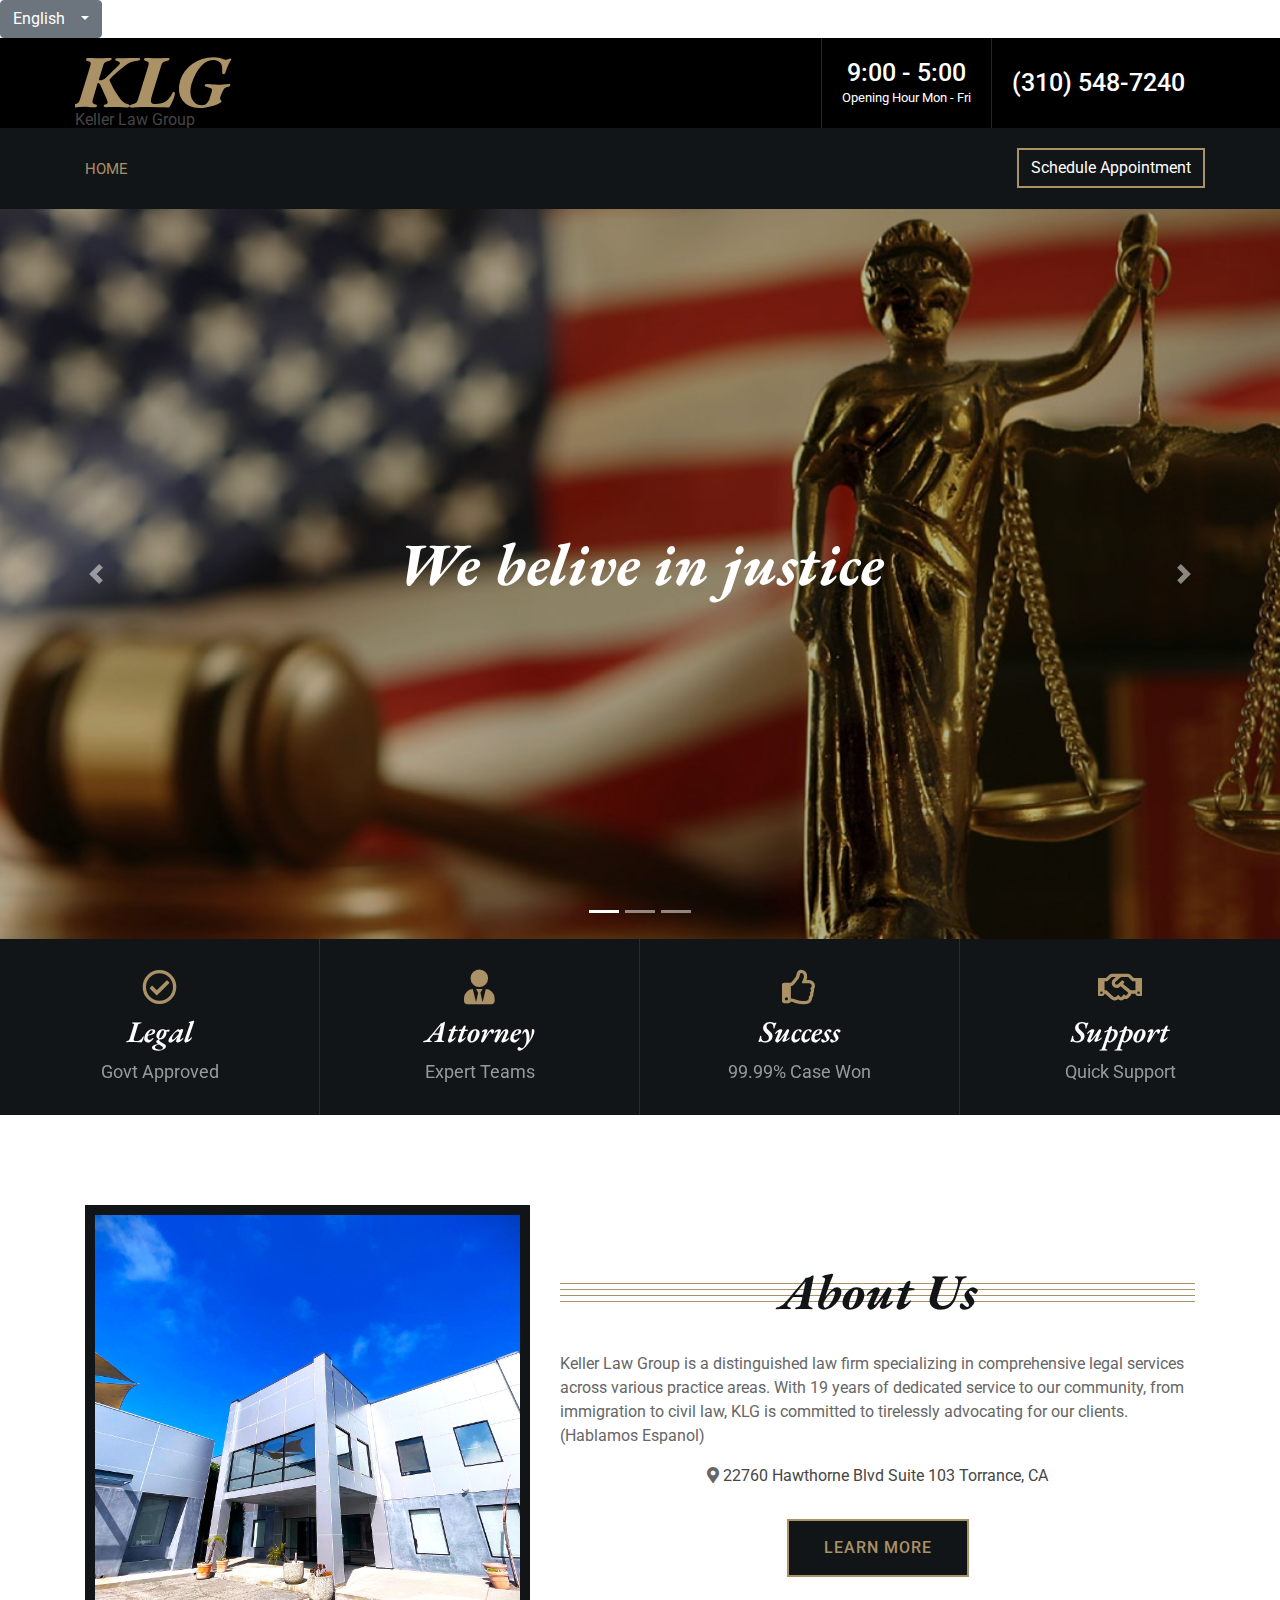
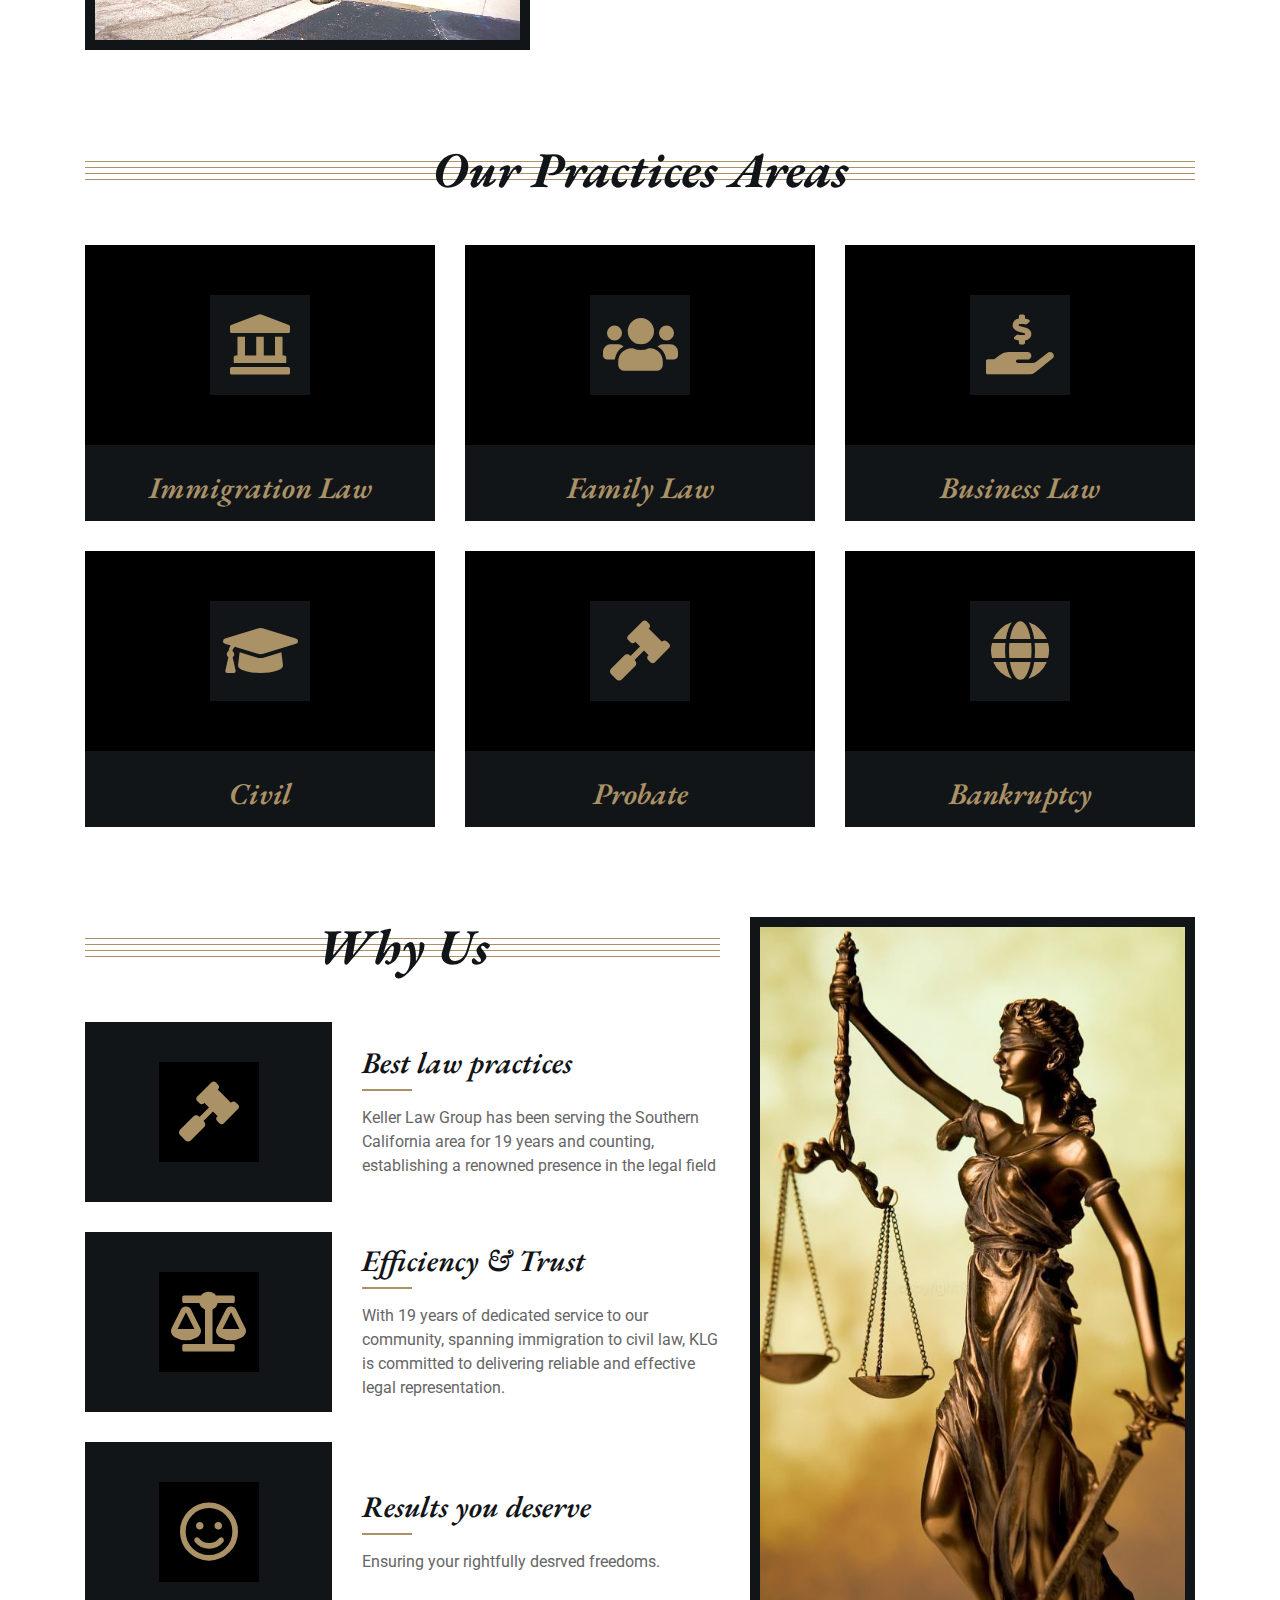
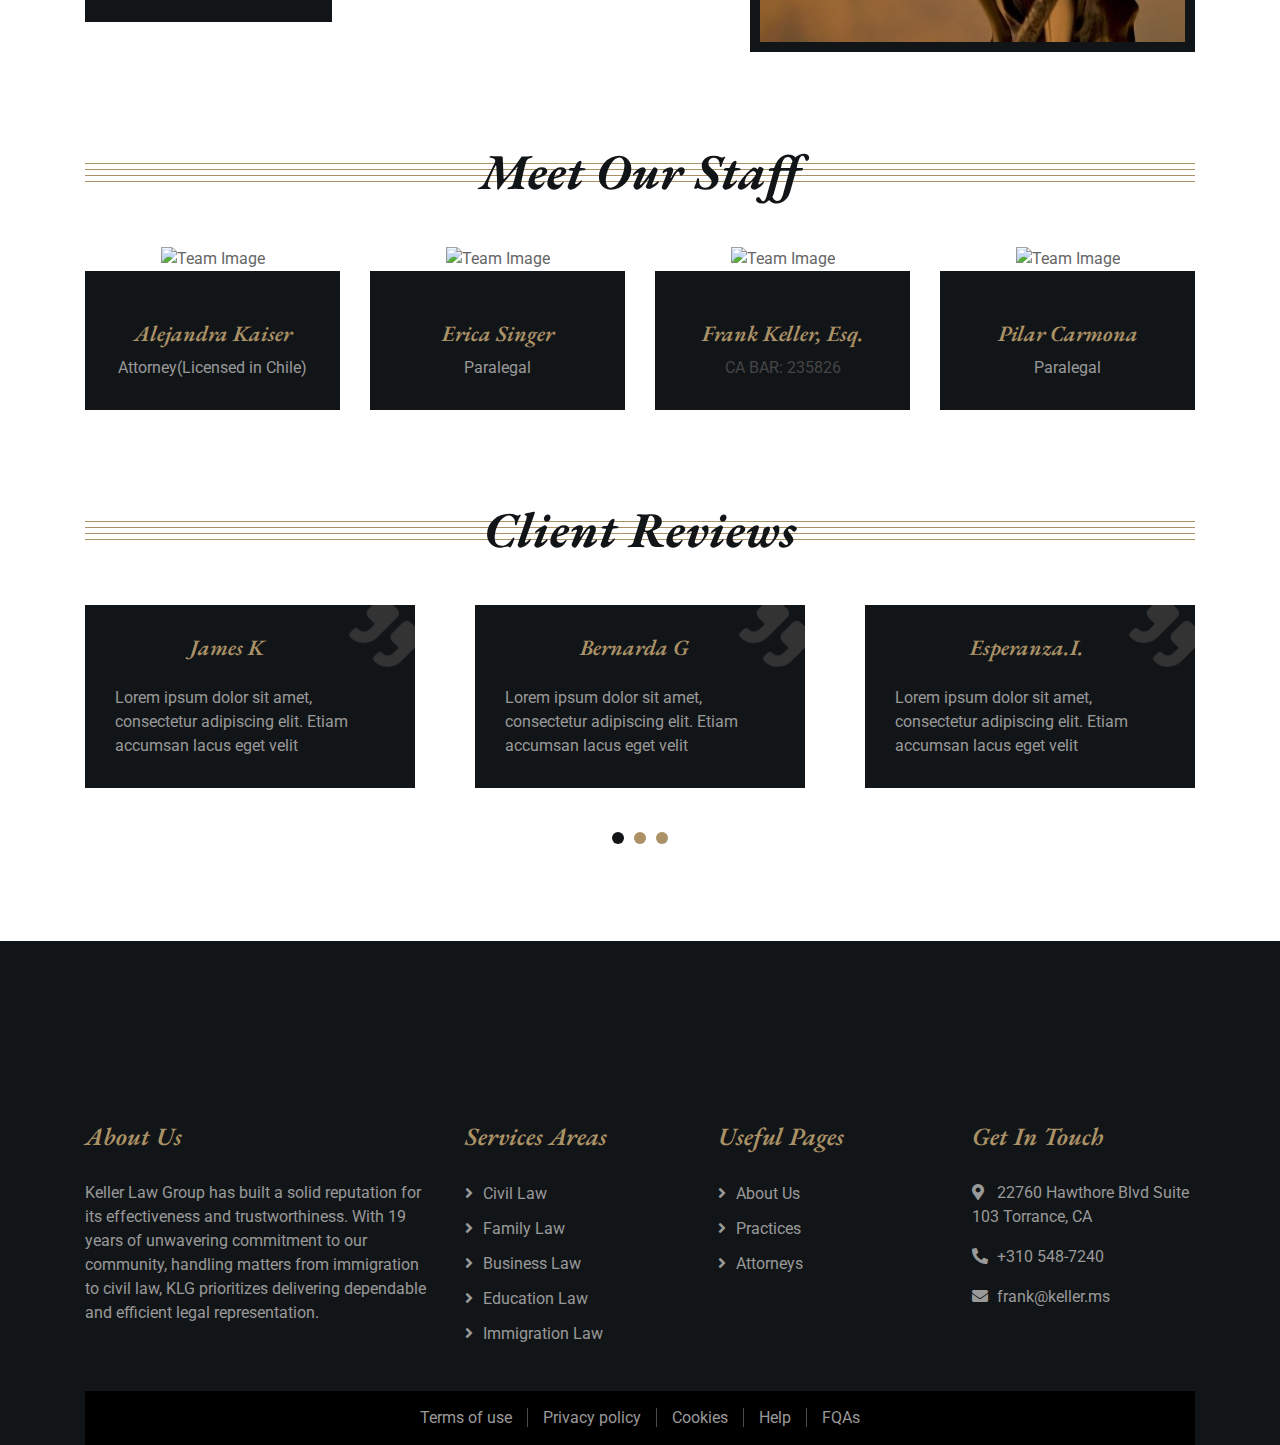
==== commit fbc5ce6a: "Resolved conflicts" ====
--- a/index.html
+++ b/index.html
@@ -209,38 +209,38 @@
                 
                 
                 <!-- About Start -->
-                <div class="about">
-                    <div class="container">
-                        <div class="row align-items-center">
-                            <div class="col-lg-5 col-md-6">
-                                <div class="about-img">
-                                    <img src="img/KLG.jpg" alt="Refresh page">
-                                </div>
-                            </div>
-                            <div class="col-lg-7 col-md-6">
-                                <div class="section-header">
-                                    <h2>About Us</h2>
-                                </div>
-                                <div class="about-text">
-                                    <p>
-                                        Keller Law Group is a distinguished law firm specializing in comprehensive legal services across various practice areas. With 19 years of dedicated service to our community, from immigration to civil law, KLG is committed to tirelessly advocating for our clients.
-
-                                        (Hablamos Espanol)
-                                    </p>
-                                    <p>
-                                        
-                                        
-                                    </p>
-                                    <p><i class="fa fa-map-marker-alt"></i> <a href="https://www.google.com/maps/dir/33.8231296,-118.358016/22760+Hawthorne+Blvd,+Torrance,+CA+90505/@33.8194605,-118.3600952,16z/data=!3m1!4b1!4m9!4m8!1m1!4e1!1m5!1m1!1s0x80dd4b213100f671:0x6696815f002803bf!2m2!1d-118.3500757!2d33.8204912?entry=ttu">22760 Hawthorne Blvd Suite 103 Torrance, CA</a></p>
-
-                                
-                                    
-                                </div>
-                            </div>
-                        </div>
-                    </div>
-                </div>
-                <!-- About End -->
+                          <!-- About Start -->
+<div class="about">
+    <div class="container">
+        <div class="row align-items-center">
+            <div class="col-lg-5 col-md-6">
+                <div class="about-img">
+                    <img src="img/KLG.jpg" alt="Refresh page">
+                </div>
+            </div>
+            <div class="col-lg-7 col-md-6">
+                <div class="section-header">
+                    <h2>About Us</h2>
+                </div>
+                <div class="about-text">
+                    <p>
+                        Keller Law Group is a distinguished law firm specializing in comprehensive legal services across various practice areas. With 19 years of dedicated service to our community, from immigration to civil law, KLG is committed to tirelessly advocating for our clients.
+                        (Hablamos Espanol)
+                    </p>
+                    <p class="text-center">
+                        <i class="fa fa-map-marker-alt"></i> <a href="https://www.google.com/maps/dir/33.8231296,-118.358016/22760+Hawthorne+Blvd,+Torrance,+CA+90505/@33.8194605,-118.3600952,16z/data=!3m1!4b1!4m9!4m8!1m1!4e1!1m5!1m1!1s0x80dd4b213100f671:0x6696815f002803bf!2m2!1d-118.3500757!2d33.8204912?entry=ttu">
+                            22760 Hawthorne Blvd Suite 103 Torrance, CA
+                        </a>
+                    </p>
+                    <p class="text-center">
+                        <a href="Learnmore.html" class="btn btn-primary">Learn More</a>
+                    </p>
+                </div>
+            </div>
+        </div>
+    </div>
+</div>
+<!-- About End -->
 
 
                 <!-- Service Start -->
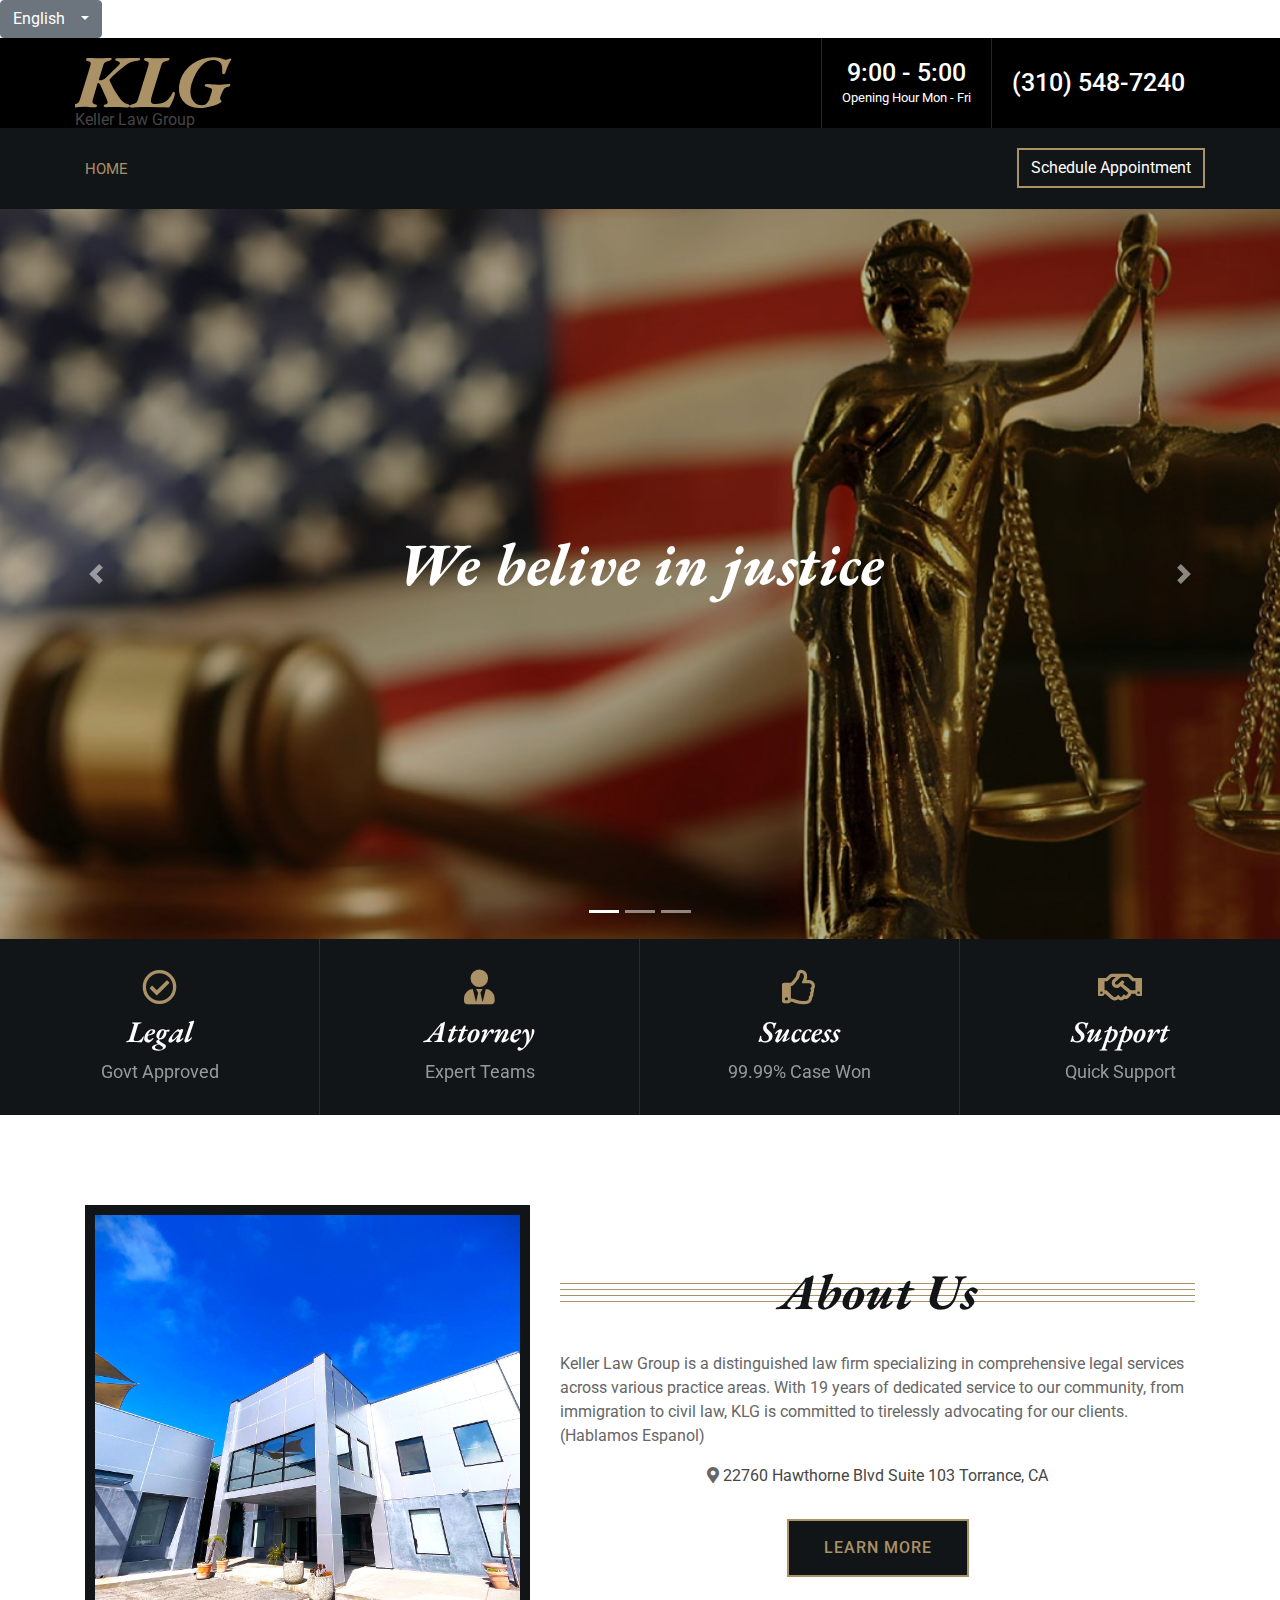
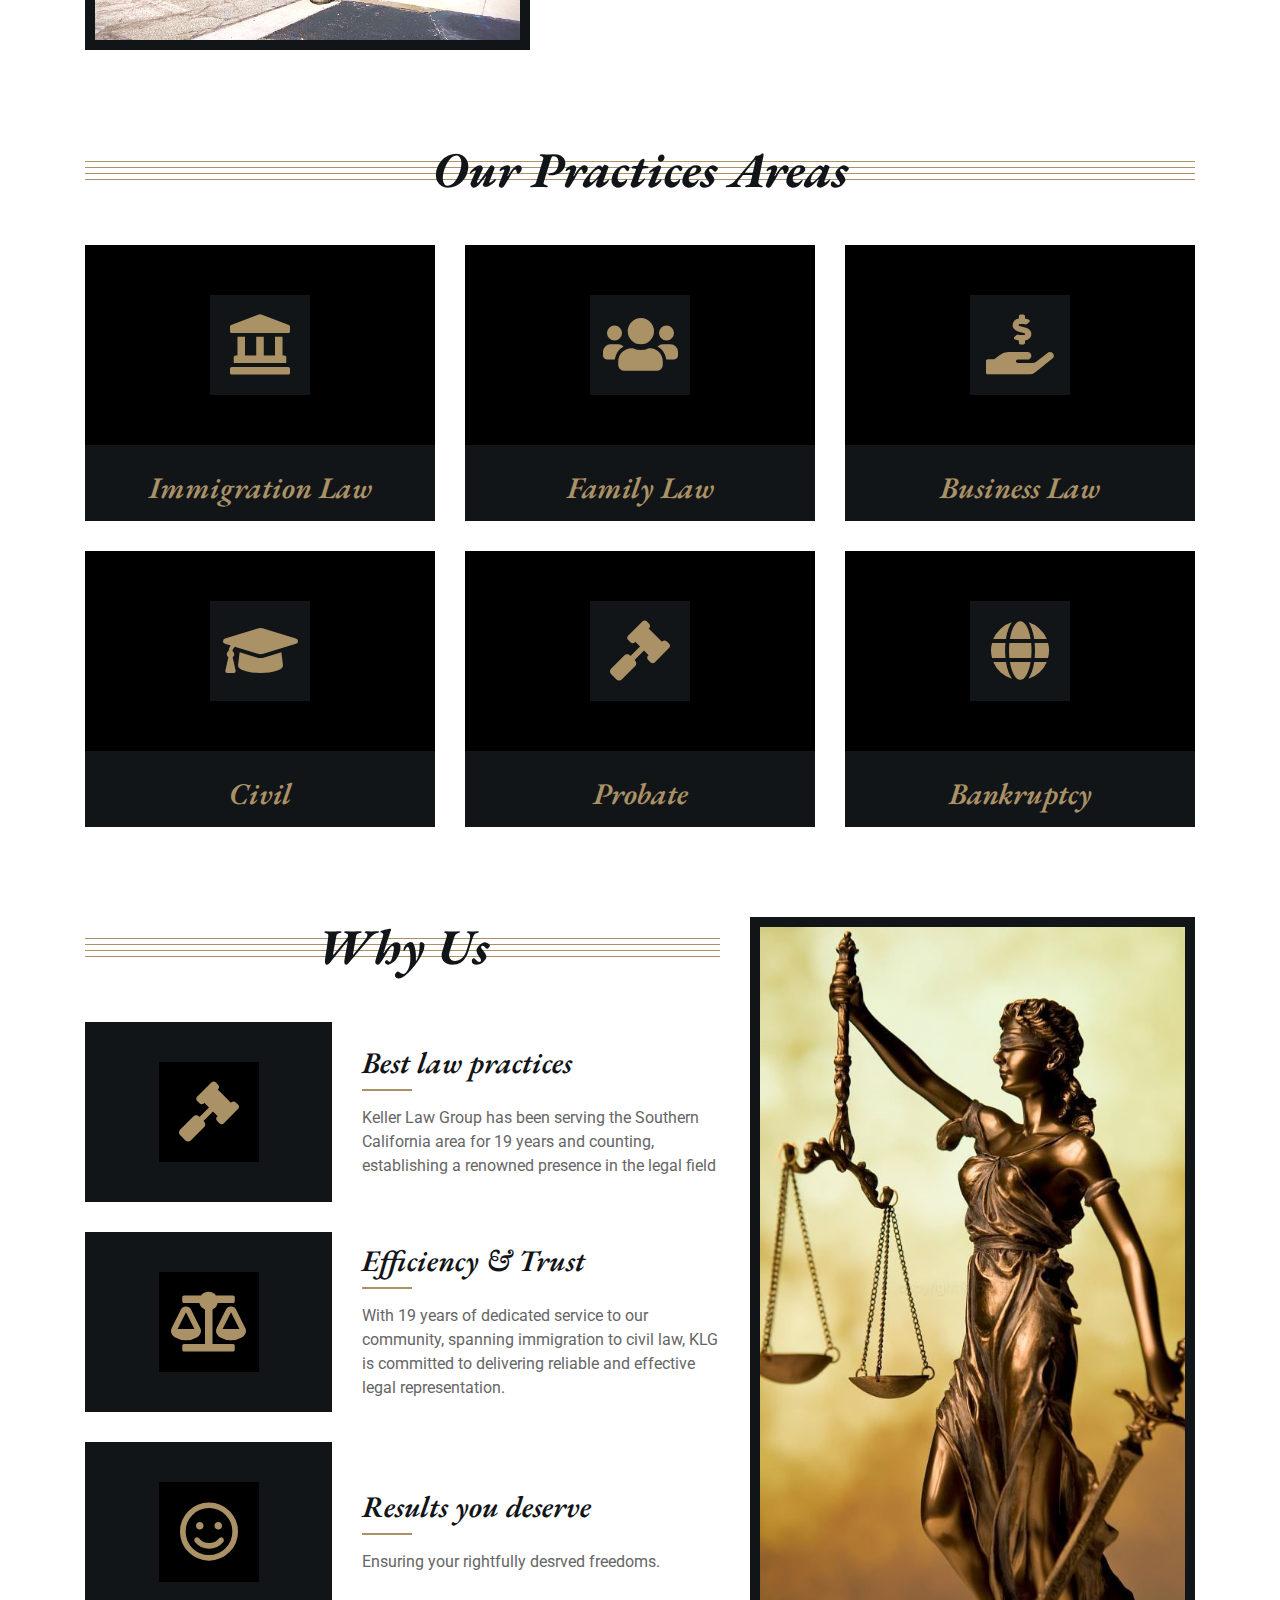
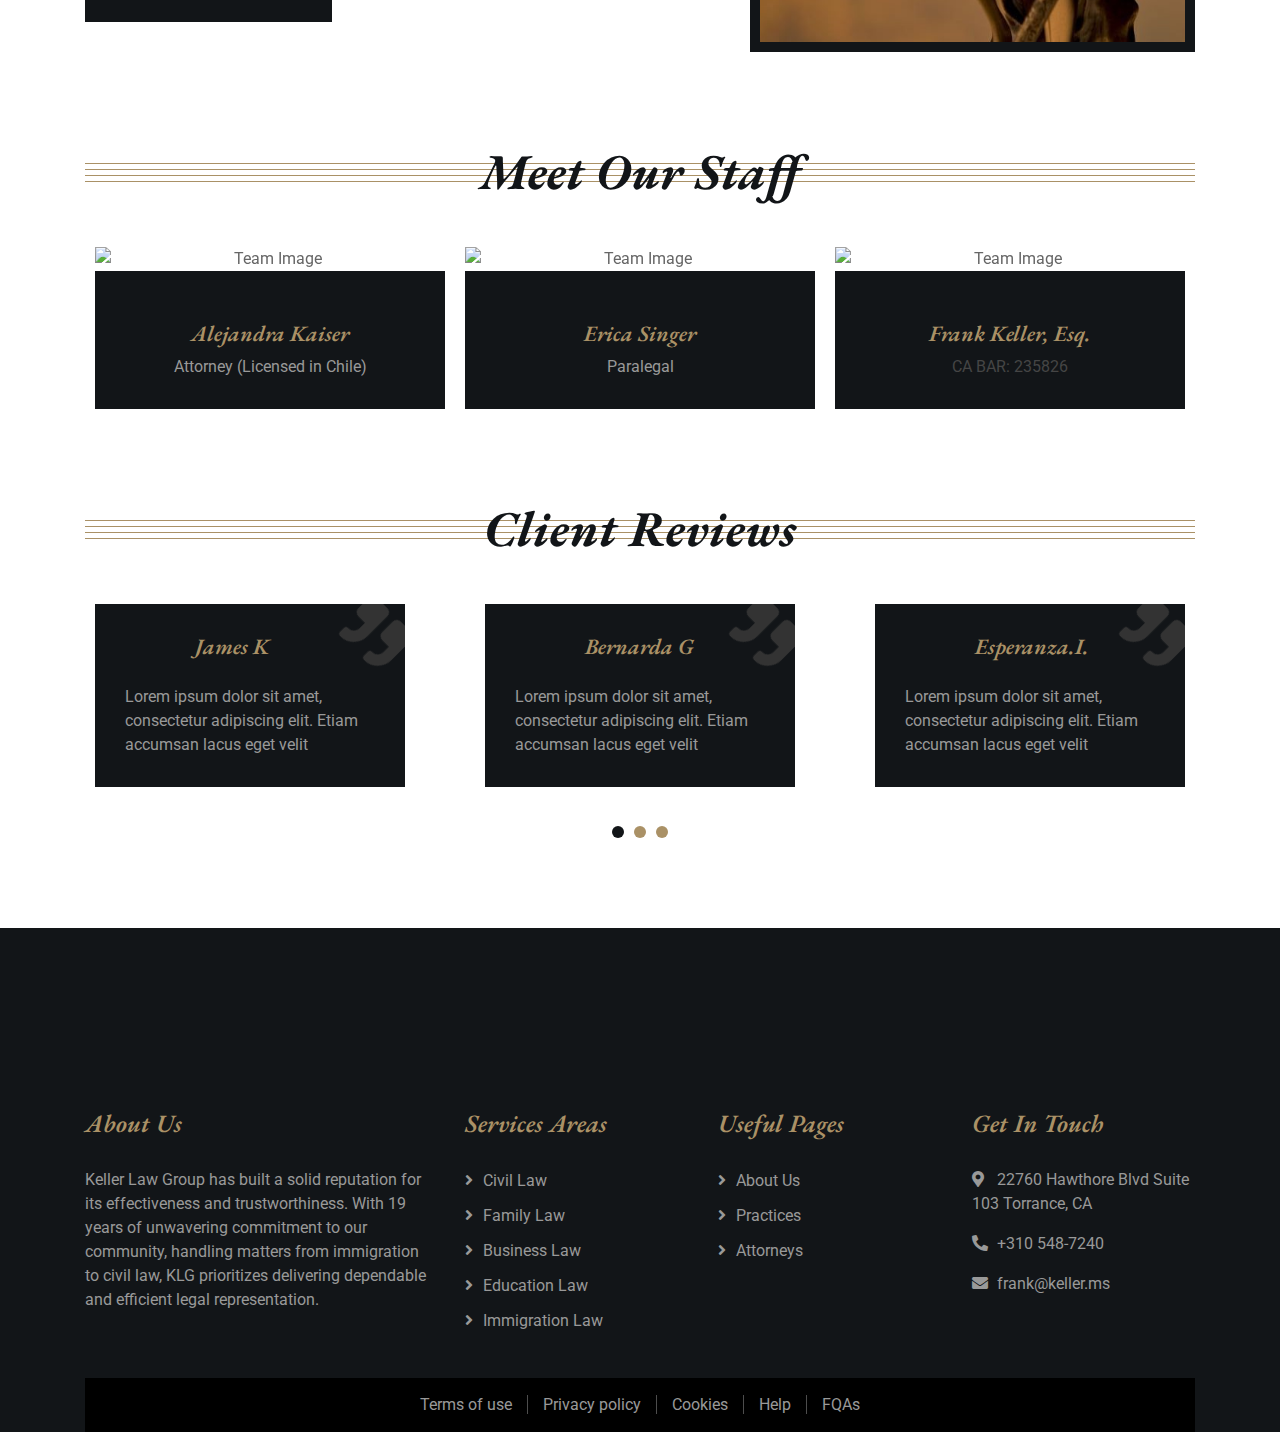
==== commit f72f3d22: "Add/Update HTML code" ====
--- a/index.html
+++ b/index.html
@@ -1,783 +1,846 @@
-    <!DOCTYPE html>
-    <html lang="en">
-        <head>
-            <meta charset="utf-8">
-            <title>Keller Law Group</title>
-            <meta content="width=device-width, initial-scale=1.0" name="viewport">
-            <meta content="Law Firm Website Template" name="keywords">
-            <meta content="Law Firm Website Template" name="description">
-
-            <!-- Favicon -->
-            <link href="img/favicon.ico" rel="icon">
-
-            <!-- Google Font -->
-            <link href="https://fonts.googleapis.com/css2?family=EB+Garamond:ital,wght@1,600;1,700;1,800&family=Roboto:wght@400;500&display=swap" rel="stylesheet"> 
-            
-            <!-- CSS Libraries -->
-            <link href="https://stackpath.bootstrapcdn.com/bootstrap/4.4.1/css/bootstrap.min.css" rel="stylesheet">
-            <link href="https://cdnjs.cloudflare.com/ajax/libs/font-awesome/5.10.0/css/all.min.css" rel="stylesheet">
-            <link href="lib/animate/animate.min.css" rel="stylesheet">
-            <link href="lib/owlcarousel/assets/owl.carousel.min.css" rel="stylesheet">
-            <link href="https://cdnjs.cloudflare.com/ajax/libs/flag-icon-css/4.1.4/css/flag-icon.min.css" rel="stylesheet" />
-
-            
-
-            
-                <!-- Add this in the head of your HTML file to include the new CSS library -->
-                <link href="https://cdnjs.cloudflare.com/ajax/libs/flag-icon-css/4.1.4/css/flag-icon.min.css" rel="stylesheet" />
-            
-                <!-- Add this in the head of your HTML file to include the new JavaScript library -->
-                <script src="https://cdnjs.cloudflare.com/ajax/libs/i18next/21.6.11/i18next.min.js"></script>
-                <script src="https://cdnjs.cloudflare.com/ajax/libs/i18next/21.6.11/i18nextXHRBackend.min.js"></script>
-                <script src="https://cdnjs.cloudflare.com/ajax/libs/i18next/21.6.11/i18nextBrowserLanguageDetector.min.js"></script>
-                <script src="https://cdnjs.cloudflare.com/ajax/libs/jquery/3.6.0/jquery.min.js"></script>
-                <script src="i18n-config.js"></script>
-                <script src="language.js"></script>
-                <script src="https://code.jquery.com/jquery-3.4.1.min.js"></script>
-                
-
-                <link rel="stylesheet" href="https://cdnjs.cloudflare.com/ajax/libs/OwlCarousel2/2.3.4/assets/owl.carousel.min.css">
-                <link rel="stylesheet" href="https://cdnjs.cloudflare.com/ajax/libs/OwlCarousel2/2.3.4/assets/owl.theme.default.min.css">
-                
-
-                
-            
-
-            <!-- Template Stylesheet -->
-            <link href="css/style.css" rel="stylesheet">
-        </head>
-
-        <!--lang dropdown-->
-
-        <div class="dropdown">
-            <button class="btn btn-secondary dropdown-toggle" type="button" id="languageDropdown" data-toggle="dropdown" aria-haspopup="true" aria-expanded="false">
+<!DOCTYPE html>
+<html lang="en">
+
+<head>
+    <meta charset="utf-8">
+    <title>Keller Law Group</title>
+    <meta content="width=device-width, initial-scale=1.0" name="viewport">
+    <meta content="Law Firm Website Template" name="keywords">
+    <meta content="Law Firm Website Template" name="description">
+
+    <!-- Favicon -->
+    <link href="img/favicon.ico" rel="icon">
+
+    <!-- Google Font -->
+    <link href="https://fonts.googleapis.com/css2?family=EB+Garamond:ital,wght@1,600;1,700;1,800&family=Roboto:wght@400;500&display=swap" rel="stylesheet">
+
+    <!-- CSS Libraries -->
+    <link href="https://stackpath.bootstrapcdn.com/bootstrap/4.4.1/css/bootstrap.min.css" rel="stylesheet">
+    <link href="https://cdnjs.cloudflare.com/ajax/libs/font-awesome/5.10.0/css/all.min.css" rel="stylesheet">
+    <link href="lib/animate/animate.min.css" rel="stylesheet">
+    <link href="lib/owlcarousel/assets/owl.carousel.min.css" rel="stylesheet">
+    <link href="https://cdnjs.cloudflare.com/ajax/libs/flag-icon-css/4.1.4/css/flag-icon.min.css" rel="stylesheet" />
+    <link rel="stylesheet" href="https://cdnjs.cloudflare.com/ajax/libs/OwlCarousel2/2.3.4/assets/owl.carousel.min.css">
+    <link href="https://cdnjs.cloudflare.com/ajax/libs/bootstrap-icons/1.7.2/font/bootstrap-icons.min.css" rel="stylesheet">
+
+
+
+
+
+    <!-- Add this in the head of your HTML file to include the new CSS library -->
+    <link href="https://cdnjs.cloudflare.com/ajax/libs/flag-icon-css/4.1.4/css/flag-icon.min.css" rel="stylesheet" />
+
+    <!-- Add this in the head of your HTML file to include the new JavaScript library -->
+    <script src="https://cdnjs.cloudflare.com/ajax/libs/i18next/21.6.11/i18next.min.js"></script>
+    <script src="https://cdnjs.cloudflare.com/ajax/libs/i18next/21.6.11/i18nextXHRBackend.min.js"></script>
+    <script src="https://cdnjs.cloudflare.com/ajax/libs/i18next/21.6.11/i18nextBrowserLanguageDetector.min.js"></script>
+    <script src="https://cdnjs.cloudflare.com/ajax/libs/jquery/3.6.0/jquery.min.js"></script>
+    <script src="i18n-config.js"></script>
+    <script src="language.js"></script>
+    <script src="https://code.jquery.com/jquery-3.4.1.min.js"></script>
+    <link rel="stylesheet" href="https://cdnjs.cloudflare.com/ajax/libs/OwlCarousel2/2.3.4/assets/owl.carousel.min.css">
+    <link rel="stylesheet" href="https://cdnjs.cloudflare.com/ajax/libs/OwlCarousel2/2.3.4/assets/owl.theme.default.min.css">
+    <script src="https://cdnjs.cloudflare.com/ajax/libs/jquery/3.6.0/jquery.min.js"></script>
+    <script src="https://cdnjs.cloudflare.com/ajax/libs/OwlCarousel2/2.3.4/owl.carousel.min.js"></script>
+
+
+    <link rel="stylesheet" href="https://cdnjs.cloudflare.com/ajax/libs/OwlCarousel2/2.3.4/assets/owl.carousel.min.css">
+    <link rel="stylesheet" href="https://cdnjs.cloudflare.com/ajax/libs/OwlCarousel2/2.3.4/assets/owl.theme.default.min.css">
+
+    <style>
+        .owl-item {
+            padding: 0 10px;
+            /* Add horizontal padding between items */
+        }
+        
+        .team-item {
+            margin-bottom: 20px;
+            /* Add margin between team members */
+        }
+        
+        .owl-dots {
+            display: flex;
+            justify-content: center;
+            margin-top: 20px;
+        }
+        
+        .owl-dot {
+            width: 10px;
+            height: 10px;
+            background-color: rgb(172, 148, 100);
+            border-radius: 50%;
+            margin: 0 5px;
+            transition: background-color 0.3s ease;
+        }
+        
+        .owl-dot.active {
+            background-color: white;
+        }
+    </style>
+
+
+
+
+
+    <!-- Template Stylesheet -->
+    <link href="css/style.css" rel="stylesheet">
+</head>
+
+<!--lang dropdown-->
+
+<div class="dropdown">
+    <button class="btn btn-secondary dropdown-toggle" type="button" id="languageDropdown" data-toggle="dropdown" aria-haspopup="true" aria-expanded="false">
                 <span id="selectedLanguage">English</span>
                 <i class="flag-icon flag-icon-us ml-2"></i>
             </button>
-            <div class="dropdown-menu" aria-labelledby="languageDropdown">
-                <button class="dropdown-item" onclick="changeLanguage('en')">
+    <div class="dropdown-menu" aria-labelledby="languageDropdown">
+        <button class="dropdown-item" onclick="changeLanguage('en')">
                     English
                     <i class="flag-icon flag-icon-us ml-2"></i>
                 </button>
-                <button class="dropdown-item" onclick="changeLanguage('es')">
+        <button class="dropdown-item" onclick="changeLanguage('es')">
                     Spanish
                     <i class="flag-icon flag-icon-es ml-2"></i>
                 </button>
-            </div>
-        </div>
-        
-
-        <body>
-            <div class="wrapper">
-                <!-- Top Bar Start -->
-                <div class="top-bar">
-                    <div class="container-fluid">
-                        <div class="row">
-                            <div class="col-lg-3">
-                                <div class="logo">
-                                    <a href="index.html">
-                                        <h1>KLG</h1>
-                                        <p>Keller Law Group</p>
-                                    </a>
-                                </div>
-                            </div>
-                            <div class="col-lg-9">
-                                <div class="top-bar-right">
-                                    <div class="text">
-                                        <h2>9:00 - 5:00</h2>
-                                        <p>Opening Hour Mon - Fri</p>
-                                    </div>
-                                    <div class="text">
-                                        <h2>(310) 548-7240</h2>
-                                    </div>
-                                </div>
-                            </div>
-                        </div>
-                    </div>
-                </div>
-                <!-- Top Bar End -->
-
-                <!-- Nav Bar Start -->
-                <div class="nav-bar">
-                    <div class="container-fluid">
-                        <nav class="navbar navbar-expand-lg bg-dark navbar-dark">
-                            <a href="#" class="navbar-brand">MENU</a>
-                            <button type="button" class="navbar-toggler" data-toggle="collapse" data-target="#navbarCollapse">
+    </div>
+</div>
+
+
+<body>
+    <div class="wrapper">
+        <!-- Top Bar Start -->
+        <div class="top-bar">
+            <div class="container-fluid">
+                <div class="row">
+                    <div class="col-lg-3">
+                        <div class="logo">
+                            <a href="index.html">
+                                <h1>KLG</h1>
+                                <p>Keller Law Group</p>
+                            </a>
+                        </div>
+                    </div>
+                    <div class="col-lg-9">
+                        <div class="top-bar-right">
+                            <div class="text">
+                                <h2>9:00 - 5:00</h2>
+                                <p>Opening Hour Mon - Fri</p>
+                            </div>
+                            <div class="text">
+                                <h2>(310) 548-7240</h2>
+                            </div>
+                        </div>
+                    </div>
+                </div>
+            </div>
+        </div>
+        <!-- Top Bar End -->
+
+        <!-- Nav Bar Start -->
+        <div class="nav-bar">
+            <div class="container-fluid">
+                <nav class="navbar navbar-expand-lg bg-dark navbar-dark">
+                    <a href="#" class="navbar-brand">MENU</a>
+                    <button type="button" class="navbar-toggler" data-toggle="collapse" data-target="#navbarCollapse">
                                 <span class="navbar-toggler-icon"></span>
                             </button>
 
-                            <div class="collapse navbar-collapse justify-content-between" id="navbarCollapse">
-                                <div class="navbar-nav mr-auto">
-                                    <a href="index.html" class="nav-item nav-link active">Home</a>
-                                    
-                                    
-                                        
-                                </div>
-                                <div class="ml-auto">
-                                    <a class="btn" href="contact.html">Schedule Appointment</a>
-                                </div>
-                            </div>
-                        </nav>
-                    </div>
-                </div>
-                <!-- Nav Bar End -->
-                
-                
-                <!-- Carousel Start -->
-                <div id="carousel" class="carousel slide" data-ride="carousel">
-                    <ol class="carousel-indicators">
-                        <li data-target="#carousel" data-slide-to="0" class="active"></li>
-                        <li data-target="#carousel" data-slide-to="1"></li>
-                        <li data-target="#carousel" data-slide-to="2"></li>
-                    </ol>
-                    <div class="carousel-inner">
-                        <div class="carousel-item active">
-                            <img src="img/carousel-1.jpg" alt="Carousel Image">
-                            <div class="carousel-caption">
-                                <h1 class="animated fadeInLeft">We belive in justice</h1>
-                                
-                                
-                            </div>
-                        </div>
-
-                        <div class="carousel-item">
-                            <img src="img/carousel-2.jpg" alt="Carousel Image">
-                            <div class="carousel-caption">
-                                <h1 class="animated fadeInLeft">We are prepared to Fight for you</h1>
-                            
-                                
-                            </div>
-                        </div>
-
-                        <div class="carousel-item">
-                            <img src="img/carousel-3.jpg" alt="Carousel Image">
-                            <div class="carousel-caption">
-                                <h1 class="animated fadeInLeft">We fight for your rights</h1>
-                                
-                            </div>
-                        </div>
-                    </div>
-
-                    <a class="carousel-control-prev" href="#carousel" role="button" data-slide="prev">
-                        <span class="carousel-control-prev-icon" aria-hidden="true"></span>
-                        <span class="sr-only">Previous</span>
-                    </a>
-                    <a class="carousel-control-next" href="#carousel" role="button" data-slide="next">
-                        <span class="carousel-control-next-icon" aria-hidden="true"></span>
-                        <span class="sr-only">Next</span>
-                    </a>
-                </div>
-                <!-- Carousel End -->
-                
-                
-                <!-- Top Feature Start-->
-                <div class="feature-top">
-                    <div class="container-fluid">
-                        <div class="row align-items-center">
-                            <div class="col-md-3 col-sm-6">
-                                <div class="feature-item">
-                                    <i class="far fa-check-circle"></i>
-                                    <h3>Legal</h3>
-                                    <p>Govt Approved</p>
-                                </div>
-                            </div>
-                            <div class="col-md-3 col-sm-6">
-                                <div class="feature-item">
-                                    <i class="fa fa-user-tie"></i>
-                                    <h3>Attorney</h3>
-                                    <p>Expert Teams</p>
-                                </div>
-                            </div>
-                            <div class="col-md-3 col-sm-6">
-                                <div class="feature-item">
-                                    <i class="far fa-thumbs-up"></i>
-                                    <h3>Success</h3>
-                                    <p>99.99% Case Won</p>
-                                </div>
-                            </div>
-                            <div class="col-md-3 col-sm-6">
-                                <div class="feature-item">
-                                    <i class="far fa-handshake"></i>
-                                    <h3>Support</h3>
-                                    <p>Quick Support</p>
-                                </div>
-                            </div>
-                        </div>
-                    </div>
-                </div>
-                <!-- Top Feature End-->
-                
-                
-                <!-- About Start -->
-                          <!-- About Start -->
-<div class="about">
-    <div class="container">
-        <div class="row align-items-center">
-            <div class="col-lg-5 col-md-6">
-                <div class="about-img">
-                    <img src="img/KLG.jpg" alt="Refresh page">
-                </div>
-            </div>
-            <div class="col-lg-7 col-md-6">
-                <div class="section-header">
-                    <h2>About Us</h2>
-                </div>
-                <div class="about-text">
-                    <p>
-                        Keller Law Group is a distinguished law firm specializing in comprehensive legal services across various practice areas. With 19 years of dedicated service to our community, from immigration to civil law, KLG is committed to tirelessly advocating for our clients.
-                        (Hablamos Espanol)
-                    </p>
-                    <p class="text-center">
-                        <i class="fa fa-map-marker-alt"></i> <a href="https://www.google.com/maps/dir/33.8231296,-118.358016/22760+Hawthorne+Blvd,+Torrance,+CA+90505/@33.8194605,-118.3600952,16z/data=!3m1!4b1!4m9!4m8!1m1!4e1!1m5!1m1!1s0x80dd4b213100f671:0x6696815f002803bf!2m2!1d-118.3500757!2d33.8204912?entry=ttu">
+                    <div class="collapse navbar-collapse justify-content-between" id="navbarCollapse">
+                        <div class="navbar-nav mr-auto">
+                            <a href="index.html" class="nav-item nav-link active">Home</a>
+
+
+
+                        </div>
+                        <div class="ml-auto">
+                            <a class="btn" href="contact.html">Schedule Appointment</a>
+                        </div>
+                    </div>
+                </nav>
+            </div>
+        </div>
+        <!-- Nav Bar End -->
+
+
+        <!-- Carousel Start -->
+        <div id="carousel" class="carousel slide" data-ride="carousel">
+            <ol class="carousel-indicators">
+                <li data-target="#carousel" data-slide-to="0" class="active"></li>
+                <li data-target="#carousel" data-slide-to="1"></li>
+                <li data-target="#carousel" data-slide-to="2"></li>
+            </ol>
+            <div class="carousel-inner">
+                <div class="carousel-item active">
+                    <img src="img/carousel-1.jpg" alt="Carousel Image">
+                    <div class="carousel-caption">
+                        <h1 class="animated fadeInLeft">We belive in justice</h1>
+
+
+                    </div>
+                </div>
+
+                <div class="carousel-item">
+                    <img src="img/carousel-2.jpg" alt="Carousel Image">
+                    <div class="carousel-caption">
+                        <h1 class="animated fadeInLeft">We are prepared to Fight for you</h1>
+
+
+                    </div>
+                </div>
+
+                <div class="carousel-item">
+                    <img src="img/carousel-3.jpg" alt="Carousel Image">
+                    <div class="carousel-caption">
+                        <h1 class="animated fadeInLeft">We fight for your rights</h1>
+
+                    </div>
+                </div>
+            </div>
+
+            <a class="carousel-control-prev" href="#carousel" role="button" data-slide="prev">
+                <span class="carousel-control-prev-icon" aria-hidden="true"></span>
+                <span class="sr-only">Previous</span>
+            </a>
+            <a class="carousel-control-next" href="#carousel" role="button" data-slide="next">
+                <span class="carousel-control-next-icon" aria-hidden="true"></span>
+                <span class="sr-only">Next</span>
+            </a>
+        </div>
+        <!-- Carousel End -->
+
+
+        <!-- Top Feature Start-->
+        <div class="feature-top">
+            <div class="container-fluid">
+                <div class="row align-items-center">
+                    <div class="col-md-3 col-sm-6">
+                        <div class="feature-item">
+                            <i class="far fa-check-circle"></i>
+                            <h3>Legal</h3>
+                            <p>Govt Approved</p>
+                        </div>
+                    </div>
+                    <div class="col-md-3 col-sm-6">
+                        <div class="feature-item">
+                            <i class="fa fa-user-tie"></i>
+                            <h3>Attorney</h3>
+                            <p>Expert Teams</p>
+                        </div>
+                    </div>
+                    <div class="col-md-3 col-sm-6">
+                        <div class="feature-item">
+                            <i class="far fa-thumbs-up"></i>
+                            <h3>Success</h3>
+                            <p>99.99% Case Won</p>
+                        </div>
+                    </div>
+                    <div class="col-md-3 col-sm-6">
+                        <div class="feature-item">
+                            <i class="far fa-handshake"></i>
+                            <h3>Support</h3>
+                            <p>Quick Support</p>
+                        </div>
+                    </div>
+                </div>
+            </div>
+        </div>
+        <!-- Top Feature End-->
+
+
+        <!-- About Start -->
+        <!-- About Start -->
+        <div class="about">
+            <div class="container">
+                <div class="row align-items-center">
+                    <div class="col-lg-5 col-md-6">
+                        <div class="about-img">
+                            <img src="img/KLG.jpg" alt="Refresh page">
+                        </div>
+                    </div>
+                    <div class="col-lg-7 col-md-6">
+                        <div class="section-header">
+                            <h2>About Us</h2>
+                        </div>
+                        <div class="about-text">
+                            <p>
+                                Keller Law Group is a distinguished law firm specializing in comprehensive legal services across various practice areas. With 19 years of dedicated service to our community, from immigration to civil law, KLG is committed to tirelessly advocating for
+                                our clients. (Hablamos Espanol)
+                            </p>
+                            <p class="text-center">
+                                <i class="fa fa-map-marker-alt"></i> <a href="https://www.google.com/maps/dir/33.8231296,-118.358016/22760+Hawthorne+Blvd,+Torrance,+CA+90505/@33.8194605,-118.3600952,16z/data=!3m1!4b1!4m9!4m8!1m1!4e1!1m5!1m1!1s0x80dd4b213100f671:0x6696815f002803bf!2m2!1d-118.3500757!2d33.8204912?entry=ttu">
                             22760 Hawthorne Blvd Suite 103 Torrance, CA
                         </a>
-                    </p>
-                    <p class="text-center">
-                        <a href="Learnmore.html" class="btn btn-primary">Learn More</a>
-                    </p>
-                </div>
-            </div>
-        </div>
-    </div>
-</div>
-<!-- About End -->
-
-
-                <!-- Service Start -->
-                <div class="service">
-                    <div class="container">
-                    <div class="section-header">
-                        <h2>Our Practices Areas</h2>
-                    </div>
-                    <div class="row">
-                        <div class="col-lg-4 col-md-6">
+                            </p>
+                            <p class="text-center">
+                                <a href="Learnmore.html" class="btn btn-primary">Learn More</a>
+                            </p>
+                        </div>
+                    </div>
+                </div>
+            </div>
+        </div>
+        <!-- About End -->
+
+
+        <!-- Service Start -->
+        <div class="service">
+            <div class="container">
+                <div class="section-header">
+                    <h2>Our Practices Areas</h2>
+                </div>
+                <div class="row">
+                    <div class="col-lg-4 col-md-6">
                         <div class="service-item">
                             <a href="Immigration.html">
-                            <div class="service-icon">
-                                <i class="fa fa-landmark"></i>
-                            </div>
-                            <h3>Immigration Law</h3>
+                                <div class="service-icon">
+                                    <i class="fa fa-landmark"></i>
+                                </div>
+                                <h3>Immigration Law</h3>
                             </a>
                         </div>
-                        </div>
-                        <div class="col-lg-4 col-md-6">
+                    </div>
+                    <div class="col-lg-4 col-md-6">
                         <div class="service-item">
                             <a href="Family.HTML">
-                            <div class="service-icon">
-                                <i class="fa fa-users"></i>
-                            </div>
-                            <h3>Family Law</h3>
+                                <div class="service-icon">
+                                    <i class="fa fa-users"></i>
+                                </div>
+                                <h3>Family Law</h3>
                             </a>
                         </div>
-                        </div>
-                        <div class="col-lg-4 col-md-6">
+                    </div>
+                    <div class="col-lg-4 col-md-6">
                         <div class="service-item">
                             <a href="Buisness.html">
-                            <div class="service-icon">
-                                <i class="fa fa-hand-holding-usd"></i>
-                            </div>
-                            <h3>Business Law</h3>
+                                <div class="service-icon">
+                                    <i class="fa fa-hand-holding-usd"></i>
+                                </div>
+                                <h3>Business Law</h3>
                             </a>
                         </div>
-                        </div>
-                        <div class="col-lg-4 col-md-6">
+                    </div>
+                    <div class="col-lg-4 col-md-6">
                         <div class="service-item">
                             <a href="Civil.html">
-                            <div class="service-icon">
-                                <i class="fa fa-graduation-cap"></i>
-                            </div>
-                            <h3>Civil</h3>
+                                <div class="service-icon">
+                                    <i class="fa fa-graduation-cap"></i>
+                                </div>
+                                <h3>Civil</h3>
                             </a>
                         </div>
-                        </div>
-                        <div class="col-lg-4 col-md-6">
+                    </div>
+                    <div class="col-lg-4 col-md-6">
                         <div class="service-item">
                             <a href="Probate.html">
-                            <div class="service-icon">
-                                <i class="fa fa-gavel"></i>
-                            </div>
-                            <h3>Probate</h3>
+                                <div class="service-icon">
+                                    <i class="fa fa-gavel"></i>
+                                </div>
+                                <h3>Probate</h3>
                             </a>
                         </div>
-                        </div>
-                        <div class="col-lg-4 col-md-6">
+                    </div>
+                    <div class="col-lg-4 col-md-6">
                         <div class="service-item">
                             <a href="Bankruptcy.html">
-                            <div class="service-icon">
-                                <i class="fa fa-globe"></i>
-                            </div>
-                            <h3>Bankruptcy</h3>
+                                <div class="service-icon">
+                                    <i class="fa fa-globe"></i>
+                                </div>
+                                <h3>Bankruptcy</h3>
                             </a>
                         </div>
-                        </div>
-                    </div>
-                    </div>
-                </div>
-                <!-- Service End -->
-                
-                
-                <!-- Feature Start -->
-                <div class="feature">
-                    <div class="container">
-                        <div class="row">
-                            <div class="col-md-7">
-                                <div class="section-header">
-                                    <h2>Why Us</h2>
+                    </div>
+                </div>
+            </div>
+        </div>
+        <!-- Service End -->
+
+
+        <!-- Feature Start -->
+        <div class="feature">
+            <div class="container">
+                <div class="row">
+                    <div class="col-md-7">
+                        <div class="section-header">
+                            <h2>Why Us</h2>
+                        </div>
+                        <div class="row align-items-center feature-item">
+                            <div class="col-5">
+                                <div class="feature-icon">
+                                    <i class="fa fa-gavel"></i>
                                 </div>
-                                <div class="row align-items-center feature-item">
-                                    <div class="col-5">
-                                        <div class="feature-icon">
-                                            <i class="fa fa-gavel"></i>
-                                        </div>
-                                    </div>
-                                    <div class="col-7">
-                                        <h3>Best law practices</h3>
-                                        <p>
-                                            Keller Law Group has been serving the Southern California area for 19 years and counting, establishing a renowned presence in the legal field
-                                        </p>
-                                    </div>
+                            </div>
+                            <div class="col-7">
+                                <h3>Best law practices</h3>
+                                <p>
+                                    Keller Law Group has been serving the Southern California area for 19 years and counting, establishing a renowned presence in the legal field
+                                </p>
+                            </div>
+                        </div>
+                        <div class="row align-items-center feature-item">
+                            <div class="col-5">
+                                <div class="feature-icon">
+                                    <i class="fa fa-balance-scale"></i>
                                 </div>
-                                <div class="row align-items-center feature-item">
-                                    <div class="col-5">
-                                        <div class="feature-icon">
-                                            <i class="fa fa-balance-scale"></i>
-                                        </div>
-                                    </div>
-                                    <div class="col-7">
-                                        <h3>Efficiency & Trust</h3>
-                                        <p>
-                                            With 19 years of dedicated service to our community, spanning immigration to civil law, KLG is committed to delivering reliable and effective legal representation.
-                                        </p>
-                                    </div>
+                            </div>
+                            <div class="col-7">
+                                <h3>Efficiency & Trust</h3>
+                                <p>
+                                    With 19 years of dedicated service to our community, spanning immigration to civil law, KLG is committed to delivering reliable and effective legal representation.
+                                </p>
+                            </div>
+                        </div>
+                        <div class="row align-items-center feature-item">
+                            <div class="col-5">
+                                <div class="feature-icon">
+                                    <i class="far fa-smile"></i>
                                 </div>
-                                <div class="row align-items-center feature-item">
-                                    <div class="col-5">
-                                        <div class="feature-icon">
-                                            <i class="far fa-smile"></i>
-                                        </div>
-                                    </div>
-                                    <div class="col-7">
-                                        <h3>Results you deserve</h3>
-                                        <p>
-                                        Ensuring your rightfully desrved freedoms.
-                                        </p>
-                                    </div>
-                                </div>
-                            </div>
-                            <div class="col-md-5">
-                                <div class="feature-img">
-                                    <img src="img/feature.jpg" alt="Feature">
-                                </div>
-                            </div>
-                        </div>
-                    </div>
-                </div>
-                <!-- Feature End -->
-
-                
-                
-                
-                <!-- Team Start -->
-                <div class="team">
-                    <div class="container">
-                        <div class="section-header">
-                            <h2>Meet Our Staff</h2>
-                        </div>
-                        <div class="row">
-                            <div class="col-3">
-                                <div class="team-item text-center">
-                                    <!-- Center the team item -->
-                                    <div class="team-img mx-auto">
-                                        <!-- Center the team image -->
-                                        <img src="" alt="Team Image">
-                                    </div>
-                                    <div class="team-text">
-                                        <h2>Alejandra Kaiser</h2>
-                                        <p>Attorney(Licensed in Chile)</p>
-                                    </div>
-                                </div>
-                            </div>
-                            <div class="col-3">
-                                <div class="team-item text-center">
-                                    <!-- Center the team item -->
-                                    <div class="team-img mx-auto">
-                                        <!-- Center the team image -->
-                                        <img src="" alt="Team Image">
-                                    </div>
-                                    <div class="team-text">
-                                        <h2>Erica Singer</h2>
-                                        <p>Paralegal</p>
-                                    </div>
-                                </div>
-                            </div>
-                            <div class="col-3">
-                                <div class="team-item text-center">
-                                    <!-- Center the team item -->
-                                    <div class="team-img mx-auto">
-                                        <!-- Center the team image -->
-                                        <img src="" alt="Team Image">
-                                    </div>
-                                    <div class="team-text">
-                                        <h2>Frank Keller, Esq.</h2>
-                                        <p>
-                                            <a href="https://apps.calbar.ca.gov/attorney/Licensee/Detail/235826" target="_blank">
-                                                CA BAR: 235826
-                                            </a>
-                                        </p>
-                                    </div>
-                                </div>
-                            </div>
-                            <div class="col-3">
-                                <div class="team-item text-center">
-                                    <!-- Center the team item -->
-                                    <div class="team-img mx-auto">
-                                        <!-- Center the team image -->
-                                        <img src="" alt="Team Image">
-                                    </div>
-                                    <div class="team-text">
-                                        <h2>Pilar Carmona</h2>
-                                        <p>Paralegal</p>
-                                    </div>
-                                </div>
-                            </div>
-                        </div>
-                    </div>
-                </div>
-            
-
-                <!-- Testimonial Start -->
-            <div class="testimonial">
-                <div class="container">
-                    <div class="section-header">
-                        <h2>Client Reviews</h2>
-                    </div>
-                    <div class="owl-carousel testimonials-carousel">
-                        <div class="testimonial-item">
-                            <i class="fa fa-quote-right"></i>
-                            <div class="row align-items-center">
-                                <div class="col-3">
-                                    
-                                </div>
-                                <div class="col-9">
-                                    <h2>James K</h2>
-                                    
-                                </div>
-                                <div class="col-12">
-                                    <p>
-                                        Lorem ipsum dolor sit amet, consectetur adipiscing elit. Etiam accumsan lacus eget velit
-                                    </p>
-                                </div>
-                            </div>
-                        </div>
-                        <div class="testimonial-item">
-                            <i class="fa fa-quote-right"></i>
-                            <div class="row align-items-center">
-                                <div class="col-3">
-                                    
-                                </div>
-                                <div class="col-9">
-                                    <h2>Bernarda G</h2> 
-                                    
-                                </div>
-                                <div class="col-12">
-                                    <p>
-                                        Lorem ipsum dolor sit amet, consectetur adipiscing elit. Etiam accumsan lacus eget velit
-                                    </p>
-                                </div>
-                            </div>
-                        </div>
-                        <div class="testimonial-item">
-                            <i class="fa fa-quote-right"></i>
-                            <div class="row align-items-center">
-                                <div class="col-3">
-                                    
-                                </div>
-                                <div class="col-9">
-                                    <h2>Esperanza.I.</h2>  
-                                    
-                                </div>
-                                <div class="col-12">
-                                    <p>
-                                        Lorem ipsum dolor sit amet, consectetur adipiscing elit. Etiam accumsan lacus eget velit
-                                    </p>
-                                </div>
-                            </div>
-                        </div>
-                        <div class="testimonial-item">
-                            <i class="fa fa-quote-right"></i>
-                            <div class="row align-items-center">
-                                <div class="col-3">
-                                    
-                                </div>
-                                <div class="col-9">
-                                    <h2>Kalatan R</h2>
-                                    
-                                </div>
-                                <div class="col-12">
-                                    <p>
-                                        Lorem ipsum dolor sit amet, consectetur adipiscing elit. Etiam accumsan lacus eget velit
-                                    </p>
-                                </div>
-                            </div>
-                        </div>
-                        <div class="testimonial-item">
-                            <i class="fa fa-quote-right"></i>
-                            <div class="row align-items-center">
-                                <div class="col-3">
-                                    
-                                </div>
-                                <div class="col-9">
-                                    <h2>Diego P</h2>
-                                    
-                                </div>
-                                <div class="col-12">
-                                    <p>
-                                        Lorem ipsum dolor sit amet, consectetur adipiscing elit. Etiam accumsan lacus eget velit
-                                    </p>
-                                </div>
-                            </div>
-                        </div>
-                        <div class="testimonial-item">
-                            <i class="fa fa-quote-right"></i>
-                            <div class="row align-items-center">
-                                <div class="col-3">
-                                    
-                                </div>
-                                <div class="col-9">
-                                    <h2>Juan S</h2>
-                                    
-                                </div>
-                                <div class="col-12">
-                                    <p>
-                                        KLG was able to help me file for Bankruptcy the team there was fast, effeceitn, relaible and kind would definatly reccomend
-                                    </p>
-                                </div>
-                            </div>
-                        </div>
-                        <div class="testimonial-item">
-                            <i class="fa fa-quote-right"></i>
-                            <div class="row align-items-center">
-                                <div class="col-3">
-                                    
-                                </div>
-                                <div class="col-9">
-                                    <h2>Leslie P</h2>
-                                    
-                                </div>
-                                <div class="col-12">
-                                    <p>
-                                        The KLG Legal team very quick, professional, and understading  of the law. They helped me settle my divorce 
-                                    </p>
-                                </div>
-                            </div>
-                        </div>
-                    </div>
-                </div>
-            </div>
-            <!-- Testimonial End -->
-
-            
-            </body>
-            </html>
-                                   
-                            
-
-    
-                
-    <script>
-        // Wait for the DOM to be ready
-        document.addEventListener('DOMContentLoaded', function () {
-            // Get the button element
-            var backButton = document.querySelector('.back-to-top');
-
-            // Attach a click event listener to the button
-            backButton.addEventListener('click', function (event) {
-                // Prevent the default behavior of the link
-                event.preventDefault();
-
-                // Scroll to the top of the page with smooth behavior
-                window.scrollTo({
-                    top: 0,
-                    behavior: 'smooth'
+                            </div>
+                            <div class="col-7">
+                                <h3>Results you deserve</h3>
+                                <p>
+                                    Ensuring your rightfully desrved freedoms.
+                                </p>
+                            </div>
+                        </div>
+                    </div>
+                    <div class="col-md-5">
+                        <div class="feature-img">
+                            <img src="img/feature.jpg" alt="Feature">
+                        </div>
+                    </div>
+                </div>
+            </div>
+        </div>
+        <!-- Feature End -->
+
+
+
+
+        <!-- Team Start -->
+        <div class="team">
+            <div class="container">
+                <div class="section-header">
+                    <h2>Meet Our Staff</h2>
+                </div>
+                <div class="owl-carousel owl-theme">
+                    <div class="team-item text-center">
+                        <div class="team-img mx-auto">
+                            <img src="alejandra.jpg" alt="Team Image">
+                        </div>
+                        <div class="team-text">
+                            <h2>Alejandra Kaiser</h2>
+                            <p>Attorney (Licensed in Chile)</p>
+                        </div>
+                    </div>
+                    <div class="team-item text-center">
+                        <div class="team-img mx-auto">
+                            <img src="erica.jpg" alt="Team Image">
+                        </div>
+                        <div class="team-text">
+                            <h2>Erica Singer</h2>
+                            <p>Paralegal</p>
+                        </div>
+                    </div>
+                    <div class="team-item text-center">
+                        <div class="team-img mx-auto">
+                            <img src="frank.jpg" alt="Team Image">
+                        </div>
+                        <div class="team-text">
+                            <h2>Frank Keller, Esq.</h2>
+                            <p>
+                                <a href="https://apps.calbar.ca.gov/attorney/Licensee/Detail/235826" target="_blank">
+                            CA BAR: 235826
+                        </a>
+                            </p>
+                        </div>
+                    </div>
+                    <div class="team-item text-center">
+                        <div class="team-img mx-auto">
+                            <img src="pilar.jpg" alt="Team Image">
+                        </div>
+                        <div class="team-text">
+                            <h2>Pilar Carmona</h2>
+                            <p>Paralegal</p>
+                        </div>
+                    </div>
+                    <!-- Add more team members here -->
+                </div>
+            </div>
+        </div>
+
+        <!-- Add Bootstrap JS and Owl Carousel JS -->
+        <script src="https://cdnjs.cloudflare.com/ajax/libs/jquery/3.6.0/jquery.min.js"></script>
+        <script src="https://cdnjs.cloudflare.com/ajax/libs/twitter-bootstrap/5.3.0/js/bootstrap.bundle.min.js"></script>
+        <script src="https://cdnjs.cloudflare.com/ajax/libs/OwlCarousel2/2.3.4/owl.carousel.min.js"></script>
+
+        <script>
+            // Initialize the carousel
+            $(document).ready(function() {
+                $(".owl-carousel").owlCarousel({
+                    items: 4,
+                    loop: true,
+                    autoplay: true,
+                    autoplayTimeout: 5000,
+                    autoplayHoverPause: true,
+                    nav: false, // Hide navigation arrows
+                    dots: true, // Show dots navigation
+                    dotsClass: "owl-dots", // Custom class for dots container
+                    dotClass: "owl-dot", // Custom class for individual dot
+                    responsiveClass: true,
+                    responsive: {
+                        0: {
+                            items: 1,
+                            dots: true // Show dots on smaller screens
+                        },
+                        600: {
+                            items: 2,
+                            dots: true
+                        },
+                        1000: {
+                            items: 3,
+                            dots: false
+                        }
+                    }
                 });
             });
-
-            // Show or hide the back-to-top button based on the scroll position
-            window.addEventListener('scroll', function () {
-                // Get the current scroll position
-                var scrollPosition = window.scrollY;
-
-                // Show the button if the scroll position is greater than 300 pixels, otherwise hide it
-                if (scrollPosition > 300) {
-                    backButton.style.display = 'block';
-                } else {
-                    backButton.style.display = 'none';
-                    baacknu
+        </script>
+
+
+        <!-- Testimonial Start -->
+        <div class="testimonial">
+            <div class="container">
+                <div class="section-header">
+                    <h2>Client Reviews</h2>
+                </div>
+                <div class="owl-carousel testimonials-carousel">
+                    <div class="testimonial-item">
+                        <i class="fa fa-quote-right"></i>
+                        <div class="row align-items-center">
+                            <div class="col-3">
+
+                            </div>
+                            <div class="col-9">
+                                <h2>James K</h2>
+
+                            </div>
+                            <div class="col-12">
+                                <p>
+                                    Lorem ipsum dolor sit amet, consectetur adipiscing elit. Etiam accumsan lacus eget velit
+                                </p>
+                            </div>
+                        </div>
+                    </div>
+                    <div class="testimonial-item">
+                        <i class="fa fa-quote-right"></i>
+                        <div class="row align-items-center">
+                            <div class="col-3">
+
+                            </div>
+                            <div class="col-9">
+                                <h2>Bernarda G</h2>
+
+                            </div>
+                            <div class="col-12">
+                                <p>
+                                    Lorem ipsum dolor sit amet, consectetur adipiscing elit. Etiam accumsan lacus eget velit
+                                </p>
+                            </div>
+                        </div>
+                    </div>
+                    <div class="testimonial-item">
+                        <i class="fa fa-quote-right"></i>
+                        <div class="row align-items-center">
+                            <div class="col-3">
+
+                            </div>
+                            <div class="col-9">
+                                <h2>Esperanza.I.</h2>
+
+                            </div>
+                            <div class="col-12">
+                                <p>
+                                    Lorem ipsum dolor sit amet, consectetur adipiscing elit. Etiam accumsan lacus eget velit
+                                </p>
+                            </div>
+                        </div>
+                    </div>
+                    <div class="testimonial-item">
+                        <i class="fa fa-quote-right"></i>
+                        <div class="row align-items-center">
+                            <div class="col-3">
+
+                            </div>
+                            <div class="col-9">
+                                <h2>Kalatan R</h2>
+
+                            </div>
+                            <div class="col-12">
+                                <p>
+                                    Lorem ipsum dolor sit amet, consectetur adipiscing elit. Etiam accumsan lacus eget velit
+                                </p>
+                            </div>
+                        </div>
+                    </div>
+                    <div class="testimonial-item">
+                        <i class="fa fa-quote-right"></i>
+                        <div class="row align-items-center">
+                            <div class="col-3">
+
+                            </div>
+                            <div class="col-9">
+                                <h2>Diego P</h2>
+
+                            </div>
+                            <div class="col-12">
+                                <p>
+                                    Lorem ipsum dolor sit amet, consectetur adipiscing elit. Etiam accumsan lacus eget velit
+                                </p>
+                            </div>
+                        </div>
+                    </div>
+                    <div class="testimonial-item">
+                        <i class="fa fa-quote-right"></i>
+                        <div class="row align-items-center">
+                            <div class="col-3">
+
+                            </div>
+                            <div class="col-9">
+                                <h2>Juan S</h2>
+
+                            </div>
+                            <div class="col-12">
+                                <p>
+                                    KLG was able to help me file for Bankruptcy the team there was fast, effeceitn, relaible and kind would definatly reccomend
+                                </p>
+                            </div>
+                        </div>
+                    </div>
+                    <div class="testimonial-item">
+                        <i class="fa fa-quote-right"></i>
+                        <div class="row align-items-center">
+                            <div class="col-3">
+
+                            </div>
+                            <div class="col-9">
+                                <h2>Leslie P</h2>
+
+                            </div>
+                            <div class="col-12">
+                                <p>
+                                    The KLG Legal team very quick, professional, and understading of the law. They helped me settle my divorce
+                                </p>
+                            </div>
+                        </div>
+                    </div>
+                </div>
+            </div>
+        </div>
+        <!-- Testimonial End -->
+
+
+</body>
+
+</html>
+
+
+
+
+
+<script>
+    // Wait for the DOM to be ready
+    document.addEventListener('DOMContentLoaded', function() {
+        // Get the button element
+        var backButton = document.querySelector('.back-to-top');
+
+        // Attach a click event listener to the button
+        backButton.addEventListener('click', function(event) {
+            // Prevent the default behavior of the link
+            event.preventDefault();
+
+            // Scroll to the top of the page with smooth behavior
+            window.scrollTo({
+                top: 0,
+                behavior: 'smooth'
+            });
+        });
+
+        // Show or hide the back-to-top button based on the scroll position
+        window.addEventListener('scroll', function() {
+            // Get the current scroll position
+            var scrollPosition = window.scrollY;
+
+            // Show the button if the scroll position is greater than 300 pixels, otherwise hide it
+            if (scrollPosition > 300) {
+                backButton.style.display = 'block';
+            } else {
+                backButton.style.display = 'none';
+                baacknu
+            }
+        });
+    });
+</script>
+
+
+
+
+<!-- Footer Start -->
+<div class="footer">
+    <div class="container">
+        <div class="row">
+            <div class="col-md-6 col-lg-4">
+                <div class="footer-about">
+                    <h2>About Us</h2>
+                    <p>
+                        Keller Law Group has built a solid reputation for its effectiveness and trustworthiness. With 19 years of unwavering commitment to our community, handling matters from immigration to civil law, KLG prioritizes delivering dependable and efficient legal
+                        representation.
+                </div>
+            </div>
+            <div class="col-md-6 col-lg-8">
+                <div class="row">
+                    <div class="col-md-6 col-lg-4">
+                        <div class="footer-link">
+                            <h2>Services Areas</h2>
+                            <a href="">Civil Law</a>
+                            <a href="">Family Law</a>
+                            <a href="">Business Law</a>
+                            <a href="">Education Law</a>
+                            <a href="">Immigration Law</a>
+                        </div>
+                    </div>
+                    <div class="col-md-6 col-lg-4">
+                        <div class="footer-link">
+                            <h2>Useful Pages</h2>
+                            <a href="">About Us</a>
+                            <a href="">Practices</a>
+                            <a href="">Attorneys</a>
+
+                        </div>
+                    </div>
+                    <div class="col-md-6 col-lg-4">
+                        <div class="footer-contact">
+                            <h2>Get In Touch</h2>
+                            <p><i class="fa fa-map-marker-alt"></i>22760 Hawthore Blvd Suite 103 Torrance, CA</p>
+                            <p><i class="fa fa-phone-alt"></i>+310 548-7240</p>
+                            <p><i class="fa fa-envelope"></i>frank@keller.ms</p>
+
+                        </div>
+                    </div>
+                </div>
+            </div>
+        </div>
+    </div>
+    <div class="container footer-menu">
+        <div class="f-menu">
+            <a href="">Terms of use</a>
+            <a href="">Privacy policy</a>
+            <a href="">Cookies</a>
+            <a href="">Help</a>
+            <a href="">FQAs</a>
+        </div>
+    </div>
+
+</div>
+<!-- Footer End -->
+
+<a href="#" class="back-to-top"><i class="fa fa-chevron-up"></i></a>
+</div>
+
+<!-- JavaScript Libraries -->
+<script src="https://code.jquery.com/jquery-3.4.1.min.js"></script>
+<script src="https://stackpath.bootstrapcdn.com/bootstrap/4.4.1/js/bootstrap.bundle.min.js"></script>
+<script src="lib/easing/easing.min.js"></script>
+<script src="lib/owlcarousel/owl.carousel.min.js"></script>
+<script src="lib/isotope/isotope.pkgd.min.js"></script>
+
+<!-- Template Javascript -->
+<script src="js/main.js"></script>
+
+
+
+<script>
+    document.addEventListener('DOMContentLoaded', function() {
+        // Back to top button
+        var backButton = document.querySelector('.back-to-top');
+        backButton.addEventListener('click', function(event) {
+            event.preventDefault();
+            window.scrollTo({
+                top: 0,
+                behavior: 'smooth'
+            });
+        });
+
+        // Navigation menu toggle
+        var menuToggle = document.querySelector('.navbar-toggler');
+        var navbarCollapse = document.querySelector('#navbarCollapse');
+        menuToggle.addEventListener('click', function() {
+            navbarCollapse.classList.toggle('show');
+        });
+
+        // Smooth scrolling for anchor links
+        var navLinks = document.querySelectorAll('.navbar-nav a');
+        navLinks.forEach(function(link) {
+            link.addEventListener('click', function(event) {
+                event.preventDefault();
+                var targetId = this.getAttribute('href').substring(1);
+                var targetElement = document.getElementById(targetId);
+                if (targetElement) {
+                    window.scrollTo({
+                        top: targetElement.offsetTop - navbarHeight(), // Adjust for fixed navbar
+                        behavior: 'smooth'
+                    });
                 }
             });
         });
-    </script>
-
-
-
-
-                <!-- Footer Start -->
-                <div class="footer">
-                    <div class="container">
-                        <div class="row">
-                            <div class="col-md-6 col-lg-4">
-                                <div class="footer-about">
-                                    <h2>About Us</h2>
-                                    <p>
-                                        Keller Law Group has built a solid reputation for its effectiveness and trustworthiness. With 19 years of unwavering commitment to our community, handling matters from immigration to civil law, KLG prioritizes delivering dependable and efficient legal representation.
-                                </div>
-                            </div>
-                            <div class="col-md-6 col-lg-8">
-                                <div class="row">
-                            <div class="col-md-6 col-lg-4">
-                                <div class="footer-link">
-                                    <h2>Services Areas</h2>
-                                    <a href="">Civil Law</a>
-                                    <a href="">Family Law</a>
-                                    <a href="">Business Law</a>
-                                    <a href="">Education Law</a>
-                                    <a href="">Immigration Law</a>
-                                </div>
-                            </div>
-                            <div class="col-md-6 col-lg-4">
-                                <div class="footer-link">
-                                    <h2>Useful Pages</h2>
-                                    <a href="">About Us</a>
-                                    <a href="">Practices</a>
-                                    <a href="">Attorneys</a>
-                                    
-                                </div>
-                            </div>
-                            <div class="col-md-6 col-lg-4">
-                                <div class="footer-contact">
-                                    <h2>Get In Touch</h2>
-                                    <p><i class="fa fa-map-marker-alt"></i>22760 Hawthore Blvd Suite     103 Torrance, CA</p>
-                                    <p><i class="fa fa-phone-alt"></i>+310 548-7240</p>
-                                    <p><i class="fa fa-envelope"></i>frank@keller.ms</p>
-                                    
-                                </div>
-                            </div>
-                            </div>
-                        </div>
-                        </div>
-                    </div>
-                    <div class="container footer-menu">
-                        <div class="f-menu">
-                            <a href="">Terms of use</a>
-                            <a href="">Privacy policy</a>
-                            <a href="">Cookies</a>
-                            <a href="">Help</a>
-                            <a href="">FQAs</a>
-                        </div>
-                    </div>
-                    
-                </div>
-                <!-- Footer End -->
-                
-                <a href="#" class="back-to-top"><i class="fa fa-chevron-up"></i></a>
-            </div>
-
-            <!-- JavaScript Libraries -->
-            <script src="https://code.jquery.com/jquery-3.4.1.min.js"></script>
-            <script src="https://stackpath.bootstrapcdn.com/bootstrap/4.4.1/js/bootstrap.bundle.min.js"></script>
-            <script src="lib/easing/easing.min.js"></script>
-            <script src="lib/owlcarousel/owl.carousel.min.js"></script>
-            <script src="lib/isotope/isotope.pkgd.min.js"></script>
-
-            <!-- Template Javascript -->
-            <script src="js/main.js"></script>
-
-            
-
-    <script>
-        document.addEventListener('DOMContentLoaded', function () {
-            // Back to top button
-            var backButton = document.querySelector('.back-to-top');
-            backButton.addEventListener('click', function (event) {
-                event.preventDefault();
-                window.scrollTo({
-                    top: 0,
-                    behavior: 'smooth'
-                });
-            });
-
-            // Navigation menu toggle
-            var menuToggle = document.querySelector('.navbar-toggler');
-            var navbarCollapse = document.querySelector('#navbarCollapse');
-            menuToggle.addEventListener('click', function () {
-                navbarCollapse.classList.toggle('show');
-            });
-
-            // Smooth scrolling for anchor links
-            var navLinks = document.querySelectorAll('.navbar-nav a');
-            navLinks.forEach(function (link) {
-                link.addEventListener('click', function (event) {
-                    event.preventDefault();
-                    var targetId = this.getAttribute('href').substring(1);
-                    var targetElement = document.getElementById(targetId);
-                    if (targetElement) {
-                        window.scrollTo({
-                            top: targetElement.offsetTop - navbarHeight(), // Adjust for fixed navbar
-                            behavior: 'smooth'
-                        });
-                    }
-                });
-            });
-
-            // Function to get the height of the navbar
-            function navbarHeight() {
-                var navbar = document.querySelector('.nav-bar');
-                return navbar.offsetHeight;
+
+        // Function to get the height of the navbar
+        function navbarHeight() {
+            var navbar = document.querySelector('.nav-bar');
+            return navbar.offsetHeight;
+        }
+
+        // Testimonial carousel using jQuery
+        $('.testimonials-carousel').owlCarousel({
+            loop: true,
+            margin: 30,
+            dots: true,
+            autoplay: true,
+            responsive: {
+                0: {
+                    items: 1
+                },
+                600: {
+                    items: 2
+                },
+                1000: {
+                    items: 3
+                }
             }
-
-            // Testimonial carousel using jQuery
-            $('.testimonials-carousel').owlCarousel({
-                loop: true,
-                margin: 30,
-                dots: true,
-                autoplay: true,
-                responsive: {
-                    0: {
-                        items: 1
-                    },
-                    600: {
-                        items: 2
-                    },
-                    1000: {
-                        items: 3
-                    }
-                }
-            });
-
-            // FAQs accordion using jQuery
-            $('#accordion .card-header a').on('click', function () {
-                $(this).find('span').toggleClass('active');
-            });
-
-            // ... Add any additional functionality you need
         });
 
-        
-    </script>
-    
-
-        </body>
-    </html>
-
-    <script>
-        $(document).ready(function () {
-            $(".testimonials-carousel").owlCarousel({
-                items: 1,
-                autoplay: true,
-                loop: true,
-                autoplayTimeout: 3000,
-            });
+        // FAQs accordion using jQuery
+        $('#accordion .card-header a').on('click', function() {
+            $(this).find('span').toggleClass('active');
         });
-    </script>
+
+        // ... Add any additional functionality you need
+    });
+</script>
+
+
+</body>
+
+</html>
+
+<script>
+    $(document).ready(function() {
+        $(".testimonials-carousel").owlCarousel({
+            items: 1,
+            autoplay: true,
+            loop: true,
+            autoplayTimeout: 3000,
+        });
+    });
+</script>
 </head>
-<body>
+
+<body>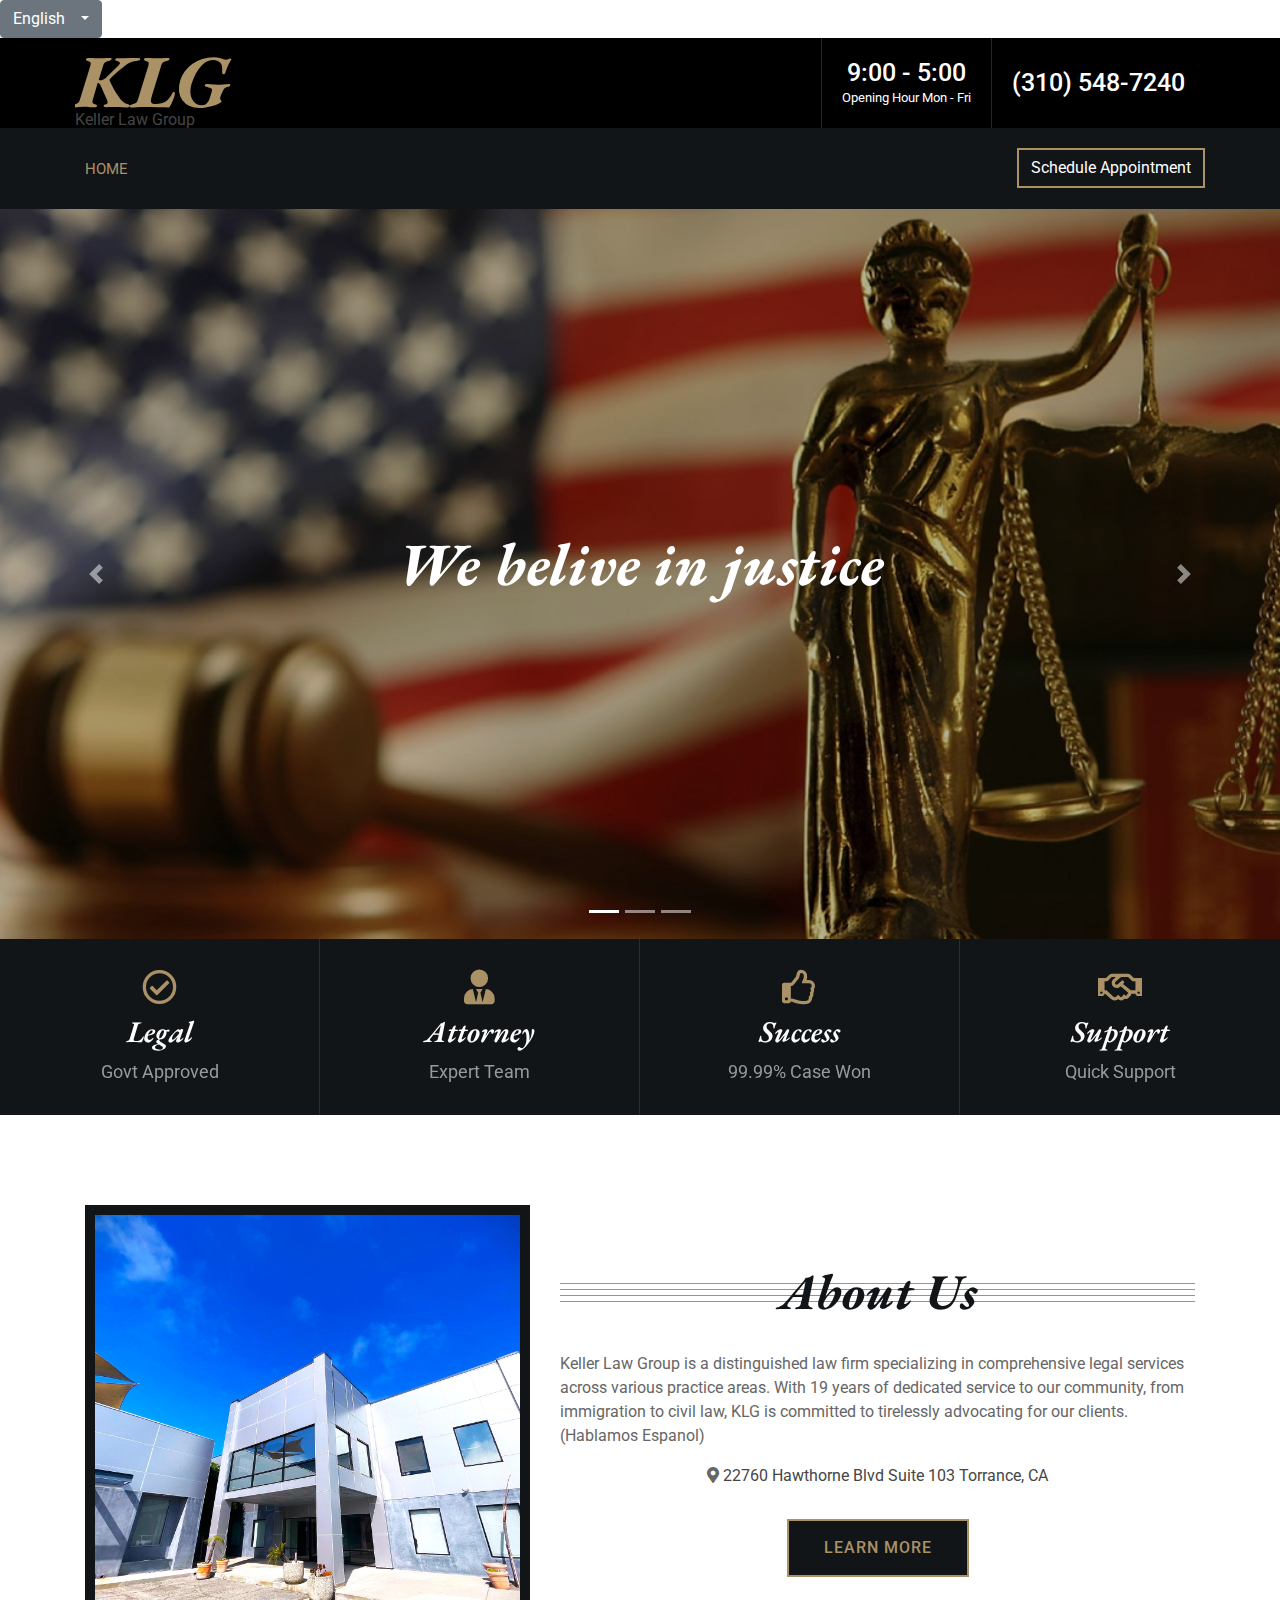
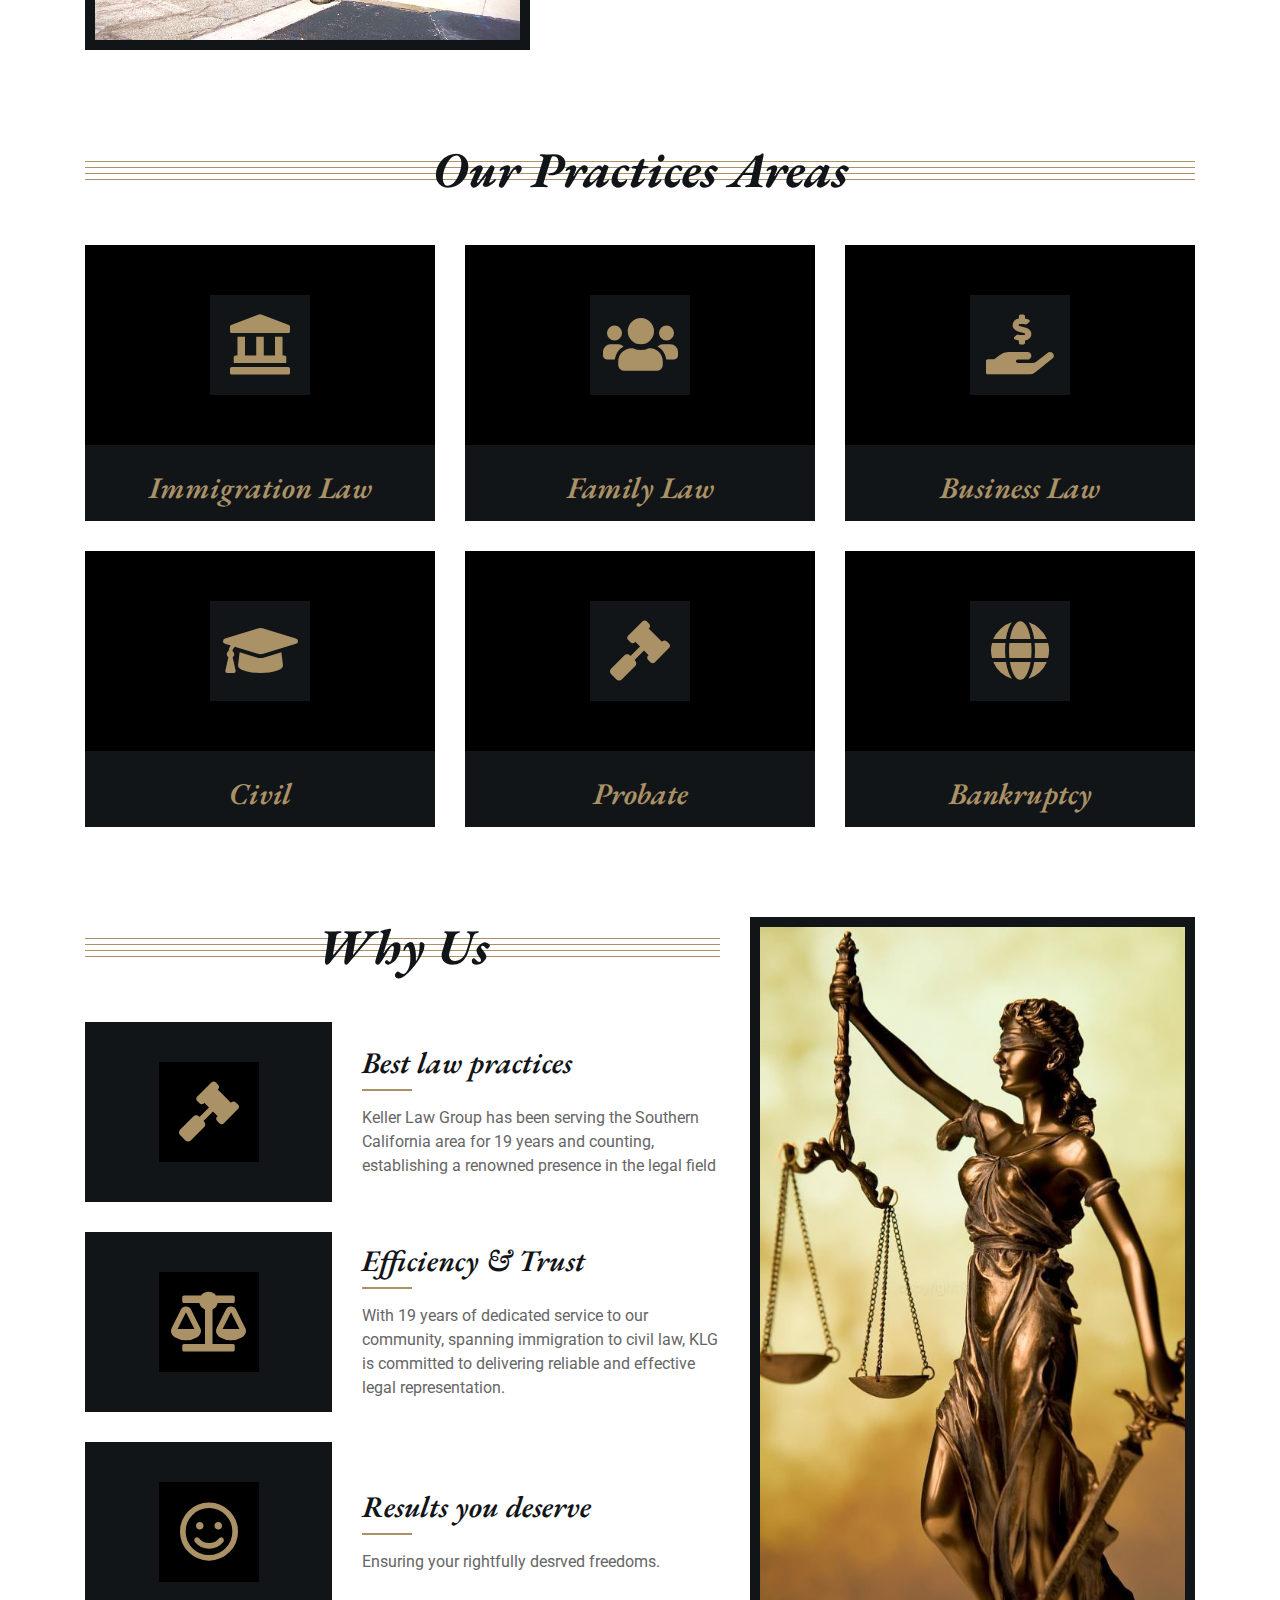
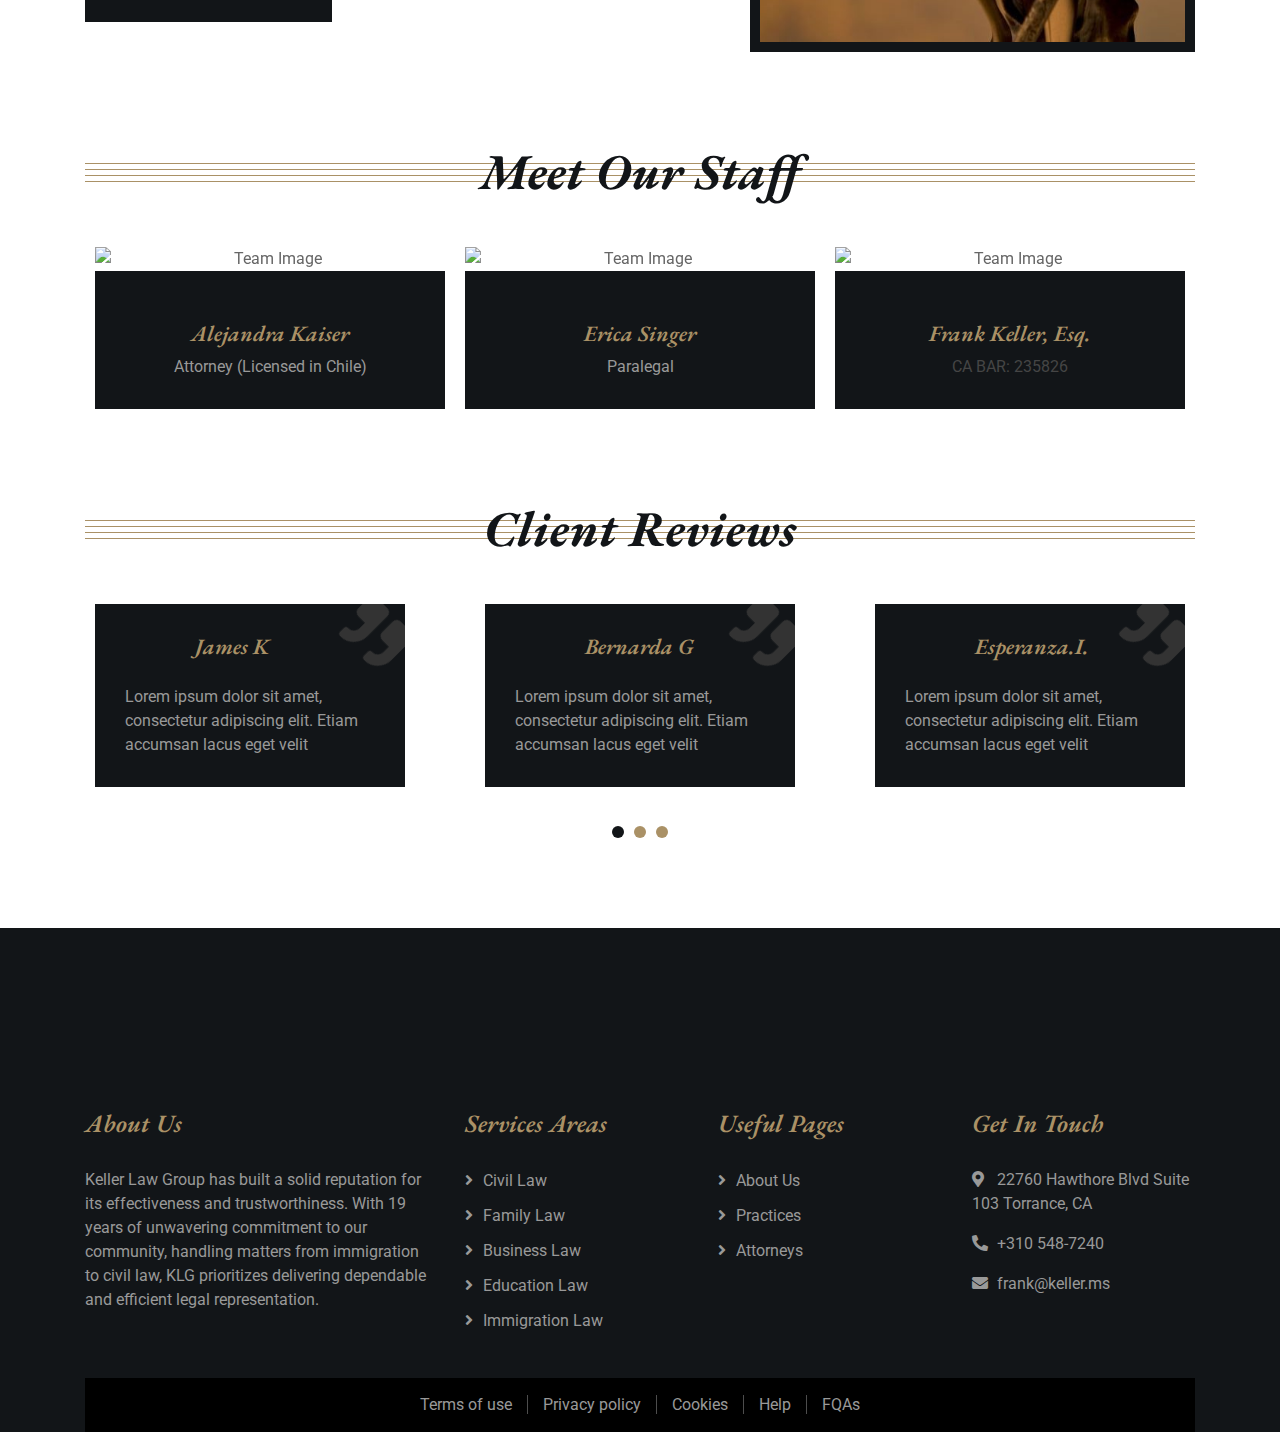
==== commit 838df1ae: "Small link chgnges" ====
--- a/index.html
+++ b/index.html
@@ -221,10 +221,11 @@
                         </div>
                     </div>
                     <div class="col-md-3 col-sm-6">
+
                         <div class="feature-item">
                             <i class="fa fa-user-tie"></i>
                             <h3>Attorney</h3>
-                            <p>Expert Teams</p>
+                            <p>Expert Team</p>
                         </div>
                     </div>
                     <div class="col-md-3 col-sm-6">
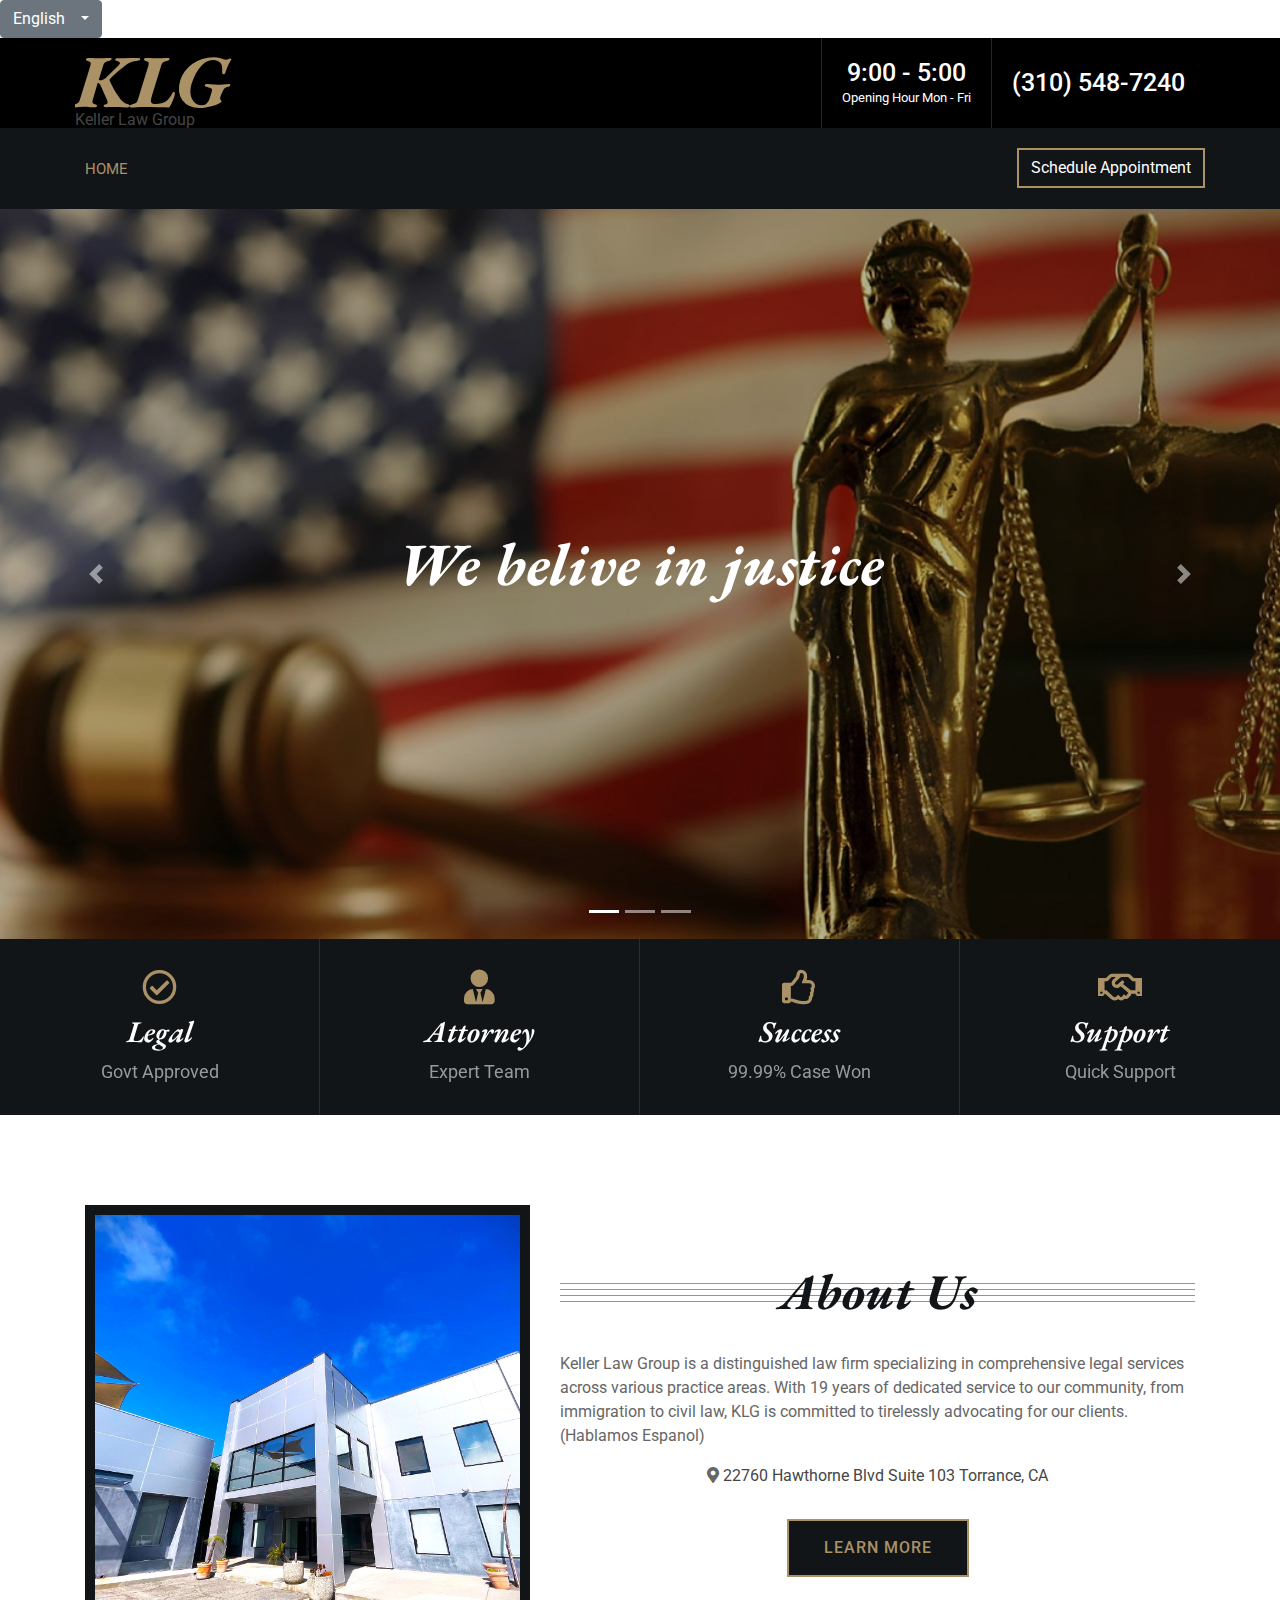
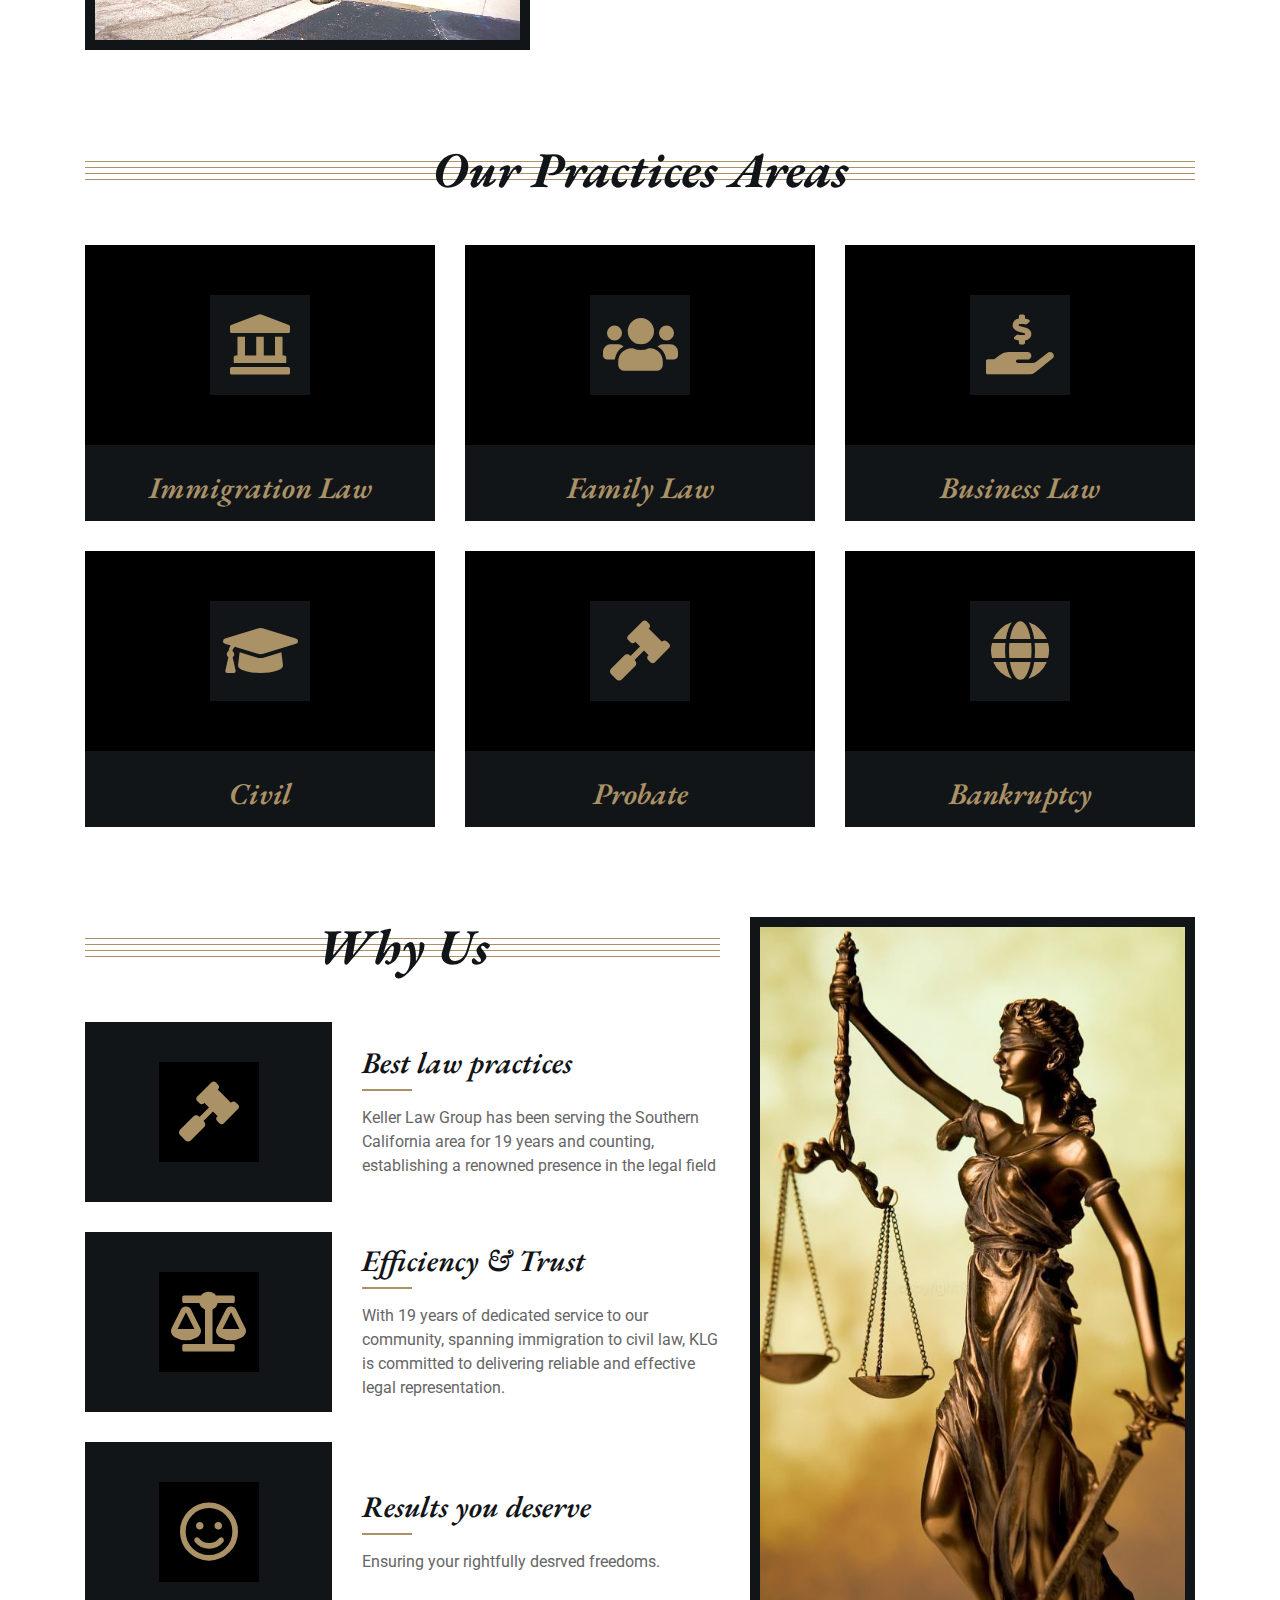
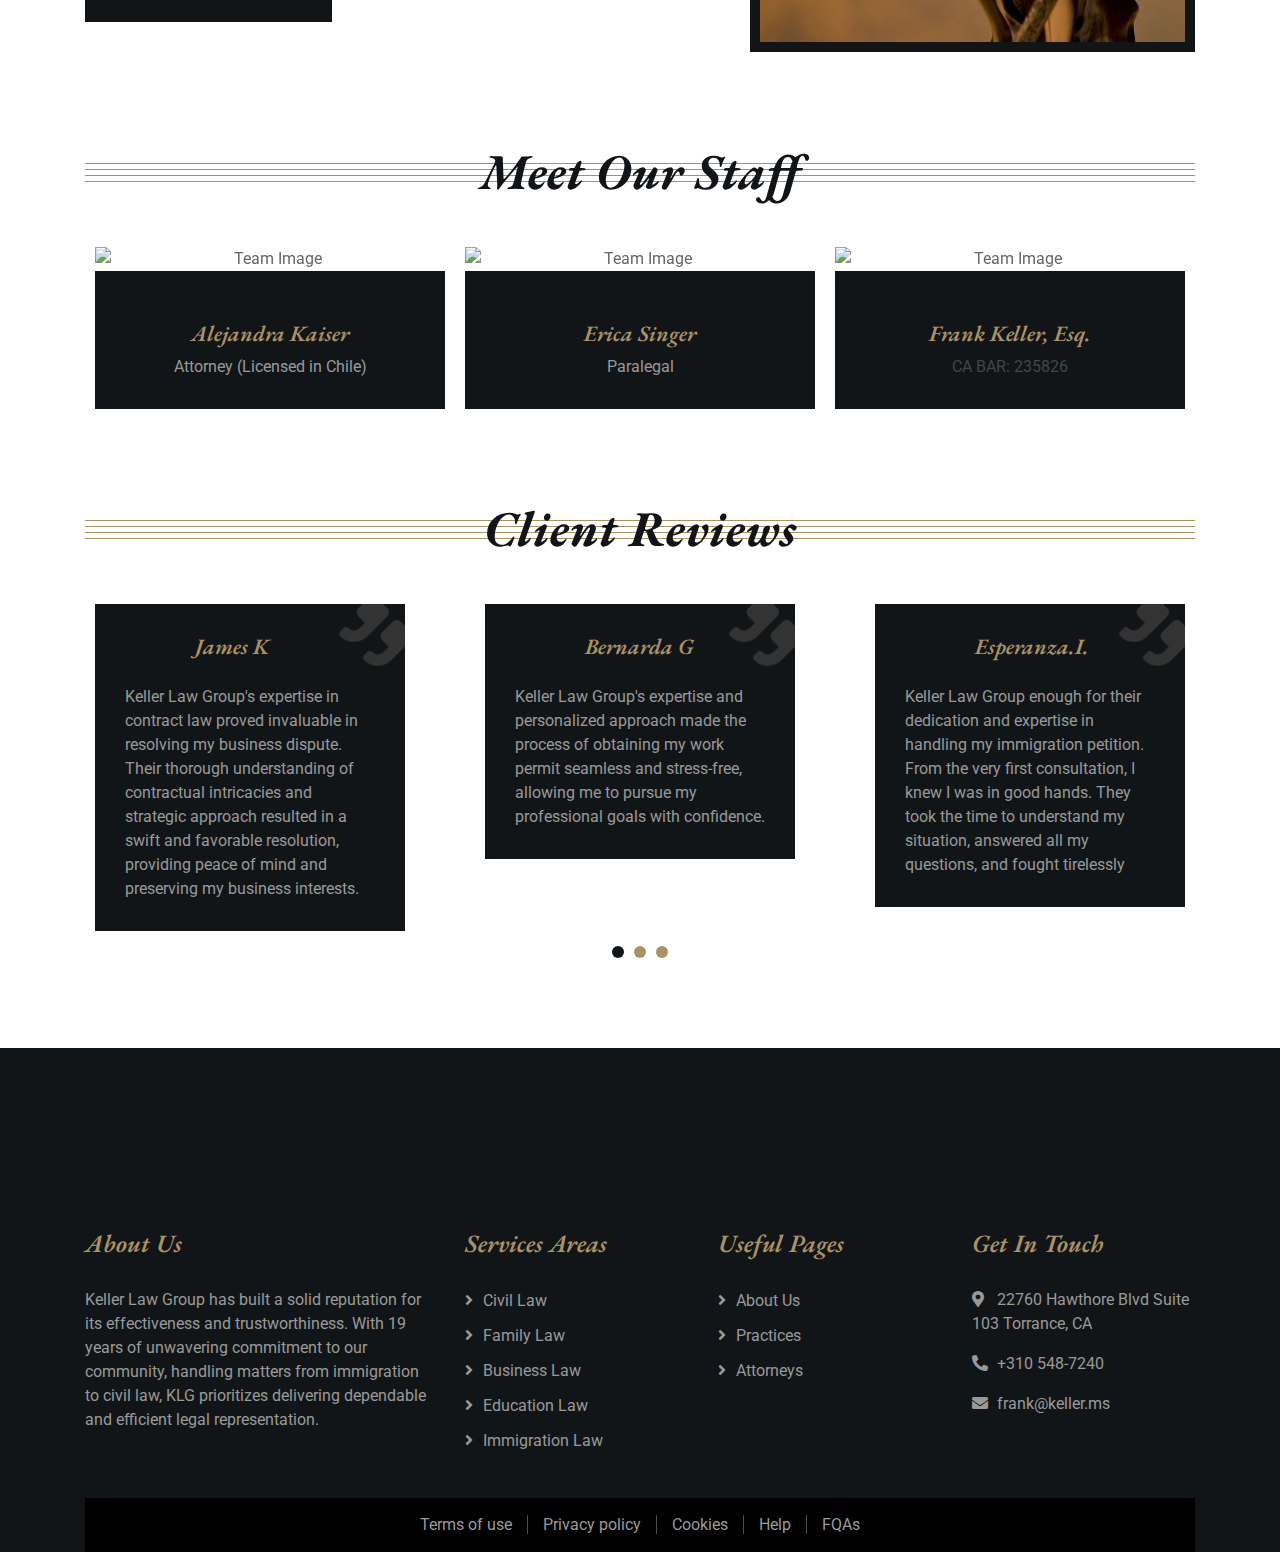
==== commit 7af0bf33: "Small link chgn" ====
--- a/index.html
+++ b/index.html
@@ -526,7 +526,8 @@
                             </div>
                             <div class="col-12">
                                 <p>
-                                    Lorem ipsum dolor sit amet, consectetur adipiscing elit. Etiam accumsan lacus eget velit
+                                    Keller Law Group's expertise in contract law proved invaluable in resolving my business dispute. Their thorough understanding of contractual intricacies and strategic approach resulted in a swift and favorable resolution, providing peace of mind and preserving
+                                    my business interests.
                                 </p>
                             </div>
                         </div>
@@ -543,7 +544,8 @@
                             </div>
                             <div class="col-12">
                                 <p>
-                                    Lorem ipsum dolor sit amet, consectetur adipiscing elit. Etiam accumsan lacus eget velit
+                                    Keller Law Group's expertise and personalized approach made the process of obtaining my work permit seamless and stress-free, allowing me to pursue my professional goals with confidence.
+
                                 </p>
                             </div>
                         </div>
@@ -560,7 +562,7 @@
                             </div>
                             <div class="col-12">
                                 <p>
-                                    Lorem ipsum dolor sit amet, consectetur adipiscing elit. Etiam accumsan lacus eget velit
+                                    Keller Law Group enough for their dedication and expertise in handling my immigration petition. From the very first consultation, I knew I was in good hands. They took the time to understand my situation, answered all my questions, and fought tirelessly
                                 </p>
                             </div>
                         </div>
@@ -577,7 +579,7 @@
                             </div>
                             <div class="col-12">
                                 <p>
-                                    Lorem ipsum dolor sit amet, consectetur adipiscing elit. Etiam accumsan lacus eget velit
+                                    With Keller Law Group, navigating real estate law complexities is a breeze. Trusted for nearly 20 years, they provide efficient and effective representation in transactions and disputes.
                                 </p>
                             </div>
                         </div>
@@ -594,7 +596,7 @@
                             </div>
                             <div class="col-12">
                                 <p>
-                                    Lorem ipsum dolor sit amet, consectetur adipiscing elit. Etiam accumsan lacus eget velit
+                                    Keller Law Group is synonymous with justice in personal injury cases, tirelessly fighting for fair compensation and advocating for the rights of the injured.
                                 </p>
                             </div>
                         </div>
@@ -611,7 +613,7 @@
                             </div>
                             <div class="col-12">
                                 <p>
-                                    KLG was able to help me file for Bankruptcy the team there was fast, effeceitn, relaible and kind would definatly reccomend
+                                    For nearly two decades, Keller Law Group has defended individuals with dedication and skill, earning trust as a reliable advocate for those facing legal challenges I alwsy find myself going to them.
                                 </p>
                             </div>
                         </div>
@@ -628,7 +630,7 @@
                             </div>
                             <div class="col-12">
                                 <p>
-                                    The KLG Legal team very quick, professional, and understading of the law. They helped me settle my divorce
+                                    Keller Law Group brings compassion and expertise to family law, ensuring the best outcomes for clients in divorce, custody, and adoption matters.
                                 </p>
                             </div>
                         </div>
@@ -680,9 +682,6 @@
         });
     });
 </script>
-
-
-
 
 <!-- Footer Start -->
 <div class="footer">
@@ -831,6 +830,23 @@
 </body>
 
 </html>
+<script src="https://code.jquery.com/jquery-3.4.1.min.js"></script>
+<script src="https://stackpath.bootstrapcdn.com/bootstrap/4.4.1/js/bootstrap.bundle.min.js"></script>
+<script src="lib/easing/easing.min.js"></script>
+<script src="lib/owlcarousel/owl.carousel.min.js"></script>
+<script src="lib/isotope/isotope.pkgd.min.js"></script>
+
+
+<script src="js/main.js"></script>
+
+<script>
+    // Language Switching Function
+    function changeLanguage(language) {
+        // Here you can implement the logic to change the language
+        // For demonstration purposes, let's just alert the selected language
+        alert("Switching to " + language.toUpperCase() + " language.");
+    }
+</script>
 
 <script>
     $(document).ready(function() {
